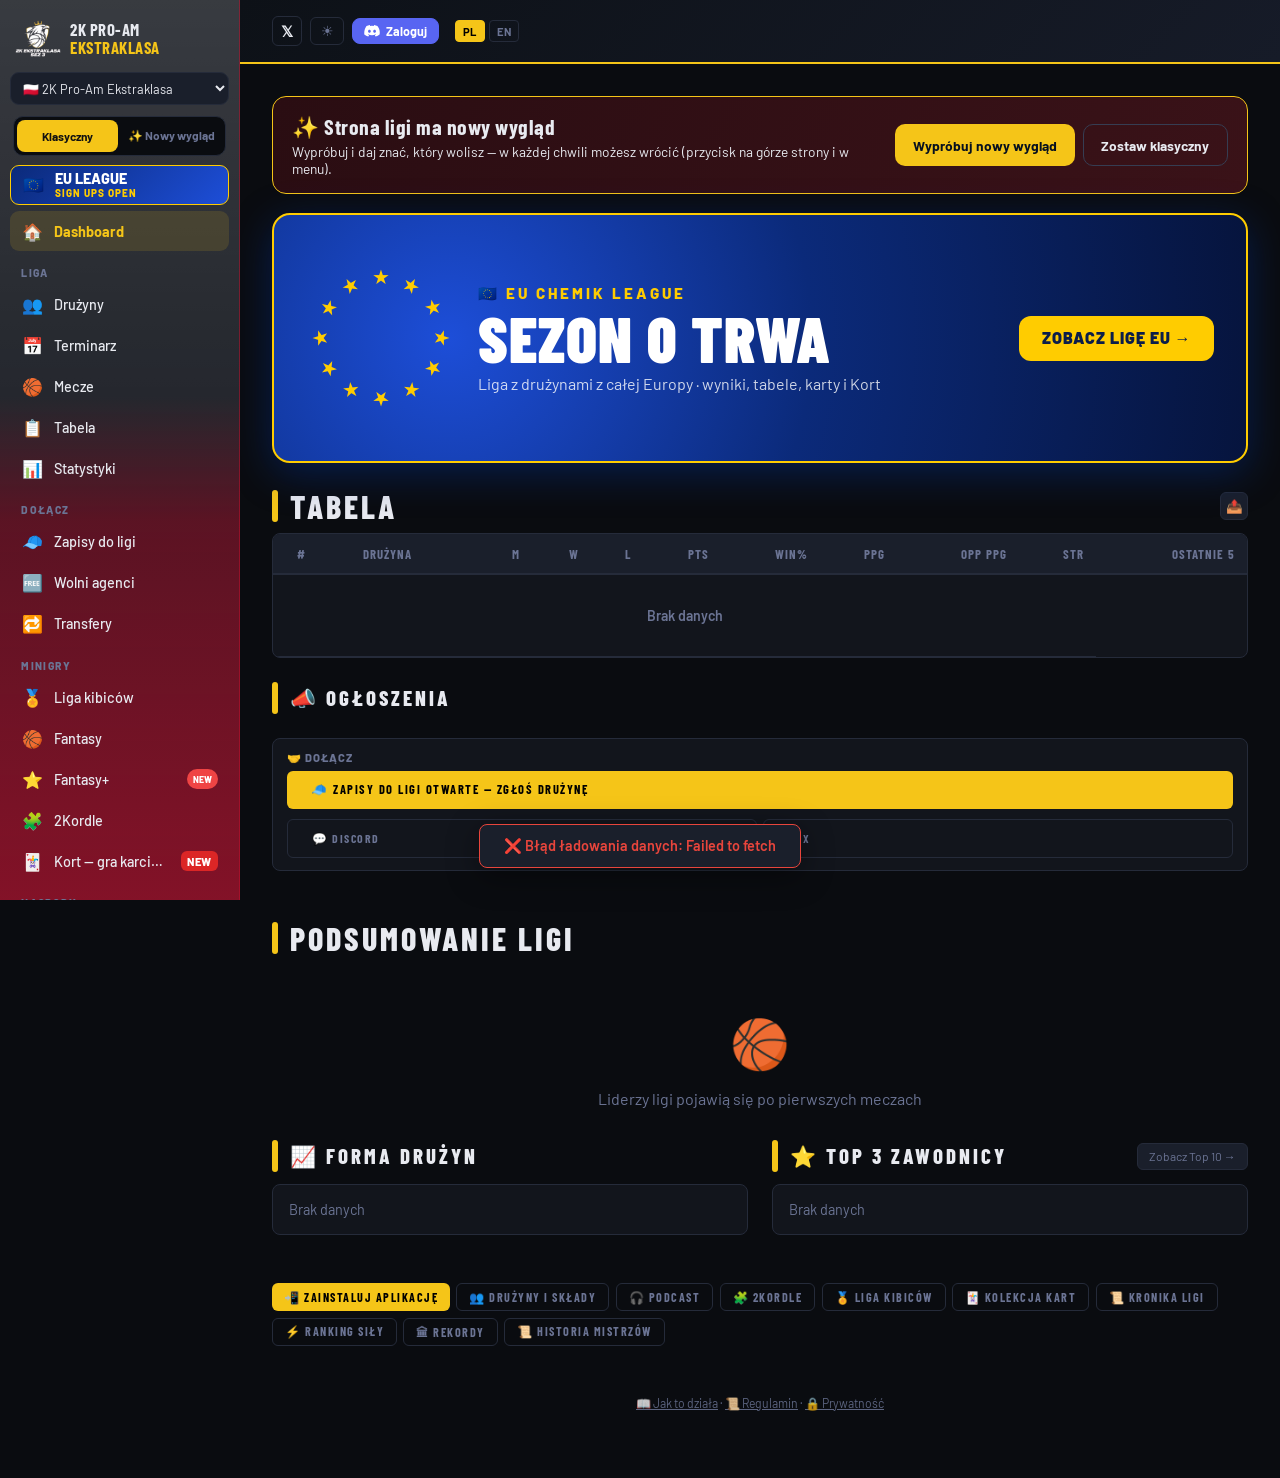
==== index.html @ 5ef8241a "Add files via upload" ====
<!DOCTYPE html><!-- v1772545680 -->
<html lang="pl">
<head>
<meta charset="UTF-8">
<meta name="viewport" content="width=device-width, initial-scale=1.0, viewport-fit=cover">
<title>2K Pro-Am Ekstraklasa</title>
<link rel="manifest" href="manifest.webmanifest">
<meta name="theme-color" content="#8b0000">
<meta name="mobile-web-app-capable" content="yes">
<meta name="apple-mobile-web-app-capable" content="yes">
<meta name="apple-mobile-web-app-status-bar-style" content="black">
<meta name="apple-mobile-web-app-title" content="2K Ekstraklasa">
<link rel="apple-touch-icon" href="icons/apple-touch-icon.png">
  <link rel="icon" type="image/webp" href="[data-uri]">
<script data-early>try{if(localStorage.getItem('eu_design')==='new')document.documentElement.classList.add('nd')}catch(e){}</script>
<link href="https://fonts.googleapis.com/css2?family=Barlow+Condensed:wght@400;600;700;800;900&family=Barlow:wght@400;500;600&family=Inter:wght@400;500;600;700&display=swap" rel="stylesheet">
<link rel="stylesheet" href="/css/app.9f6049aba2.css?v=9f6049aba2">
  
</head>
<body>

<!-- GLOBAL LOADER -->
<div id="global-loader" style="display:none">
  <div class="loader-spinner"></div>
  <div class="loader-text">Ładowanie danych...</div>
</div>

<!-- TOAST -->
<div class="toast" id="toast"></div>
<div id="bottom-nav">
  <button data-v="dashboard" onclick="bnGo('dashboard')"><span class="bn-ico">🏠</span>Start</button>
  <button data-v="schedule" onclick="bnGo('schedule')"><span class="bn-ico">📅</span>Terminarz</button>
  <button data-v="mypanel" onclick="bnGo('mypanel')"><span class="bn-ico">👤</span>Mój panel<span class="bn-badge" id="bn-badge"></span></button>
  <button data-v="matches" onclick="bnGo('matches')"><span class="bn-ico">🏀</span>Mecze</button>
  <button data-v="more" onclick="openMoreSheet()"><span class="bn-ico">☰</span>Więcej</button>
</div>
<div id="more-sheet" onclick="if(event.target===this)this.classList.remove('open')"><div class="ms-panel"></div></div>

<!-- SETUP MODAL (first run) -->
<div class="modal-overlay" id="setup-modal">
  <div class="setup-box">
    <div class="setup-title">🏀 Konfiguracja</div>
    <div class="setup-sub">Aby dane meczów były dostępne dla wszystkich, podłącz bazę danych JSONBin.io.<br>Dane zostaną zapisane tylko w Twojej przeglądarce.</div>

    <div style="background:var(--surface2);border-radius:8px;padding:1rem;margin-bottom:1.25rem;font-size:0.85rem;line-height:1.7;color:var(--muted)">
      <div><span class="step-badge">1</span> Wejdź na <strong style="color:var(--text)">jsonbin.io</strong> i załóż darmowe konto</div>
      <div><span class="step-badge">2</span> Kliknij <strong style="color:var(--text)">API Keys</strong> → skopiuj <strong style="color:var(--text)">Master Key</strong></div>
      <div><span class="step-badge">3</span> Kliknij <strong style="color:var(--text)">Bins → New Bin</strong>, wklej <code style="color:var(--accent)">{"matches":[],"aliases":{}}</code> i zapisz</div>
      <div><span class="step-badge">4</span> Skopiuj <strong style="color:var(--text)">Bin ID</strong> z URL</div>
    </div>

    <label>Master Key <span style="color:var(--muted);font-weight:400">(tylko w Twojej przeglądarce)</span></label>
    <input type="password" id="setup-key" placeholder="$2b$10$...">

    <label style="margin-top:0.75rem">Bin ID</label>
    <input type="text" id="setup-bin" placeholder="np. 64f3a1b2c3d4e5f6a7b8c9d0">

    <div style="border-top:1px solid var(--border);margin:1.25rem 0"></div>
    <div style="background:rgba(88,101,242,.08);border:1px solid rgba(88,101,242,.25);border-radius:8px;padding:.75rem 1rem;margin-bottom:.75rem;font-size:.85rem;color:var(--muted);line-height:1.6">
      <span class="step-badge" style="background:#5865f2">5</span>
      Cloudflare Worker przechowuje klucz Anthropic bezpiecznie — nie musisz go tu wpisywać.
    </div>
    <label>Cloudflare Worker URL</label>
    <input type="text" id="setup-worker" placeholder="https://twoj-worker.workers.dev" style="font-size:.85rem">
    <input type="hidden" id="setup-anthropic" value="">

    <div style="border-top:1px solid var(--border);margin:1.25rem 0"></div>
    <label>Discord Webhook URL <span style="color:var(--muted);font-weight:400">(opcjonalne — powiadomienia o meczach)</span></label>
    <input type="text" id="setup-webhook" placeholder="https://discord.com/api/webhooks/..." style="font-size:.85rem">
    <div id="setup-webhook-note" style="font-size:.75rem;color:var(--muted);margin-top:.3rem;display:none">✅ Worker obsługuje webhook przez sekret <code>DISCORD_WEBHOOK_NBA</code> — to pole jest opcjonalne.</div>
    <button class="btn btn-primary" style="width:100%;justify-content:center;margin-top:.75rem" onclick="saveSetup()">
      ✅ Zapisz i połącz
    </button>

    <div style="border-top:1px solid var(--border);margin:1.25rem 0"></div>
    <label>Model AI <span style="color:var(--muted);font-weight:400">(do analizy screenów)</span></label>
    <div style="display:grid;grid-template-columns:1fr 1fr 1fr;gap:.4rem;margin-bottom:.5rem">
      <label id="model-gemini-lbl" style="display:flex;align-items:flex-start;gap:.5rem;padding:.65rem;border:2px solid var(--accent);border-radius:8px;cursor:pointer;background:rgba(245,197,24,.06)">
        <input type="radio" name="ai-model" id="model-gemini" value="gemini-2.5-flash" checked style="margin-top:.15rem;accent-color:var(--accent)">
        <div><div style="font-weight:700;font-size:.82rem">Gemini Flash 🆓</div><div style="font-size:.7rem;color:var(--muted)">Darmowy<br>1000/dzień</div></div>
      </label>
      <label id="model-sonnet-lbl" style="display:flex;align-items:flex-start;gap:.5rem;padding:.65rem;border:1px solid var(--border);border-radius:8px;cursor:pointer">
        <input type="radio" name="ai-model" id="model-sonnet" value="claude-sonnet-4-20250514" style="margin-top:.15rem;accent-color:var(--accent)">
        <div><div style="font-weight:700;font-size:.82rem">Sonnet 4 ✨</div><div style="font-size:.7rem;color:var(--muted)">Najlepsza jakość<br>~$0.018/screen</div></div>
      </label>
      <label id="model-haiku-lbl" style="display:flex;align-items:flex-start;gap:.5rem;padding:.65rem;border:1px solid var(--border);border-radius:8px;cursor:pointer">
        <input type="radio" name="ai-model" id="model-haiku" value="claude-haiku-4-5-20251001" style="margin-top:.15rem;accent-color:var(--accent)">
        <div><div style="font-weight:700;font-size:.82rem">Haiku 4.5 💨</div><div style="font-size:.7rem;color:var(--muted)">73% taniej<br>~$0.005/screen</div></div>
      </label>
    </div>
    <div style="font-size:.75rem;color:var(--muted);margin-bottom:1rem">Klucz Gemini przechowywany bezpiecznie w Cloudflare Worker jako secret GEMINI_API_KEY.</div>
    <div id="setup-error" style="color:var(--loss);font-size:0.85rem;margin-top:0.75rem;min-height:1.2rem"></div>

    <div style="border-top:1px solid var(--border);margin:1.25rem 0"></div>
    <label>Hasło managera eventów <span style="color:var(--muted);font-weight:400">(osobna osoba do zarządzania eventami)</span></label>
    <input type="password" id="setup-events-pw" placeholder="Ustaw hasło dla managera eventów" style="font-size:.85rem">
    <div style="font-size:.75rem;color:var(--muted);margin-top:.3rem">Zostaw puste aby nie zmieniać. Hasło jest przechowywane lokalnie jako hash.</div>

    <button class="btn btn-primary" style="width:100%;justify-content:center;margin-top:1rem" onclick="saveSetup()">
      <span id="setup-btn-text">✅ Zapisz i połącz</span>
    </button>
  </div>
</div>



<header>
  <div class="logo" style="padding:0;display:flex;align-items:center;"><img src="[data-uri]" alt="2K Ekstraklasa" style="height:44px;width:auto;object-fit:contain;filter:drop-shadow(0 0 6px rgba(180,30,30,0.4));"></div>
  <a href="https://discord.gg/EQ87cFkuW" target="_blank" rel="noopener" title="Dołącz do Discorda Polskiej Ekstraklasy"
     style="display:inline-flex;align-items:center;gap:6px;background:rgba(88,101,242,.18);border:1px solid rgba(88,101,242,.45);border-radius:8px;padding:5px 11px;text-decoration:none;color:#8891f0;font-size:.78rem;font-weight:700;letter-spacing:.05em;flex-shrink:0;transition:background .15s,border-color .15s;margin-left:4px"
     onmouseover="this.style.background='rgba(88,101,242,.32)';this.style.borderColor='rgba(88,101,242,.75)'"
     onmouseout="this.style.background='rgba(88,101,242,.18)';this.style.borderColor='rgba(88,101,242,.45)'">
    <svg width="16" height="12" viewBox="0 0 71 55" fill="none" xmlns="http://www.w3.org/2000/svg" style="flex-shrink:0"><path d="M60.1 4.9A58.5 58.5 0 0 0 45.4.4a.2.2 0 0 0-.2.1 40.7 40.7 0 0 0-1.8 3.7 54 54 0 0 0-16.2 0A37.6 37.6 0 0 0 25.4.5a.2.2 0 0 0-.2-.1A58.4 58.4 0 0 0 10.5 4.9a.2.2 0 0 0-.1.1C1.5 18.1-.9 31 .3 43.6a.2.2 0 0 0 .1.2 58.8 58.8 0 0 0 17.7 9 .2.2 0 0 0 .2-.1 42 42 0 0 0 3.6-5.9.2.2 0 0 0-.1-.3 38.7 38.7 0 0 1-5.5-2.6.2.2 0 0 1 0-.4l1.1-.8a.2.2 0 0 1 .2 0c11.5 5.3 24 5.3 35.4 0a.2.2 0 0 1 .2 0l1.1.8a.2.2 0 0 1 0 .4 36.1 36.1 0 0 1-5.5 2.6.2.2 0 0 0-.1.3 47.1 47.1 0 0 0 3.6 5.9.2.2 0 0 0 .2.1 58.6 58.6 0 0 0 17.7-9 .2.2 0 0 0 .1-.2C73 29.2 69.4 16.4 60.2 5a.2.2 0 0 0-.1-.1zM23.7 36c-3.5 0-6.4-3.2-6.4-7.2s2.8-7.2 6.4-7.2c3.6 0 6.5 3.3 6.4 7.2 0 4-2.8 7.2-6.4 7.2zm23.6 0c-3.5 0-6.4-3.2-6.4-7.2s2.8-7.2 6.4-7.2c3.6 0 6.5 3.3 6.4 7.2 0 4-2.8 7.2-6.4 7.2z" fill="#8891f0"/></svg>
    Discord Polskiej Ligi
  </a>
  <nav>
    <button class="active" onclick="showView('dashboard')" data-i18n="nav_dashboard">Dashboard</button>
    <button id="nav-mypanel" onclick="showView('mypanel')" style="position:relative">👤 Mój panel<span id="mypanel-badge" style="display:none;position:absolute;top:2px;right:2px;min-width:16px;height:16px;padding:0 4px;border-radius:8px;background:#dc2626;color:#fff;font-size:.62rem;font-weight:900;line-height:16px;text-align:center"></span></button>
    <button id="nav-events" onclick="showView('events')">🏆 Drafty</button>
    <button onclick="showView('matches')" data-i18n="nav_matches">Mecze</button>
    <button onclick="showView('stats')" data-i18n="nav_stats">Statystyki</button>
    <button onclick="showView('add-match')" data-i18n="nav_add_match">+ Dodaj Mecz</button>
    <button onclick="showView('schedule')" data-i18n="nav_schedule">📅 Harmonogram</button>
    <button onclick="showView('teams')">👥 Drużyny</button>
    <button onclick="showView('kordle')">🧩 2Kordle</button>
    <button onclick="showView('fans')">🏅 Liga kibiców</button>
    <button onclick="showView('cards')">🃏 Kolekcja kart</button>
    <button id="nav-gm" style="display:none" onclick="showView('gm')">🏆 Liga GM</button>
    <button onclick="showView('fantasy')">🏀 Fantasy</button>
    <button onclick="showView('aliases')" data-i18n="nav_aliases">⚙ Aliasy</button>
  </nav>
  <div id="hdr-tools" style="display:flex;gap:0.5rem;align-items:center">
    <a id="x-link" href="https://x.com/ChemikLeague2K" target="_blank" rel="noopener" title="X (Twitter) @ChemikLeague2K" style="display:inline-flex;align-items:center;justify-content:center;width:30px;height:30px;border-radius:6px;border:1px solid var(--border);color:var(--text);text-decoration:none;font-weight:900;font-size:.95rem">𝕏</a>
    <button id="lang-toggle" onclick="setLang(currentLang === 'en' ? 'pl' : 'en')" title="Język / Language" style="display:none;padding:.25rem .5rem;border-radius:6px;border:1px solid var(--border);background:transparent;color:var(--text);font-size:.72rem;font-weight:800;cursor:pointer;font-family:inherit;letter-spacing:.5px">🌐 EN</button>
    <button id="logout-btn" class="btn btn-ghost" onclick="logout()" style="display:none;font-size:0.8rem;padding:0.35rem 0.8rem" data-i18n="logout">🔓 Wyloguj</button>
    <button id="baza-btn" class="btn btn-ghost" onclick="openSetupModal()" style="display:none;font-size:0.8rem;padding:0.35rem 0.8rem" title="Zmień konfigurację bazy danych">⚙ Baza</button>
    <button id="psn-map-btn" class="btn btn-ghost" onclick="openPsnMapModal()" style="display:none;font-size:0.8rem;padding:0.35rem 0.8rem" title="Powiązania Discord→PSN i metoda OVR">🔗 Powiązania</button>
    <button id="playoff-btn" class="btn btn-ghost" onclick="openPlayoffModal()" style="display:none;font-size:0.8rem;padding:0.35rem 0.8rem">🏆 Playoff</button>
    <button id="team-reg-admin-btn" class="btn btn-ghost" onclick="goToTeamRegistrations()" style="display:none;font-size:0.8rem;padding:0.35rem 0.8rem">📋 Zgłoszenia <span id="team-reg-admin-badge" style="display:none;background:var(--accent);color:rgba(0,0,0,.85);border-radius:4px;padding:0 .35rem;margin-left:.25rem;font-weight:800"></span></button>
    <button id="season-btn" class="btn btn-ghost" onclick="openSeasonModal()" style="display:none;font-size:0.8rem;padding:0.35rem 0.8rem" data-i18n="seasons_btn">🏆 Sezony</button>
    <button id="events-login-btn" class="btn btn-ghost" onclick="document.getElementById('events-auth-modal').classList.add('open')" style="font-size:0.8rem;padding:0.35rem 0.8rem">🏆 Drafty admin</button>
    <button class="theme-toggle" id="theme-btn" onclick="toggleTheme()" title="Zmien motyw">&#9728;</button>
    <div id="discord-user-bar" style="display:flex;align-items:center;gap:.5rem;margin-right:.5rem"></div>
    <div style="display:flex;gap:.25rem;align-items:center" id="lang-switcher"><button onclick="setLang('pl')" id="lang-pl" style="padding:.2rem .45rem;border-radius:4px;border:1px solid var(--accent);background:var(--accent);color:#000;font-size:.7rem;font-weight:700;cursor:pointer;font-family:inherit">PL</button><button onclick="setLang('en')" id="lang-en" style="padding:.2rem .45rem;border-radius:4px;border:1px solid var(--border);background:transparent;color:var(--muted);font-size:.7rem;font-weight:700;cursor:pointer;font-family:inherit">EN</button></div>
  </div>
</header>

<main>

  <!-- DASHBOARD -->
  <div id="view-dashboard" class="view active">
    <div id="nd-banner-wrap"></div>
    <div id="nd-hub"></div>
    <!-- League Hero Banner -->
    <div id="league-hero" style="background:linear-gradient(135deg,#8b0000,#a00020,#8b0000);border-radius:12px;padding:1.5rem 2rem;margin-bottom:1.5rem;display:flex;align-items:center;gap:1.5rem;box-shadow:0 4px 24px rgba(139,0,0,0.3);">
      <img src="[data-uri]" alt="2K Ekstraklasa" style="height:80px;width:auto;object-fit:contain;flex-shrink:0;filter:drop-shadow(0 2px 8px rgba(0,0,0,0.4));">
      <div>
        <div style="font-family:'Barlow Condensed',sans-serif;font-weight:900;font-size:1.8rem;letter-spacing:3px;text-transform:uppercase;color:#fff;line-height:1.1;">2K Pro-Am</div>
        <div style="font-family:'Barlow Condensed',sans-serif;font-weight:900;font-size:1.8rem;letter-spacing:3px;text-transform:uppercase;color:#d4a843;line-height:1.1;">Ekstraklasa</div>
        <div style="font-size:.8rem;color:rgba(255,255,255,0.6);margin-top:.25rem;letter-spacing:1px;">OFICJALNA PLATFORMA LIGOWA</div>
      </div>
    </div>
    <div id="live-wrap"></div>
    <div id="schedule-dashboard" style="margin-bottom:1.5rem;display:none"></div>
    <div id="team-registrations-wrap" style="margin-bottom:1.5rem"></div>
    <div id="events-dashboard-wrap"></div>

    <div id="playoff-dashboard-wrap"></div>
    <div id="bracket-wrap"></div>
    <div id="quicklinks-wrap"></div>
    <div id="records-banner-wrap"></div>
    <div id="ach-wrap"></div>
    <div id="awards-dashboard-wrap"></div>

    <div style="display:flex;align-items:center;justify-content:space-between;margin-bottom:.5rem"><div class="section-title" style="margin-bottom:0" data-i18n="standings">Tabela</div><button onclick="shareStandings()" title="Udostępnij tabelę" style="display:inline-flex;align-items:center;justify-content:center;background:var(--surface2);border:1px solid var(--border);color:var(--muted);border-radius:6px;width:28px;height:28px;cursor:pointer;transition:all .2s" onmouseover="this.style.borderColor='var(--accent)';this.style.color='var(--accent)'" onmouseout="this.style.borderColor='var(--border)';this.style.color='var(--muted)'">&#x1F4E4;</button></div>
    <div class="card" style="padding:0;overflow:hidden">
      <div class="stats-table-wrap">
        <table style="min-width:500px">
          <thead><tr>
            <th style="text-align:left; padding-left:1.5rem">#</th>
            <th style="text-align:left">Drużyna</th>
            <th>M</th><th>W</th><th>L</th><th>PTS</th><th>WIN%</th><th>PPG</th><th>OPP PPG</th><th>STR</th><th>Ostatnie 5</th>
          </tr></thead>
          <tbody id="standings-body">
            <tr><td colspan="10" style="text-align:center;padding:2rem;color:var(--muted)">Brak danych</td></tr>
          </tbody>
        </table>
      </div>
    </div>

    <div id="penalties-note" style="margin-top:1.5rem"></div>
    <div id="scenario-wrap"></div>
    <div id="classics-wrap" style="margin-top:1.5rem"></div>
    <div id="mvp-race-wrap" style="margin-top:1.5rem"></div>
    <div id="power-ranking-wrap" style="margin-top:1.5rem"></div>
    <div id="elo-wrap"></div>
    <div class="section-title" data-i18n="league_summary">Podsumowanie Ligi</div>
    <div class="leaders-grid" id="leaders-grid">
      <div class="empty" style="grid-column:1/-1;padding:2rem"><div class="icon">🏀</div><p>Dodaj mecze aby zobaczyć liderów</p></div>
    </div>
    <br>
    <div style="margin-bottom:1.5rem">
      <div class="section-title" style="font-size:1.3rem;margin-bottom:.75rem" data-i18n="best_five">🏅 Najlepsza Piątka Kolejki</div>
      <div class="card" style="padding:1rem" id="team-of-week-wrap"><div style="color:var(--muted);font-size:.9rem">Brak danych z bieżącego tygodnia</div></div>
      <div style="text-align:center;margin-top:.75rem"><button onclick="openRoundsDetailModal()" style="background:var(--surface2);border:1px solid var(--border);color:var(--muted);padding:.4rem 1.2rem;border-radius:8px;cursor:pointer;font-family:inherit;font-size:.85rem;transition:all .2s" onmouseover="this.style.borderColor='var(--accent)';this.style.color='var(--accent)'" onmouseout="this.style.borderColor='var(--border)';this.style.color='var(--muted)'" data-i18n="see_more">Zobacz więcej →</button></div>
    </div>
    <div style="display:grid;grid-template-columns:1fr 1fr;gap:1.5rem;margin-bottom:1.5rem" id="dashboard-extras">
      <div>
        <div class="section-title" style="font-size:1.3rem;margin-bottom:.75rem" data-i18n="team_form">📈 Forma Drużyn</div>
        <div class="card" style="padding:1rem" id="team-form-wrap"><div style="color:var(--muted);font-size:.9rem">Brak danych</div></div>
      </div>
      <div>
        <div style="display:flex;align-items:center;justify-content:space-between;margin-bottom:.75rem"><div class="section-title" style="font-size:1.3rem;margin-bottom:0" data-i18n="top3">⭐ Top 3 Zawodnicy</div><button onclick="openTop10Modal(null, 'Wszystkie sezony')" style="font-size:.75rem;background:var(--surface2);border:1px solid var(--border);color:var(--muted);padding:.3rem .7rem;border-radius:6px;cursor:pointer;font-family:inherit" data-i18n="see_top10">Zobacz Top 10 →</button></div>
        <div class="card" style="padding:1rem" id="top3-wrap"><div style="color:var(--muted);font-size:.9rem">Brak danych</div></div>
      </div>
    </div>
    <div id="milestone-banner" style="margin-bottom:1.5rem"></div>
    <div id="round-comparison-wrap" style="margin-bottom:1.5rem"></div>
    <div id="event-ratings-wrap" style="margin-bottom:1.5rem"></div>
  </div>

  <!-- EVENTS -->
  <div id="view-events" class="view">
    <div style="display:flex;align-items:center;justify-content:space-between;gap:1rem;margin-bottom:1.5rem">
      <div class="section-title" style="margin-bottom:0">🏆 Drafty</div>
      <div id="events-admin-btns" style="display:none;gap:.5rem;flex-shrink:0">
        <button onclick="openCreateEventModal()" class="btn btn-primary" style="white-space:nowrap">+ Nowy Event</button>
        <button onclick="removeTestEvents()" class="btn btn-ghost" style="white-space:nowrap" title="Usuń testowe eventy">🗑 Testowe</button>
        <button onclick="openEventsRestore()" class="btn btn-ghost" style="white-space:nowrap" title="Przywróć eventy z kopii zapasowej">♻️ Przywróć</button>
        <button onclick="loadTestEvents()" class="btn btn-ghost" style="white-space:nowrap;font-size:.8rem">🧪 Załaduj testowe</button>
        <button onclick="openEventArchiveModal()" class="btn btn-ghost" style="white-space:nowrap;font-size:.8rem">📚 Archiwum</button>
      </div>
    </div>
    <div id="events-list">
      <div class="empty"><div class="icon">🏆</div><p>Brak eventów.</p></div>
    </div>
  </div>

  <!-- MATCHES -->
  <div id="view-matches" class="view">
    <div style="display:flex;align-items:center;justify-content:space-between;flex-wrap:wrap;gap:1rem;margin-bottom:1rem"><div class="section-title" style="margin-bottom:0" data-i18n="match_results">Wyniki Meczów</div><div style="display:flex;gap:.75rem;flex-wrap:wrap"><select id="mfs" onchange="renderMatches()" style="background:var(--surface2);border:1px solid var(--border);color:var(--text);padding:.4rem .75rem;border-radius:6px;font-family:inherit;font-size:.85rem"><option value="" data-i18n="all_seasons">Wszystkie sezony</option></select>
        <select id="mft" onchange="renderMatches()" style="background:var(--surface2);border:1px solid var(--border);color:var(--text);padding:.4rem .75rem;border-radius:6px;font-family:inherit;font-size:.85rem"><option value="" data-i18n="all_teams">Wszystkie druzyny</option></select>
        <select id="mfpo" onchange="renderMatches()" style="background:var(--surface2);border:1px solid var(--border);color:var(--text);padding:.4rem .75rem;border-radius:6px;font-family:inherit;font-size:.85rem">
          <option value="">Wszystkie mecze</option>
          <option value="playoff">🏆 Tylko playoff</option>
          <option value="regular">📅 Tylko ligowe</option>
        </select>
        <select id="mfp" onchange="renderMatches()" style="background:var(--surface2);border:1px solid var(--border);color:var(--text);padding:.4rem .75rem;border-radius:6px;font-family:inherit;font-size:.85rem"><option value="" data-i18n="all_players">Wszyscy zawodnicy</option></select></div></div>
    <div class="matches-grid" id="matches-list">
      <div class="empty"><div class="icon">📋</div><h3>Brak meczów</h3><p>Dodaj pierwszy mecz klikając "+ Dodaj Mecz"</p></div>
    </div>
  </div>

  <!-- STATS -->
  <div id="view-stats" class="view">
    <div style="display:flex;align-items:center;justify-content:space-between;flex-wrap:wrap;gap:1rem;margin-bottom:1.5rem"><div class="section-title" style="margin-bottom:0" data-i18n="player_stats">Statystyki Zawodników</div><button onclick="openComparatorModal()" style="background:var(--surface2);border:1px solid var(--border);color:var(--muted);padding:.5rem 1rem;border-radius:6px;font-size:.85rem;cursor:pointer;font-family:inherit" data-i18n="compare">&#x26A1; Porównaj</button>
      <button onclick="openRosterCalculator()" style="background:var(--surface2);border:1px solid var(--border);color:var(--muted);padding:.5rem 1rem;border-radius:6px;font-size:.85rem;cursor:pointer;font-family:inherit">🏗️ Kalkulator składu</button>
      <button onclick="openNations()" style="background:var(--surface2);border:1px solid var(--border);color:var(--muted);padding:.5rem 1rem;border-radius:6px;font-size:.85rem;cursor:pointer" data-notr>🌍 <span class="nat-btn-lbl">Nations</span></button>
      <button onclick="openLeagueRecordsModal()" style="background:var(--surface2);border:1px solid var(--border);color:var(--muted);padding:.5rem 1rem;border-radius:6px;font-size:.85rem;cursor:pointer;font-family:inherit">🏆 Rekordy ligi</button></div>
    <div class="filters">
      <div><label data-i18n="season_lbl">Sezon</label><select id="filter-season-stats" onchange="window._statsSeasonTouched=true;renderStats()"><option value="">Wszystkie sezony</option></select></div>
      <div><label data-i18n="team_lbl">Drużyna</label><select id="filter-team" onchange="renderStats()"><option value="">Wszystkie</option></select></div>
      <div><label data-i18n="position_lbl">Pozycja</label><select id="filter-pos-stats" onchange="renderStats()" style="background:var(--surface2);border:1px solid var(--border);color:var(--text);padding:.4rem .75rem;border-radius:6px;font-family:inherit;font-size:.85rem"><option value="" data-i18n="all_pos">Wszystkie</option><option>PG</option><option>SG</option><option>SF</option><option>PF</option><option>C</option></select></div>
      <div><label data-i18n="round_lbl">Kolejka</label><select id="filter-round-stats" onchange="renderStats()" style="background:var(--surface2);border:1px solid var(--border);color:var(--text);padding:.4rem .75rem;border-radius:6px;font-family:inherit;font-size:.85rem"><option value="">Wszystkie</option></select></div>
      <div><label id="nat-lbl" data-notr>🌍 Kraj</label><select id="filter-nat-stats" onchange="renderStats()" style="background:var(--surface2);border:1px solid var(--border);color:var(--text);padding:.4rem .75rem;border-radius:6px;font-family:inherit"><option value="">—</option></select></div>
      <div><label>Mecze</label><select id="filter-playoff-stats" onchange="renderStats()" style="background:var(--surface2);border:1px solid var(--border);color:var(--text);padding:.4rem .75rem;border-radius:6px;font-family:inherit;font-size:.85rem"><option value="regular">📅 Ligowe</option><option value="playoff">🏆 Playoff</option><option value="all">Wszystkie</option></select></div>
    </div>
    <div class="card" style="padding:0">
      <div class="stats-table-wrap">
        <table>
          <thead><tr id="stats-thead">
            <th style="text-align:left; padding-left:1rem; cursor:pointer; user-select:none" onclick="sortByCol('name')"><span data-i18n="th_player">Zawodnik</span><span id="sort-icon-name" class="sort-icon"></span></th>
            <th style="text-align:left; cursor:pointer; user-select:none" onclick="sortByCol('team')"><span data-i18n="th_team">Drużyna</span><span id="sort-icon-team" class="sort-icon"></span></th>
            <th style="cursor:pointer;user-select:none" onclick="sortByCol('pos')"><span data-i18n="th_pos">POZ</span><span id="sort-icon-pos" class="sort-icon"></span></th>
            <th style="cursor:pointer;user-select:none" onclick="sortByCol('gp')">GP<span id="sort-icon-gp" class="sort-icon"></span></th>
            <th style="cursor:pointer;user-select:none" onclick="sortByCol('avggrade')">GRD<span id="sort-icon-avggrade" class="sort-icon"></span></th>
            <th style="cursor:pointer;user-select:none;white-space:nowrap" onclick="sortByCol('ovr')">OVR<span class="stat-i" onclick="_statTip(event,'ovr')" title="?">ⓘ</span><span id="sort-icon-ovr" class="sort-icon"></span></th>
            <th style="cursor:pointer;user-select:none;color:var(--accent);white-space:nowrap" onclick="sortByCol('cs')">CS<span class="stat-i" onclick="_statTip(event,'cs')" title="?">ⓘ</span><span id="sort-icon-cs" class="sort-icon"></span></th>
            <th style="cursor:pointer;user-select:none;color:#3498db;white-space:nowrap" onclick="sortByCol('per')">PER<span class="stat-i" onclick="_statTip(event,'per')" title="?">ⓘ</span><span id="sort-icon-per" class="sort-icon"></span></th>
            <th style="cursor:pointer;user-select:none" onclick="sortByCol('pts')">PTS<span id="sort-icon-pts" class="sort-icon"></span></th>
            <th style="cursor:pointer;user-select:none" onclick="sortByCol('reb')">REB<span id="sort-icon-reb" class="sort-icon"></span></th>
            <th style="cursor:pointer;user-select:none" onclick="sortByCol('ast')">AST<span id="sort-icon-ast" class="sort-icon"></span></th>
            <th style="cursor:pointer;user-select:none" onclick="sortByCol('stl')">STL<span id="sort-icon-stl" class="sort-icon"></span></th>
            <th style="cursor:pointer;user-select:none" onclick="sortByCol('blk')">BLK<span id="sort-icon-blk" class="sort-icon"></span></th>
            <th style="cursor:pointer;user-select:none" onclick="sortByCol('to')">TO<span id="sort-icon-to" class="sort-icon"></span></th>
            <th style="cursor:pointer;user-select:none" onclick="sortByCol('fgpct')">FG%<span id="sort-icon-fgpct" class="sort-icon"></span></th>
            <th style="cursor:pointer;user-select:none" onclick="sortByCol('tppct')">3P%<span id="sort-icon-tppct" class="sort-icon"></span></th>
            <th style="cursor:pointer;user-select:none" onclick="sortByCol('ftpct')">FT%<span id="sort-icon-ftpct" class="sort-icon"></span></th>
          </tr></thead>
          <tbody id="stats-body">
            <tr><td colspan="12" style="text-align:center;padding:2rem;color:var(--muted)">Brak danych</td></tr>
          </tbody>
        </table>
      </div>
    </div>
  </div>

  <!-- ADD MATCH -->
  <div id="view-add-match" class="view">
    <div id="discord-queue-panel" style="margin-bottom:1.5rem;display:none"></div>
    <div class="section-title" data-i18n="add_match">Dodaj Mecz</div>
    <div class="card">
      <p style="color:var(--muted);margin-bottom:1.5rem;font-size:0.95rem">Wgraj screenshot z ekranu Game Stats — AI automatycznie odczyta wszystkie statystyki.</p>

      <div class="upload-zone" id="upload-zone">
        <input type="file" accept="image/*" id="screenshot-input" onchange="handleFileSelect(this)">
        <div class="upload-icon">📸</div>
        <h3>Wgraj Screenshot z Meczu</h3>
        <p>Kliknij lub przeciągnij plik · PNG, JPG, WebP</p>
      </div>

      <img id="screenshot-preview" alt="Podgląd screenshota">

      <div style="display:grid;grid-template-columns:1fr 1fr;gap:1rem;margin-top:1.25rem">
        <div>
          <label>Data Meczu</label>
          <input type="date" id="match-date" value="">
        </div>
        <div>
          <label>Opcjonalna notatka</label>
          <input type="text" id="match-note" placeholder="np. Faza grupowa, runda 1...">
        </div>
      </div>

      <div style="display:flex;align-items:center;gap:.5rem;margin-bottom:.6rem;flex-wrap:wrap">
        <span style="font-size:.75rem;color:var(--muted)">Model:</span>
        <button id="ss-model-gemini" onclick="setScreenshotModel('gemini-2.5-flash')"
          style="padding:.2rem .6rem;border-radius:6px;border:2px solid var(--accent);background:rgba(245,197,24,.12);color:var(--accent);font-size:.75rem;font-weight:700;cursor:pointer;font-family:inherit">
          🆓 Gemini
        </button>
        <button id="ss-model-sonnet" onclick="setScreenshotModel('claude-sonnet-4-20250514')"
          style="padding:.2rem .6rem;border-radius:6px;border:1px solid var(--border);background:transparent;color:var(--muted);font-size:.75rem;font-weight:700;cursor:pointer;font-family:inherit">
          ✨ Sonnet
        </button>
        <button id="ss-model-haiku" onclick="setScreenshotModel('claude-haiku-4-5-20251001')"
          style="padding:.2rem .6rem;border-radius:6px;border:1px solid var(--border);background:transparent;color:var(--muted);font-size:.75rem;font-weight:700;cursor:pointer;font-family:inherit">
          💨 Haiku
        </button>
        <span style="font-size:.72rem;color:var(--muted)" id="ss-model-cost">🆓 darmowy</span>
      </div>
      <div class="btn-row">
        <button class="btn btn-primary" id="parse-btn" onclick="parseScreenshot()" disabled>
          <span id="parse-btn-text">🤖 Analizuj Screenshot</span>
        </button>
        <button class="btn btn-ghost" onclick="clearForm()">Wyczyść</button>
      </div>

      <div style="margin-top:1.5rem;padding-top:1.5rem;border-top:1px solid var(--border)">
        <div style="font-family:'Barlow Condensed',sans-serif;font-weight:900;font-size:1.1rem;letter-spacing:1px;margin-bottom:.75rem">🏳️ Dodaj Walkower</div>
        <div style="display:grid;grid-template-columns:1fr 1fr;gap:.75rem;margin-bottom:.75rem">
          <div><label>Drużyna wygrywająca</label>
            <input type="text" id="wo-winner" list="wo-teams-list" placeholder="Drużyna która wygrała">
          </div>
          <div><label>Drużyna oddająca walkower</label>
            <input type="text" id="wo-loser" list="wo-teams-list" placeholder="Drużyna nieobecna">
          </div>
        </div>
        <datalist id="wo-teams-list"></datalist>
        <div style="display:grid;grid-template-columns:1fr 1fr;gap:.75rem;margin-bottom:.75rem">
          <div><label>Data</label><input type="date" id="wo-date"></div>
          <div><label>Notatka (opcjonalnie)</label><input type="text" id="wo-note" placeholder="np. Walkower - nieobecność"></div>
        </div>
        <button class="btn btn-primary" onclick="saveWalkover()">🏳️ Zapisz Walkower (20:0)</button>
      </div>

      <div class="status-box" id="status-box"></div>
    </div>

    <!-- PARSED RESULT EDITOR -->
    <div id="parsed-result" style="display:none">
      <div class="section-title" style="margin-top:2rem" data-i18n="check_save" data-i18n="check_save">Sprawdź i Zapisz</div>
      <div class="card">
        <p style="color:var(--muted);font-size:0.9rem;margin-bottom:1.25rem">AI odczytał poniższe dane. Sprawdź, popraw jeśli trzeba, a następnie zapisz mecz.</p>
        <div id="parsed-match-preview"></div>
        <div class="btn-row">
          <button class="btn btn-primary" onclick="saveMatch()">✅ Zapisz Mecz</button>
          <button class="btn btn-ghost" onclick="document.getElementById('parsed-result').style.display='none'">Anuluj</button>
        </div>
      </div>
    </div>
  </div>



  <!-- SCHEDULE -->
  <div id="view-mypanel" class="view">
    <div id="mypanel-view"></div>
  </div>

  <div id="view-kort" class="view"><div class="section-title">🏀 <span>Kort — gra karciana</span></div><div id="kort-wrap"></div></div>
<div id="view-privacy" class="view"><div id="privacy-view"></div></div>
<div id="view-howto" class="view"><div id="howto-view"></div></div>
<div id="view-rules" class="view"><div class="section-title">📜 <span>Regulamin</span></div><div id="rules-wrap"></div></div>
<div id="view-join" class="view"><div class="section-title">🤝 <span>Dołącz do ligi</span></div><div id="join-wrap"></div></div>
<div id="view-standings" class="view"><div class="section-title">📋 <span>Tabela</span></div><div class="card" style="padding:0;overflow:hidden"><div class="stats-table-wrap"><table style="min-width:500px"><thead><tr><th style="text-align:left; padding-left:1.5rem">#</th><th style="text-align:left">Drużyna</th><th>M</th><th>W</th><th>L</th><th>PTS</th><th>WIN%</th><th>PPG</th><th>OPP PPG</th><th>STR</th><th>Ostatnie 5</th></tr></thead><tbody id="standings-body-2"></tbody></table></div></div></div>
<div id="view-awards" class="view"><div class="section-title">🗳️ <span>Głosowanie tygodnia</span></div><div id="awards-view-wrap"></div></div>
<div id="view-totw" class="view"><div class="section-title">🏀 <span>Piątka tygodnia</span></div><div id="totw-wrap"></div></div>
<div id="view-fplus" class="view"><div class="section-title">⭐ <span>Fantasy+</span></div><div id="gmd-wrap" style="margin-bottom:1rem"></div><div id="fplus-wrap"></div></div>
<div id="view-cards" class="view">
    <div id="cards-view"></div>
  </div>

  <div id="view-gm" class="view">
    <div id="gm-view"></div>
  </div>

  <div id="view-fans" class="view">
    <div id="fans-view"></div>
  </div>

  <div id="view-kordle" class="view">
    <div id="kordle-view"></div>
  </div>

  <div id="view-podcast" class="view">
    <div id="podcast-view"></div>
  </div>

  <div id="view-multistream" class="view">
    <div id="multistream-view"></div>
  </div>

  <div id="view-teams" class="view">
    <div id="eu-map-wrap"></div>
    <div id="link-rank-wrap"></div>
    <div id="teams-view"></div>
  </div>

  <div id="view-fantasy" class="view">
    <div id="fantasy-view"></div>
  </div>

  <div id="view-schedule" class="view">
    <div style="display:flex;align-items:center;justify-content:space-between;flex-wrap:wrap;gap:1rem;margin-bottom:1.5rem">
      <div class="section-title" style="margin-bottom:0" data-i18n="schedule_title">📅 Harmonogram</div>
      <div id="schedule-admin-btn"></div>
    </div>
    <div id="season-schedule-wrap" style="margin-bottom:2rem"></div>
    <div id="schedule-upcoming" style="margin-bottom:2rem"></div>
    <div id="schedule-played" style="margin-bottom:2rem"></div>
  </div>

  <!-- ALIASES VIEW -->
  <div id="view-aliases" class="view">
    <div class="section-title">Korekty Nazw Zawodników</div>
    <div class="card">
      <p style="color:var(--muted);font-size:0.9rem;margin-bottom:1.5rem">Jeśli AI błędnie rozpoznaje nazwę zawodnika, dodaj tu korektę. Przy każdej nowej analizie screenshota błędna nazwa zostanie automatycznie zastąpiona poprawną.</p>
      <div style="display:grid;grid-template-columns:1fr 1fr auto;gap:0.75rem;align-items:end;margin-bottom:1rem">
        <div>
          <label>Błędna nazwa (jak AI rozpoznaje)</label>
          <input type="text" id="alias-wrong" placeholder="np. JoseiMatzura">
        </div>
        <div>
          <label data-i18n="alias_correct_lbl">Poprawna nazwa</label>
          <input type="text" id="alias-correct" placeholder="np. JosefMatzura">
        </div>
        <button class="btn btn-primary" onclick="addAlias()">Dodaj</button>
      </div>
      <div id="aliases-list"></div>
      <div style="margin-top:1.5rem;padding-top:1.5rem;border-top:1px solid var(--border)">
        <div style="font-family:'Barlow Condensed',sans-serif;font-weight:700;font-size:1rem;letter-spacing:1px;margin-bottom:0.5rem">Zastosuj do zapisanych meczów</div>
        <p style="color:var(--muted);font-size:0.85rem;margin-bottom:0.75rem">Kliknij aby poprawić nazwy we wszystkich już zapisanych meczach według powyższych korekt.</p>
        <button class="btn btn-primary" onclick="applyAliasesToAllMatches()">🔧 Popraw wszystkie mecze</button>
        <button onclick="triggerImport()" class="btn btn-ghost" style="margin-left:.75rem">📥 Importuj mecze (JSON)</button>

        <span id="fix-result" style="margin-left:1rem;font-size:0.85rem;color:var(--win)"></span>
      </div>


    <!-- ROUNDS MANAGEMENT -->
    <div class="card" style="margin-top:1.5rem" id="rounds-admin-section" style="display:none">
      <div style="font-family:'Barlow Condensed',sans-serif;font-weight:900;font-size:1.2rem;letter-spacing:2px;text-transform:uppercase;margin-bottom:.5rem">📅 Zarządzanie Kolejkami</div>
      <p style="color:var(--muted);font-size:.85rem;margin-bottom:1rem">Definiuj kolejki ligowe. Najlepsza Piątka na dashboardzie pokazuje graczy z aktualnej kolejki (wg daty).</p>
      <div style="display:grid;grid-template-columns:1fr 1fr 1fr auto;gap:.5rem;align-items:end;margin-bottom:1rem">
        <div><label data-i18n="round_name_lbl">Nazwa kolejki</label><input type="text" id="round-label" placeholder="np. 2. Kolejka"></div>
        <div><label data-i18n="date_from_lbl">Data od</label><input type="date" id="round-from"></div>
        <div><label data-i18n="date_to_lbl">Data do</label><input type="date" id="round-to"></div>
        <button class="btn btn-primary" onclick="addRound()" style="white-space:nowrap">Dodaj</button>
      </div>
      <div id="rounds-list"></div>
    </div>

    <!-- TEAM ALIASES -->
    <div class="card" style="margin-top:1.5rem">
      <div style="font-family:'Barlow Condensed',sans-serif;font-weight:900;font-size:1.2rem;letter-spacing:2px;text-transform:uppercase;margin-bottom:.5rem">🔀 Aliasy Drużyn</div>
      <p style="color:var(--muted);font-size:.85rem;margin-bottom:1rem">Połącz różne nazwy tej samej drużyny. Np. "Aliens Katowice PL" → "Katowice PL". Kliknij Zastosuj aby zaktualizować wszystkie mecze.</p>
      <div style="display:grid;grid-template-columns:1fr 1fr auto;gap:.75rem;align-items:end;margin-bottom:1rem">
        <div>
          <label>Stara/błędna nazwa</label>
          <input type="text" id="talias-wrong" list="talias-teams-list" placeholder="np. Aliens Katowice PL">
          <datalist id="talias-teams-list"></datalist>
        </div>
        <div>
          <label>Poprawna nazwa</label>
          <input type="text" id="talias-correct" list="talias-teams-list" placeholder="np. Katowice PL">
        </div>
        <button class="btn btn-primary" onclick="addTeamAlias()">Dodaj</button>
      </div>
      <div id="team-aliases-list"></div>
      <div style="margin-top:1rem">
        <button class="btn btn-primary" onclick="applyTeamAliasesToAllMatches()">🔧 Zastosuj do wszystkich meczów</button>
        <span id="talias-result" style="margin-left:1rem;font-size:.85rem;color:var(--win)"></span>
      </div>
    </div>

    <div id="teams-admin-section" style="display:none;margin-top:2rem">
      <div style="border-top:1px solid var(--border);padding-top:1.5rem">
        <div style="font-family:'Barlow Condensed',sans-serif;font-weight:900;font-size:1.3rem;letter-spacing:2px;text-transform:uppercase;margin-bottom:.5rem">🏀 Zarządzanie Drużynami</div>
        <p style="color:var(--muted);font-size:.85rem;margin-bottom:1rem">Dodaj drużyny i wgraj ich loga. Drużyny są dostępne w harmonogramie.</p>
        <div style="display:grid;grid-template-columns:1fr auto;gap:.75rem;align-items:end;margin-bottom:1rem">
          <div>
            <label>Nazwa drużyny</label>
            <input type="text" id="new-team-name" placeholder="np. Nowa Drużyna FC" style="width:100%;box-sizing:border-box">
          </div>
          <button class="btn btn-primary" onclick="addTeamEntry()">Dodaj</button>
        </div>
        <div id="teams-list"></div>
      </div>
    </div>
    </div>
  </div>

</main>

<!-- MATCH DETAIL MODAL -->
<div class="modal-overlay" id="match-modal" onclick="if(event.target===this)closeModal()">
  <div class="modal">
    <button class="modal-close" onclick="closeModal()">✕</button>
    <div id="modal-content"></div>
  </div>
</div>

<!-- AUTH MODAL -->
<div class="modal-overlay" id="auth-modal">
  <div class="login-box">
    <div class="login-logo">🔐 Logowanie</div>
    <div class="login-sub">Ta sekcja wymaga hasła</div>
    <label style="text-align:left">Hasło dostępu</label>
    <input type="password" id="login-input" placeholder="••••••••" onkeydown="if(event.key==='Enter')checkLogin()">
    <div id="login-error" class="login-error"></div>
    <button class="btn btn-primary" style="width:100%" onclick="checkLogin()" data-i18n="login_btn">Zaloguj się</button>
    <button class="btn btn-ghost" style="width:100%;margin-top:.5rem" onclick="document.getElementById('auth-modal').classList.remove('open')">Anuluj</button>
  </div>
</div>

<!-- EVENTS ADMIN LOGIN MODAL -->
<div class="modal-overlay" id="events-auth-modal">
  <div class="login-box">
    <div class="login-logo">🏆 Eventy — Logowanie</div>
    <div class="login-sub">Hasło managera eventów</div>
    <label style="text-align:left">Hasło</label>
    <input type="password" id="events-login-input" placeholder="••••••••" onkeydown="if(event.key==='Enter')checkEventsLogin()">
    <div id="events-login-error" class="login-error"></div>
    <button class="btn btn-primary" style="width:100%" onclick="checkEventsLogin()">Zaloguj się</button>
    <button class="btn btn-ghost" style="width:100%;margin-top:.5rem" onclick="document.getElementById('events-auth-modal').classList.remove('open')">Anuluj</button>
  </div>
</div>

<!-- TEAM REGISTRATION MODAL — NBA 2K27 -->
<div class="modal-overlay" id="team-reg-modal" onclick="if(event.target===this)closeTeamRegModal()" style="z-index:1200">
  <div class="modal" style="max-width:760px">
    <button class="modal-close" onclick="closeTeamRegModal()">&#x2715;</button>
    <div style="font-family:'Barlow Condensed',sans-serif;font-weight:900;font-size:1.5rem;letter-spacing:1px;margin-bottom:1.25rem">🏀 Zgłoszenie drużyny — NBA 2K27</div>

    <div id="team-reg-login-wall" style="display:none;text-align:center;padding:1.5rem 0">
      <div style="font-size:2rem;margin-bottom:.5rem">🔒</div>
      <div style="font-size:.9rem;margin-bottom:1rem">Zaloguj się przez Discord, aby zgłosić drużynę.</div>
      <button class="btn btn-primary" onclick="loginWithDiscord()">Zaloguj przez Discord</button>
    </div>

    <div id="team-reg-form-wrap" style="display:none">
      <div style="display:flex;align-items:center;gap:.6rem;background:var(--surface2);border:1px solid var(--border);border-radius:8px;padding:.6rem .8rem;margin-bottom:1rem">
        <img id="team-reg-captain-avatar" alt="" style="display:none;width:32px;height:32px;border-radius:50%;object-fit:cover">
        <div>
          <div style="font-size:.65rem;color:var(--muted);letter-spacing:1px;font-weight:700">KAPITAN</div>
          <div id="team-reg-captain-name" style="font-size:.88rem;font-weight:600"></div>
        </div>
      </div>

      <div style="display:grid;grid-template-columns:72px 1fr;gap:1rem;align-items:end;margin-bottom:1rem">
        <label style="cursor:pointer" title="Logo">
          <div id="team-reg-logo-preview" style="width:72px;height:72px;border-radius:8px;background:var(--surface2);border:1px dashed var(--border);display:flex;align-items:center;justify-content:center;font-size:1.8rem;overflow:hidden">🏀</div>
          <input type="file" accept="image/*" style="display:none" onchange="teamRegLogoChange(this)">
        </label>
        <div>
          <label style="display:block;font-size:.7rem;font-weight:700;letter-spacing:1px;text-transform:uppercase;color:var(--muted);margin-bottom:.35rem">Nazwa drużyny</label>
          <input type="text" id="team-reg-name" maxlength="40" placeholder="np. Warsaw Wolves" style="background:var(--bg);border:1px solid var(--border);color:var(--text);border-radius:6px;padding:.5rem .7rem;font-family:inherit;font-size:.88rem;width:100%;box-sizing:border-box">
        </div>
      </div>

      <div style="margin-bottom:1rem">
        <label style="display:block;font-size:.7rem;font-weight:700;letter-spacing:1px;text-transform:uppercase;color:var(--muted);margin-bottom:.35rem">Sezon</label>
        <select id="team-reg-season" style="background:var(--bg);border:1px solid var(--border);color:var(--text);border-radius:6px;padding:.5rem .7rem;font-family:inherit;font-size:.88rem;width:100%;box-sizing:border-box"></select>
      </div>

      <div style="display:flex;align-items:center;justify-content:space-between;margin-bottom:.5rem">
        <label style="display:block;font-size:.7rem;font-weight:700;letter-spacing:1px;text-transform:uppercase;color:var(--muted);margin-bottom:.35rem;margin-bottom:0">Skład <span id="team-reg-count" style="color:var(--accent);letter-spacing:0"></span></label>
        <button id="team-reg-add-btn" class="btn btn-ghost" onclick="teamRegAddPlayer(true)" style="font-size:.75rem;padding:.25rem .6rem">+ Zawodnik</button>
      </div>
      <div id="team-reg-players" style="display:flex;flex-direction:column;gap:.35rem;margin-bottom:1.25rem"></div>

      <label id="team-reg-rules-wrap" style="display:flex;align-items:flex-start;gap:.6rem;background:var(--surface2);border:1px solid var(--border);border-radius:8px;padding:.7rem .8rem;margin-bottom:1.25rem;cursor:pointer;font-size:.85rem;line-height:1.4">
        <input type="checkbox" id="team-reg-rules" onchange="document.getElementById('team-reg-rules-wrap').style.borderColor='var(--border)'" style="accent-color:var(--accent);width:16px;height:16px;margin-top:.1rem;flex-shrink:0;cursor:pointer">
        <span>Przeczytałem i akceptuję regulamin, który znajduje się na <a href="https://discord.gg/EQ87cFkuW" target="_blank" rel="noopener" onclick="event.stopPropagation()" style="color:var(--accent)">discordzie 2K Pro Am Ekstraklasa</a> <span style="color:var(--loss)">*</span></span>
      </label>

      <div style="display:flex;gap:.5rem;justify-content:flex-end">
        <button class="btn btn-ghost" onclick="closeTeamRegModal()">Anuluj</button>
        <button class="btn btn-primary" onclick="submitTeamRegistration()">Zgłoś drużynę</button>
      </div>
    </div>
  </div>
</div>

<!-- GM PANEL MODAL -->
<div class="modal-overlay" id="gm-panel-modal" style="z-index:10000">
  <div class="modal" style="max-width:1080px;width:95vw;max-height:92vh;overflow-y:auto">
    <button class="modal-close" id="gm-panel-close-btn" onclick="closeGMPanel(window._gmPanelEventId)">&#x2715;</button>
    <div id="gm-panel-content"></div>
  </div>
</div>

<!-- POSITION PICKER MODAL -->
<div class="modal-overlay" id="position-picker-modal" onclick="if(event.target===this)this.classList.remove('open')" style="z-index:1300">
  <div class="modal" style="max-width:420px">
    <button class="modal-close" onclick="document.getElementById('position-picker-modal').classList.remove('open')">&#x2715;</button>
    <input type="hidden" id="position-picker-eventid">
    <div style="font-family:'Barlow Condensed',sans-serif;font-weight:900;font-size:1.4rem;letter-spacing:2px;margin-bottom:.25rem" id="pp-title">🎮 ZAPISZ SIĘ NA DRAFT</div>

    <!-- PRIMARY POSITION -->
    <div style="font-size:.7rem;font-weight:700;letter-spacing:1px;color:var(--muted);text-transform:uppercase;margin:.9rem 0 .4rem" id="pp-primary-label">Główna pozycja</div>
    <div style="display:grid;grid-template-columns:repeat(5,1fr);gap:.4rem;margin-bottom:1rem" id="pp-primary-grid">
      <div id="pp-main-PG" onclick="selectPrimaryPos('PG')" style="display:flex;flex-direction:column;align-items:center;padding:.6rem .4rem;background:var(--surface2);border:2px solid var(--border);border-radius:8px;cursor:pointer;transition:all .15s;text-align:center;user-select:none">
        <div style="font-weight:900;font-size:.95rem">PG</div><div style="font-size:.65rem;color:var(--muted)">Point Guard</div>
      </div>
      <div id="pp-main-SG" onclick="selectPrimaryPos('SG')" style="display:flex;flex-direction:column;align-items:center;padding:.6rem .4rem;background:var(--surface2);border:2px solid var(--border);border-radius:8px;cursor:pointer;transition:all .15s;text-align:center;user-select:none">
        <div style="font-weight:900;font-size:.95rem">SG</div><div style="font-size:.65rem;color:var(--muted)">Shooting Guard</div>
      </div>
      <div id="pp-main-SF" onclick="selectPrimaryPos('SF')" style="display:flex;flex-direction:column;align-items:center;padding:.6rem .4rem;background:var(--surface2);border:2px solid var(--border);border-radius:8px;cursor:pointer;transition:all .15s;text-align:center;user-select:none">
        <div style="font-weight:900;font-size:.95rem">SF</div><div style="font-size:.65rem;color:var(--muted)">Small Forward</div>
      </div>
      <div id="pp-main-PF" onclick="selectPrimaryPos('PF')" style="display:flex;flex-direction:column;align-items:center;padding:.6rem .4rem;background:var(--surface2);border:2px solid var(--border);border-radius:8px;cursor:pointer;transition:all .15s;text-align:center;user-select:none">
        <div style="font-weight:900;font-size:.95rem">PF</div><div style="font-size:.65rem;color:var(--muted)">Power Forward</div>
      </div>
      <div id="pp-main-C" onclick="selectPrimaryPos('C')" style="display:flex;flex-direction:column;align-items:center;padding:.6rem .4rem;background:var(--surface2);border:2px solid var(--border);border-radius:8px;cursor:pointer;transition:all .15s;text-align:center;user-select:none">
        <div style="font-weight:900;font-size:.95rem">C</div><div style="font-size:.65rem;color:var(--muted)">Center</div>
      </div>
    </div>

    <!-- SECONDARY POSITIONS -->
    <div style="font-size:.7rem;font-weight:700;letter-spacing:1px;color:var(--muted);text-transform:uppercase;margin-bottom:.4rem" id="pp-secondary-label">Dodatkowe pozycje (opcjonalnie)</div>
    <div style="display:grid;grid-template-columns:repeat(5,1fr);gap:.4rem;margin-bottom:1rem">
      <div id="pos-lbl-PG" onclick="toggleSecondaryPos('PG')" style="display:flex;flex-direction:column;align-items:center;padding:.6rem .4rem;background:var(--surface2);border:2px solid var(--border);border-radius:8px;cursor:pointer;transition:all .15s;text-align:center;user-select:none">
        <div style="font-weight:700;font-size:.9rem">PG</div>
      </div>
      <div id="pos-lbl-SG" onclick="toggleSecondaryPos('SG')" style="display:flex;flex-direction:column;align-items:center;padding:.6rem .4rem;background:var(--surface2);border:2px solid var(--border);border-radius:8px;cursor:pointer;transition:all .15s;text-align:center;user-select:none">
        <div style="font-weight:700;font-size:.9rem">SG</div>
      </div>
      <div id="pos-lbl-SF" onclick="toggleSecondaryPos('SF')" style="display:flex;flex-direction:column;align-items:center;padding:.6rem .4rem;background:var(--surface2);border:2px solid var(--border);border-radius:8px;cursor:pointer;transition:all .15s;text-align:center;user-select:none">
        <div style="font-weight:700;font-size:.9rem">SF</div>
      </div>
      <div id="pos-lbl-PF" onclick="toggleSecondaryPos('PF')" style="display:flex;flex-direction:column;align-items:center;padding:.6rem .4rem;background:var(--surface2);border:2px solid var(--border);border-radius:8px;cursor:pointer;transition:all .15s;text-align:center;user-select:none">
        <div style="font-weight:700;font-size:.9rem">PF</div>
      </div>
      <div id="pos-lbl-C" onclick="toggleSecondaryPos('C')" style="display:flex;flex-direction:column;align-items:center;padding:.6rem .4rem;background:var(--surface2);border:2px solid var(--border);border-radius:8px;cursor:pointer;transition:all .15s;text-align:center;user-select:none">
        <div style="font-weight:700;font-size:.9rem">C</div>
      </div>
    </div>

    <!-- ENGLISH CHECKBOX -->
    <div id="pp-eng-label" onclick="toggleEnglish()" style="display:flex;align-items:center;gap:.75rem;padding:.75rem;background:var(--surface2);border:2px solid var(--border);border-radius:8px;cursor:pointer;transition:all .15s;margin-bottom:1.25rem;user-select:none">
      <svg width="32" height="22" viewBox="0 0 60 40" xmlns="http://www.w3.org/2000/svg" style="border-radius:3px;flex-shrink:0">
        <rect width="60" height="40" fill="#012169"/>
        <path d="M0,0 L60,40 M60,0 L0,40" stroke="#fff" stroke-width="8"/>
        <path d="M0,0 L60,40 M60,0 L0,40" stroke="#C8102E" stroke-width="4"/>
        <path d="M30,0 V40 M0,20 H60" stroke="#fff" stroke-width="12"/>
        <path d="M30,0 V40 M0,20 H60" stroke="#C8102E" stroke-width="7"/>
      </svg>
      <div style="flex:1">
        <div style="font-weight:700;font-size:.9rem" id="pp-eng-title">Komunikuję się po angielsku</div>
        <div style="font-size:.72rem;color:var(--muted)" id="pp-eng-sub">I communicate in English</div>
      </div>
      <div id="pp-eng-check" style="width:20px;height:20px;border-radius:4px;border:2px solid var(--border);background:transparent;display:flex;align-items:center;justify-content:center;flex-shrink:0;transition:all .15s"></div>
    </div>

    <div style="display:flex;gap:.75rem">
      <button class="btn btn-primary" style="flex:1;justify-content:center" onclick="confirmSignupWithPositions()" id="pp-confirm-btn">✅ Zapisz się</button>
      <button class="btn btn-ghost" onclick="document.getElementById('position-picker-modal').classList.remove('open')" id="pp-cancel-btn">Anuluj</button>
    </div>
  </div>
</div>

<!-- NOTIFY DRAFT MODAL -->
<div class="modal-overlay" id="notify-draft-modal" onclick="if(event.target===this)this.classList.remove('open')" style="z-index:1300">
  <div class="modal" style="max-width:460px">
    <button class="modal-close" onclick="document.getElementById('notify-draft-modal').classList.remove('open')">&#x2715;</button>
    <div style="font-family:'Barlow Condensed',sans-serif;font-weight:900;font-size:1.3rem;letter-spacing:2px;margin-bottom:1rem">📨 POWIADOMIENIE O EVENCIE</div>
    <input type="hidden" id="notify-event-id">
    <div style="font-size:.75rem;font-weight:700;letter-spacing:1px;color:var(--muted);text-transform:uppercase;margin-bottom:.35rem">Podgląd wiadomości DM</div>
    <div id="notify-preview" style="background:var(--surface2);border:1px solid var(--border);border-radius:8px;padding:.85rem;font-size:.85rem;line-height:1.6;white-space:pre-wrap;margin-bottom:1rem;color:var(--text)"></div>
    <div style="font-size:.75rem;font-weight:700;letter-spacing:1px;color:var(--muted);text-transform:uppercase;margin-bottom:.35rem">Własna wiadomość (opcjonalnie)</div>
    <textarea id="notify-custom-msg" placeholder="Zostaw puste aby użyć domyślnej wiadomości..."
      style="width:100%;min-height:80px;background:var(--surface2);border:1px solid var(--border);color:var(--text);border-radius:6px;padding:.6rem;font-family:inherit;font-size:.85rem;resize:vertical;box-sizing:border-box;margin-bottom:1rem"
      oninput="updateNotifyPreview()"></textarea>
    <div style="font-size:.78rem;color:var(--muted);margin-bottom:1rem">Bot wyśle DM do wszystkich memberów serwera. Osoby z wyłączonymi DM-ami zostaną pominięte.</div>
    <div style="display:flex;gap:.75rem">
      <button class="btn btn-primary" style="flex:1;justify-content:center" onclick="sendDraftNotification()">📨 Wyślij do wszystkich</button>
      <button class="btn btn-ghost" onclick="document.getElementById('notify-draft-modal').classList.remove('open')">Anuluj</button>
    </div>
  </div>
</div>

<!-- DELETE CONFIRM MODAL -->
<div class="modal-overlay" id="delete-modal">
  <div class="modal" style="max-width:400px;text-align:center">
    <div style="font-size:2rem;margin-bottom:1rem">🗑️</div>
    <div style="font-weight:700;font-size:1.1rem;margin-bottom:.5rem">Usunąć ten mecz?</div>
    <div style="color:var(--muted);font-size:.9rem;margin-bottom:1.5rem">Tej operacji nie można cofnąć.</div>
    <div style="display:flex;gap:.75rem;justify-content:center">
      <button class="btn btn-danger" onclick="confirmDelete()">Tak, usuń</button>
      <button class="btn btn-ghost" onclick="document.getElementById('delete-modal').classList.remove('open')">Anuluj</button>
    </div>
  </div>
</div>

<!-- PLAYER MODAL -->
<div class="modal-overlay" id="player-modal" onclick="if(event.target===this)this.classList.remove('open')">
  <div class="modal" style="max-width:900px">
    <button class="modal-close" onclick="document.getElementById('player-modal').classList.remove('open')">✕</button>
    <div id="player-modal-content"></div>
  </div>
</div>

<!-- TEAM MODAL -->
<div class="modal-overlay" id="team-modal" onclick="if(event.target===this)this.classList.remove('open')">
  <div class="modal" style="max-width:900px">
    <button class="modal-close" onclick="document.getElementById('team-modal').classList.remove('open')">✕</button>
    <div id="team-modal-content"></div>
  </div>
</div>

<!-- COMPARATOR MODAL -->
<div class="modal-overlay" id="comparator-modal" onclick="if(event.target===this)this.classList.remove('open')">
  <div class="modal" style="max-width:700px">
    <button class="modal-close" onclick="document.getElementById('comparator-modal').classList.remove('open')">✕</button>
    <div id="comparator-modal-content"></div>
  </div>
</div>

<!-- SEASON MODAL -->
<div class="modal-overlay" id="season-modal" onclick="if(event.target===this)this.classList.remove('open')">
  <div class="modal" style="max-width:600px">
    <button class="modal-close" onclick="document.getElementById('season-modal').classList.remove('open')">✕</button>
    <div id="season-modal-content"></div>
  </div>
</div>

<!-- TOP10 MODAL -->
<div class="modal-overlay" id="top10-modal" onclick="if(event.target===this)this.classList.remove('open')">
  <div class="modal" style="max-width:900px">
    <button class="modal-close" onclick="document.getElementById('top10-modal').classList.remove('open')">✕</button>
    <div id="top10-modal-content"></div>
  </div>
</div>

<!-- RIVALRY MODAL -->
<div class="modal-overlay" id="rivalry-modal" onclick="if(event.target===this)this.classList.remove('open')">
  <div class="modal" style="max-width:600px">
    <button class="modal-close" onclick="document.getElementById('rivalry-modal').classList.remove('open')">✕</button>
    <div id="rivalry-modal-content"></div>
  </div>
</div>

<!-- PLAYER CARD MODAL -->
<div class="modal-overlay" id="pcard-modal" onclick="if(event.target===this)this.classList.remove('open')">
  <div class="modal" style="max-width:420px;background:transparent;box-shadow:none;padding:0">
    <div id="pcard-modal-content"></div>
  </div>
</div>

<div class="modal-overlay" id="schedule-modal" onclick="if(event.target===this)this.classList.remove('open')">
  <div class="modal-box" style="max-width:500px">
    <button class="modal-close" onclick="document.getElementById('schedule-modal').classList.remove('open')">×</button>
    <div id="schedule-modal-content"></div>
  </div>
</div>

<script src="/js/core.9f6049aba2.js?v=9f6049aba2"></script>

  <!-- IMPORT MODAL -->
  <div id="import-modal" class="modal-overlay" onclick="if(event.target===this)this.classList.remove('open')" style="z-index:1100">
    <div class="modal" style="max-width:700px;max-height:85vh;display:flex;flex-direction:column">
      <button class="modal-close" onclick="document.getElementById('import-modal').classList.remove('open')">✕</button>
      <div id="import-modal-content" style="overflow-y:auto;flex:1"></div>
    </div>
  </div>

<!-- ROUNDS DETAIL MODAL -->
<div class="modal-overlay" id="rounds-detail-modal" onclick="if(event.target===this)this.classList.remove('open')" style="z-index:1100">
  <div class="modal-box" style="max-width:700px;width:95vw;max-height:90vh;overflow-y:auto">
    <button class="modal-close" onclick="document.getElementById('rounds-detail-modal').classList.remove('open')">✕</button>
    <div style="font-family:'Barlow Condensed',sans-serif;font-weight:900;font-size:1.6rem;letter-spacing:2px;margin-bottom:1.25rem">📊 STATYSTYKI KOLEJEK</div>
    <div style="display:flex;gap:.5rem;margin-bottom:1.25rem;flex-wrap:wrap" id="rounds-detail-tabs"></div>
    <div id="rounds-detail-content"></div>
  </div>
</div>

<!-- EVENT MODAL -->
<div class="modal-overlay" id="event-modal" onclick="if(event.target===this)this.classList.remove('open')">
  <div class="modal" style="max-width:560px">
    <button class="modal-close" onclick="document.getElementById('event-modal').classList.remove('open')">✕</button>
    <div id="event-modal-content"></div>
  </div>
</div>

<!-- EVENT DETAIL MODAL -->
<div class="modal-overlay" id="event-detail-modal" onclick="if(event.target===this)this.classList.remove('open')">
  <div class="modal" style="max-width:700px;max-height:90vh;overflow-y:auto">
    <button class="modal-close" onclick="document.getElementById('event-detail-modal').classList.remove('open')">✕</button>
    <div id="event-detail-content"></div>
  </div>
</div>

<!-- START DRAFT METHOD MODAL -->
<div class="modal-overlay" id="start-draft-modal" onclick="if(event.target===this)this.classList.remove('open')" style="z-index:1200">
  <div class="modal" style="max-width:480px">
    <button class="modal-close" onclick="document.getElementById('start-draft-modal').classList.remove('open')">&#x2715;</button>
    <input type="hidden" id="start-draft-eventid">
    <div style="font-family:'Barlow Condensed',sans-serif;font-weight:900;font-size:1.5rem;letter-spacing:2px;margin-bottom:.25rem">&#x1F3AF; START DRAFTU</div>
    <div style="color:var(--muted);font-size:.85rem;margin-bottom:1rem">Wybierz metod&#x0119; draftu przed rozpocz&#x0119;ciem.</div>

    <div style="display:grid;grid-template-columns:1fr 1fr;gap:.5rem;margin-bottom:.25rem">
      <label style="margin:0;font-size:.75rem">Liczba drużyn</label>
      <label style="margin:0;font-size:.75rem">Rozmiar drużyny</label>
    </div>
    <div style="display:grid;grid-template-columns:1fr 1fr;gap:.5rem;margin-bottom:1rem">
      <div>
        <select id="start-draft-numteams" onchange="refreshStartDraftModal(document.getElementById('start-draft-eventid').value)" style="width:100%;background:var(--surface2);border:1px solid var(--border);color:var(--text);border-radius:6px;padding:.7rem;font-family:inherit;font-size:.95rem">
          <option value="2">2 drużyny</option>
          <option value="3">3 drużyny</option>
          <option value="4" selected>4 drużyny</option>
          <option value="5">5 drużyn</option>
          <option value="6">6 drużyn</option>
          <option value="7">7 drużyn</option>
          <option value="8">8 drużyn</option>
        </select>
      </div>
      <div>
        <select id="start-draft-perteam" onchange="refreshStartDraftModal(document.getElementById('start-draft-eventid').value)" style="width:100%;background:var(--surface2);border:1px solid var(--border);color:var(--text);border-radius:6px;padding:.7rem;font-family:inherit;font-size:.95rem">
          <option value="3">3 zawodników</option>
          <option value="4">4 zawodników</option>
          <option value="5" selected>5 zawodników</option>
          <option value="6">6 zawodników</option>
          <option value="7">7 zawodników</option>
          <option value="8">8 zawodników</option>
          <option value="9">9 zawodników</option>
          <option value="10">10 zawodników</option>
        </select>
      </div>
    </div>
    <div id="start-draft-pool-info" style="font-size:.78rem;color:var(--muted);margin-top:-.5rem;margin-bottom:1rem;text-align:center"></div>

    <!-- GM STATUS (dynamic) -->
    <div id="start-draft-gm-status" style="background:var(--surface2);border-radius:8px;padding:.75rem;margin-bottom:1rem;border:1px solid var(--border)"></div>

    <!-- CAPTAINS (dynamic) -->
    <div id="start-draft-captains" style="background:var(--surface2);border-radius:8px;padding:.75rem;margin-bottom:1rem;border:1px solid var(--border)"></div>
    <label style="margin-top:0">Czas na pick (sekundy)</label>
    <div style="display:grid;grid-template-columns:1fr 1fr;gap:.5rem;margin-bottom:1rem">
      <input id="start-draft-timer" type="number" min="15" max="600" value="120"
        style="background:var(--surface2);border:1px solid var(--border);color:var(--text);border-radius:6px;padding:.7rem;font-family:inherit;font-size:.95rem">
      <div style="display:flex;gap:.25rem">
        <button onclick="document.getElementById('start-draft-timer').value=60" style="flex:1;background:var(--surface2);border:1px solid var(--border);color:var(--muted);border-radius:6px;cursor:pointer;font-family:inherit;font-size:.8rem">60s</button>
        <button onclick="document.getElementById('start-draft-timer').value=90" style="flex:1;background:var(--surface2);border:1px solid var(--border);color:var(--muted);border-radius:6px;cursor:pointer;font-family:inherit;font-size:.8rem">90s</button>
        <button onclick="document.getElementById('start-draft-timer').value=120" style="flex:1;background:var(--surface2);border:1px solid var(--border);color:var(--muted);border-radius:6px;cursor:pointer;font-family:inherit;font-size:.8rem">120s</button>
      </div>
    </div>
    <label style="margin-top:0">Metoda draftu</label>
    <select id="start-draft-method" onchange="updateDraftMethodDesc()" style="width:100%;background:var(--surface2);border:1px solid var(--border);color:var(--text);border-radius:6px;padding:.7rem;font-family:inherit;font-size:.95rem;margin-bottom:.5rem">
      <option value="snake">&#x1F40D; Snake &#x2014; A&#x2192;B&#x2192;C&#x2192;D&#x2192;D&#x2192;C&#x2192;B&#x2192;A (zalecane)</option>
      <option value="linear">&#x27A1;&#xFE0F; Linear &#x2014; A&#x2192;B&#x2192;C&#x2192;D&#x2192;A&#x2192;B&#x2192;C&#x2192;D</option>
      <option value="random">&#x1F3B2; Losowanie &#x2014; gracze przydzielani losowo</option>
      <option value="balanced">&#x2696;&#xFE0F; Balanced &#x2014; przydzielanie wg statystyk ligi</option>
    </select>
    <div style="background:var(--surface2);border-radius:8px;padding:.75rem;margin-bottom:1.25rem;font-size:.82rem;color:var(--muted);line-height:1.6" id="draft-method-desc">
      Kapitanowie wybieraj&#x105; graczy po kolei, odwracaj&#x105;c kolejno&#x15B;&#x107; co rund&#x0119;. Najbardziej sprawiedliwa metoda.
    </div>
    <div style="display:flex;gap:.75rem">
      <button class="btn btn-primary" style="flex:1;justify-content:center;font-size:1rem" onclick="confirmStartDraft()">&#x1F3AF; Rozpocznij draft</button>
      <button class="btn btn-ghost" onclick="document.getElementById('start-draft-modal').classList.remove('open')">Anuluj</button>
    </div>
  </div>
</div>

<!-- MANUAL CAPTAINS MODAL -->
<div class="modal-overlay" id="manual-captains-modal" onclick="if(event.target===this)this.classList.remove('open')" style="z-index:1200">
  <div class="modal" style="max-width:560px;max-height:90vh;overflow-y:auto">
    <button class="modal-close" onclick="document.getElementById('manual-captains-modal').classList.remove('open')">✕</button>
    <div id="manual-captains-content"></div>
  </div>
</div>

<!-- SIGNUP WELCOME MODAL -->
<div class="modal-overlay" id="signup-welcome-modal" onclick="if(event.target===this)this.classList.remove('open')" style="z-index:1400">
  <div class="modal" style="max-width:400px;text-align:center;padding:2rem 1.75rem">
    <button class="modal-close" onclick="document.getElementById('signup-welcome-modal').classList.remove('open')">✕</button>
    <div id="signup-welcome-content"></div>
  </div>
</div>

<!-- CAPTAIN NOTIFICATION MODAL -->
<div class="modal-overlay" id="captain-notif-modal" onclick="if(event.target===this)this.classList.remove('open')" style="z-index:10001">
  <div class="modal" style="max-width:520px;max-height:90vh;overflow-y:auto">
    <button class="modal-close" onclick="document.getElementById('captain-notif-modal').classList.remove('open')">✕</button>
    <div id="captain-notif-modal-content"></div>
  </div>
</div>

<!-- LEAGUE RECORDS MODAL -->
<div class="modal-overlay" id="league-records-modal" onclick="if(event.target===this)this.classList.remove('open')" style="z-index:1200">
  <div class="modal" style="max-width:700px;max-height:90vh;overflow-y:auto">
    <button class="modal-close" onclick="document.getElementById('league-records-modal').classList.remove('open')">✕</button>
    <div id="league-records-content"></div>
  </div>
</div>

<!-- EVENT ARCHIVE MODAL -->
<div class="modal-overlay" id="event-archive-modal" onclick="if(event.target===this)this.classList.remove('open')" style="z-index:1200">
  <div class="modal" style="max-width:700px;max-height:90vh;overflow-y:auto">
    <button class="modal-close" onclick="document.getElementById('event-archive-modal').classList.remove('open')">✕</button>
    <div id="event-archive-content"></div>
  </div>
</div>


<!-- PLAYOFF MODAL -->
<div class="modal-overlay" id="playoff-modal" onclick="if(event.target===this)this.classList.remove('open')">
  <div class="modal" style="max-width:720px;max-height:90vh;overflow-y:auto">
    <button class="modal-close" onclick="document.getElementById('playoff-modal').classList.remove('open')">&#x2715;</button>
    <div id="playoff-modal-content"></div>
  </div>
</div>


<script src="/js/core2.9f6049aba2.js?v=9f6049aba2"></script>


<!-- PANEL POWIĄZAŃ DISCORD→PSN -->
<div class="modal-overlay" id="psn-map-modal" style="z-index:1250;padding:0;align-items:stretch">
  <div style="display:flex;width:100%;height:100%;background:var(--bg);position:relative;overflow:hidden">
    <button class="modal-close" onclick="document.getElementById('psn-map-modal').classList.remove('open')" style="position:absolute;top:1rem;right:1rem;z-index:10">&#x2715;</button>
    <div id="psn-map-content" style="display:flex;width:100%;height:100%;overflow:hidden"></div>
  </div>
</div>

<!-- DRAFT SETUP WIZARD -->
<div class="modal-overlay" id="draft-setup-modal" onclick="if(event.target===this)_dsClose()" style="z-index:1300;align-items:flex-start;padding:1.5rem;overflow-y:auto">
  <div class="modal" style="max-width:780px;width:100%;margin:auto;padding:2rem;position:relative">
    <button class="modal-close" onclick="_dsClose()">&#x2715;</button>
    <div id="draft-setup-content"></div>
  </div>
</div>

<!-- PLAYOFF STATS MODAL -->
<div class="modal-overlay" id="playoff-stats-modal" onclick="if(event.target===this)this.classList.remove('open')">
  <div class="modal" style="max-width:960px;max-height:90vh;overflow-y:auto">
    <button class="modal-close" onclick="document.getElementById('playoff-stats-modal').classList.remove('open')">&#x2715;</button>
    <div id="playoff-stats-content"></div>
  </div>
</div>

</html>
---- css/app.9f6049aba2.css ----
/*@v:9f6049aba2*/
:root{--bg:#0a0c10;--surface:#12151c;--surface2:#1a1f2b;--border:#252b3a;--accent:#f5c518;--accent2:#e8453c;--text:#e8eaf0;--muted:#6b7494;--win:#2ecc71;--loss:#e8453c;--grade-a:#f5c518;--grade-b:#4fc3f7;--grade-c:#ff8a65}*{box-sizing:border-box;margin:0;padding:0}body{background:var(--bg);color:var(--text);font-family:'Barlow',sans-serif;min-height:100vh}header{background:linear-gradient(135deg,#0d1117 0%,#161b28 100%);border-bottom:2px solid var(--accent);padding:0 2rem;display:flex;align-items:center;justify-content:space-between;height:64px;position:sticky;top:0;z-index:100}.logo{font-family:'Barlow Condensed',sans-serif;font-weight:900;font-size:1.6rem;letter-spacing:2px;color:var(--accent);text-transform:uppercase}.logo span{color:var(--text)}nav{display:flex;gap:0.25rem}nav button{background:none;border:none;color:var(--muted);font-family:'Barlow Condensed',sans-serif;font-weight:600;font-size:0.95rem;letter-spacing:1px;text-transform:uppercase;padding:0.5rem 1rem;cursor:pointer;border-radius:4px;transition:all 0.2s}nav button:hover,nav button.active{color:var(--accent);background:rgba(245,197,24,0.08)}main{max-width:1400px;margin:0 auto;padding:2rem}.view{display:none}.view.active{display:block;animation:fadeIn 0.3s ease}@keyframes fadeIn{from{opacity:0;transform:translateY(8px)}to{opacity:1;transform:translateY(0)}}.section-title{font-family:'Barlow Condensed',sans-serif;font-weight:800;font-size:2rem;letter-spacing:3px;text-transform:uppercase;color:var(--text);margin-bottom:1.5rem;display:flex;align-items:center;gap:0.75rem}.section-title::before{content:'';display:block;width:6px;height:2rem;background:var(--accent);border-radius:3px}.card{background:var(--surface);border:1px solid var(--border);border-radius:8px;padding:1.5rem;margin-bottom:1.5rem}.upload-zone{border:2px dashed var(--border);border-radius:12px;padding:3rem 2rem;text-align:center;cursor:pointer;transition:all 0.3s;background:var(--surface);position:relative}.upload-zone:hover,.upload-zone.dragover{border-color:var(--accent);background:rgba(245,197,24,0.04)}.upload-zone input{position:absolute;inset:0;opacity:0;cursor:pointer;width:100%;height:100%}.upload-icon{font-size:3rem;margin-bottom:0.75rem}.upload-zone h3{font-family:'Barlow Condensed',sans-serif;font-size:1.3rem;font-weight:700;letter-spacing:1px;color:var(--text);margin-bottom:0.5rem}.upload-zone p{color:var(--muted);font-size:0.9rem}label{display:block;font-size:0.8rem;font-weight:600;letter-spacing:1px;text-transform:uppercase;color:var(--muted);margin-bottom:0.4rem;margin-top:1rem}input,select,textarea{width:100%;background:var(--surface2);border:1px solid var(--border);border-radius:6px;color:var(--text);font-family:'Barlow',sans-serif;font-size:0.95rem;padding:0.6rem 0.9rem;outline:none;transition:border-color 0.2s}input:focus,select:focus{border-color:var(--accent)}select option{background:var(--surface2)}.btn{font-family:'Barlow Condensed',sans-serif;font-weight:700;letter-spacing:1.5px;text-transform:uppercase;font-size:0.95rem;padding:0.7rem 1.5rem;border:none;border-radius:6px;cursor:pointer;transition:all 0.2s;display:inline-flex;align-items:center;gap:0.5rem}.btn-primary{background:var(--accent);color:#000}.btn-primary:hover{background:#ffd600;transform:translateY(-1px)}.btn-danger{background:var(--accent2);color:#fff}.btn-danger:hover{background:#ff5c54}.btn-ghost{background:transparent;color:var(--muted);border:1px solid var(--border)}.btn-ghost:hover{border-color:var(--accent);color:var(--accent)}.btn:disabled{opacity:0.4;cursor:not-allowed;transform:none !important}.btn-row{display:flex;gap:0.75rem;margin-top:1.25rem;flex-wrap:wrap}@keyframes spin{to{transform:rotate(360deg)}}.spinner{width:18px;height:18px;border:2px solid rgba(0,0,0,0.3);border-top-color:#000;border-radius:50%;animation:spin 0.7s linear infinite}.status-box{border-radius:8px;padding:1rem 1.25rem;font-size:0.9rem;margin-top:1rem;display:none}.status-box.show{display:block}.status-box.info{background:rgba(79,195,247,0.1);border:1px solid rgba(79,195,247,0.3);color:#4fc3f7}.status-box.success{background:rgba(46,204,113,0.1);border:1px solid rgba(46,204,113,0.3);color:var(--win)}.status-box.error{background:rgba(232,69,60,0.1);border:1px solid rgba(232,69,60,0.3);color:var(--loss)}#screenshot-preview{max-width:100%;border-radius:8px;margin-top:1rem;display:none;border:1px solid var(--border)}.matches-grid{display:flex;flex-direction:column;gap:1rem}.match-card{background:var(--surface);border:1px solid var(--border);border-radius:10px;padding:1.25rem 1.5rem;display:grid;grid-template-columns:1fr auto 1fr;align-items:center;gap:1.5rem;transition:border-color 0.2s;cursor:pointer}.match-card:hover{border-color:var(--accent)}.team-side{display:flex;flex-direction:column;gap:0.25rem}.team-side.right{text-align:right}.team-name{font-family:'Barlow Condensed',sans-serif;font-weight:700;font-size:1.15rem;letter-spacing:1px;text-transform:uppercase}.team-score{font-family:'Barlow Condensed',sans-serif;font-weight:900;font-size:2.5rem;line-height:1;color:var(--text)}.team-score.winner{color:var(--accent)}.match-meta{text-align:center}.match-date{color:var(--muted);font-size:0.8rem;letter-spacing:0.5px}.vs-badge{background:var(--surface2);border:1px solid var(--border);border-radius:50%;width:40px;height:40px;display:flex;align-items:center;justify-content:center;font-family:'Barlow Condensed',sans-serif;font-weight:800;font-size:0.85rem;color:var(--muted);margin:0.5rem auto}.stats-table-wrap{overflow-x:auto}table{width:100%;border-collapse:collapse;font-size:0.88rem}thead tr{background:var(--surface2);border-bottom:2px solid var(--border)}th{font-family:'Barlow Condensed',sans-serif;font-weight:700;font-size:0.8rem;letter-spacing:1px;text-transform:uppercase;color:var(--muted);padding:0.7rem 0.75rem;text-align:right;white-space:nowrap}th:first-child{text-align:left}td{padding:0.6rem 0.75rem;text-align:right;border-bottom:1px solid var(--border);white-space:nowrap}td:first-child{text-align:left;font-weight:600}tr:hover td{background:rgba(255,255,255,0.02)}#stats-body tr{cursor:pointer}#stats-body tr:hover td{background:rgba(245,197,24,0.04)}.player-name{display:flex;align-items:center;gap:0.5rem}.grade{font-family:'Barlow Condensed',sans-serif;font-weight:800;font-size:0.95rem;padding:0.15rem 0.5rem;border-radius:4px;display:inline-block}.grade-A,.grade-Ap{background:rgba(245,197,24,0.15);color:var(--grade-a)}.grade-B,.grade-Bp,.grade-Bm{background:rgba(79,195,247,0.15);color:var(--grade-b)}.grade-C,.grade-Cp,.grade-Cm{background:rgba(255,138,101,0.15);color:var(--grade-c)}.grade-Am{background:rgba(245,197,24,0.12);color:var(--grade-a)}.standings-table td:first-child{font-weight:700}.rank-num{font-family:'Barlow Condensed',sans-serif;font-weight:900;font-size:1.1rem;color:var(--muted);width:2rem}.rank-1{color:var(--accent)}.rank-2{color:#ccc}.rank-3{color:#cd7f32}.modal-overlay{position:fixed;inset:0;background:rgba(0,0,0,0.85);z-index:200;display:none;align-items:center;justify-content:center;padding:1rem}.modal-overlay.open{display:flex}.modal{background:var(--surface);border:1px solid var(--border);border-radius:12px;max-width:900px;width:100%;max-height:90vh;overflow-y:auto;padding:2rem;position:relative}.modal-close{position:absolute;top:1rem;right:1rem;background:none;border:none;color:var(--muted);font-size:1.5rem;cursor:pointer;line-height:1}.modal-close:hover{color:var(--text)}.modal-score-row{display:flex;align-items:center;justify-content:space-between;margin-bottom:1.5rem;padding-bottom:1.5rem;border-bottom:1px solid var(--border)}.modal-team{font-family:'Barlow Condensed',sans-serif;font-weight:800;font-size:1.5rem;text-transform:uppercase;letter-spacing:2px}.modal-score-big{font-family:'Barlow Condensed',sans-serif;font-weight:900;font-size:3rem;color:var(--accent)}.quarters{display:flex;gap:0.5rem;margin-top:0.25rem}.q-box{background:var(--surface2);border-radius:4px;padding:0.2rem 0.5rem;font-size:0.75rem;color:var(--muted);font-weight:600}.tabs{display:flex;gap:0.25rem;margin-bottom:1.5rem;border-bottom:1px solid var(--border)}.tab-btn{background:none;border:none;font-family:'Barlow Condensed',sans-serif;font-weight:700;font-size:0.9rem;letter-spacing:1px;text-transform:uppercase;color:var(--muted);padding:0.6rem 1rem;cursor:pointer;border-bottom:2px solid transparent;margin-bottom:-1px;transition:all 0.2s}.tab-btn:hover{color:var(--text)}.tab-btn.active{color:var(--accent);border-bottom-color:var(--accent)}.tab-content{display:none}.tab-content.active{display:block}.filters{display:flex;gap:0.75rem;flex-wrap:wrap;margin-bottom:1.25rem;align-items:flex-end}.filters>div{flex:1;min-width:150px}.filters label{margin-top:0}.sort-icon{font-size:0.7rem;color:var(--accent);margin-left:2px}.stat-i{display:inline-block;margin-left:3px;font-size:.72rem;color:var(--muted);cursor:help;padding:0 2px;border-radius:50%}.stat-i:hover{color:var(--accent)}#stats-thead th:hover{color:var(--text) !important;background:rgba(255,255,255,0.03)}#stats-thead th{transition:color 0.15s,background 0.15s}.leaders-grid{display:grid;grid-template-columns:repeat(auto-fill,minmax(200px,1fr));gap:1rem}.leader-card{background:var(--surface2);border:1px solid var(--border);border-radius:8px;padding:1rem;text-align:center}.leader-stat-name{font-size:0.75rem;font-weight:600;letter-spacing:1px;text-transform:uppercase;color:var(--muted);margin-bottom:0.5rem}.leader-value{font-family:'Barlow Condensed',sans-serif;font-weight:900;font-size:2rem;color:var(--accent)}.leader-player{font-weight:600;font-size:0.9rem;margin-top:0.25rem}.leader-team{font-size:0.75rem;color:var(--muted)}.empty{text-align:center;padding:4rem 2rem;color:var(--muted)}.empty .icon{font-size:3rem;margin-bottom:1rem}.empty h3{font-family:'Barlow Condensed',sans-serif;font-size:1.4rem;font-weight:700;letter-spacing:1px;color:var(--text);margin-bottom:0.5rem}::-webkit-scrollbar{width:6px;height:6px}::-webkit-scrollbar-track{background:var(--bg)}::-webkit-scrollbar-thumb{background:var(--border);border-radius:3px}@media (max-width:900px){.leaders-grid{grid-template-columns:repeat(3,1fr)}.filters{flex-direction:column}}#bottom-nav{display:none}#more-sheet{display:none}@media (max-width:820px){#bottom-nav{display:flex;position:fixed;left:0;right:0;bottom:0;z-index:900;background:var(--surface);border-top:1px solid var(--border);padding:4px 4px calc(4px + env(safe-area-inset-bottom));justify-content:space-around;box-shadow:0 -6px 18px rgba(0,0,0,.25)}#bottom-nav button{flex:1;display:flex;flex-direction:column;align-items:center;gap:2px;position:relative;background:transparent;border:none;color:var(--muted);font-family:inherit;font-size:.64rem;font-weight:700;padding:6px 2px;border-radius:10px;cursor:pointer;-webkit-tap-highlight-color:transparent}#bottom-nav button .bn-ico{font-size:1.3rem;line-height:1}#bottom-nav button.active{color:var(--accent);background:rgba(245,197,24,.10)}#bottom-nav .bn-badge{position:absolute;top:2px;left:calc(50% + 6px);min-width:16px;height:16px;padding:0 4px;border-radius:8px;background:#dc2626;color:#fff;font-size:.6rem;font-weight:900;line-height:16px;text-align:center;display:none}html,body{overflow-x:hidden;max-width:100%}body{padding-bottom:calc(72px + env(safe-area-inset-bottom))}.card:has(>table),.card:has(>div>table){overflow-x:auto;-webkit-overflow-scrolling:touch}header nav,header>a[href*="discord.gg"],#hdr-tools>*:not(#discord-user-bar):not(#theme-btn):not(#lang-toggle):not(#x-link){display:none !important}#lang-toggle{display:inline-block !important}.toast{bottom:calc(84px + env(safe-area-inset-bottom)) !important;white-space:normal !important;max-width:92vw;text-align:center}#league-hero{padding:1rem 1.1rem !important;gap:.9rem !important}#league-hero img{max-width:90px !important;height:auto !important}#league-hero>div>div:nth-child(-n+2){font-size:1.35rem !important;letter-spacing:2px !important}#league-hero>div>div:nth-child(3){font-size:.66rem !important}#more-sheet.open{display:block;position:fixed;inset:0;z-index:1300;background:rgba(0,0,0,.55)}#more-sheet .ms-panel{position:absolute;left:0;right:0;bottom:0;background:var(--surface);border-top:2px solid var(--accent);border-radius:16px 16px 0 0;padding:.9rem .9rem calc(1rem + env(safe-area-inset-bottom));max-height:80vh;overflow-y:auto}#more-sheet .ms-grid{display:grid;grid-template-columns:repeat(3,1fr);gap:.5rem}#more-sheet .ms-item{display:flex;flex-direction:column;align-items:center;justify-content:center;gap:.3rem;min-height:72px;padding:.5rem .3rem;background:var(--surface2);border:1px solid var(--border);border-radius:12px;color:var(--text);font-family:inherit;font-size:.72rem;font-weight:700;text-align:center;cursor:pointer;text-decoration:none}#more-sheet .ms-item .ico{font-size:1.35rem}}@media (max-width:640px){header{height:auto;padding:0.6rem 1rem;flex-wrap:wrap;gap:0.5rem}.logo{font-size:1.2rem}nav{width:100%;overflow-x:auto;-webkit-overflow-scrolling:touch;scrollbar-width:none;gap:0;padding-bottom:2px}nav::-webkit-scrollbar{display:none}nav button{font-size:0.75rem;padding:0.4rem 0.65rem;white-space:nowrap}#logout-btn,#baza-btn{font-size:0.7rem;padding:0.3rem 0.6rem}main{padding:0.75rem}.section-title{font-size:1.4rem}.card{padding:1rem}.match-card{grid-template-columns:1fr auto 1fr;gap:0.5rem;padding:0.85rem 0.75rem}.team-name{font-size:0.85rem}.team-score{font-size:1.8rem}.q-box{font-size:0.65rem;padding:0.15rem 0.35rem}.vs-badge{width:32px;height:32px;font-size:0.75rem}.match-date{font-size:0.7rem}.modal{padding:1.25rem}.modal-score-row{flex-direction:column;gap:0.75rem;align-items:flex-start}.modal-score-row>div:last-child{text-align:left !important}.modal-team{font-size:1.1rem}.modal-score-big{font-size:2rem}.stats-table-wrap{overflow-x:auto;-webkit-overflow-scrolling:touch}table{min-width:600px}th,td{padding:0.5rem 0.5rem;font-size:0.78rem}.leaders-grid{grid-template-columns:repeat(2,1fr);gap:0.75rem}.leader-value{font-size:1.6rem}.leader-card{padding:0.75rem}#standings-body td,#standings-body th{white-space:nowrap}.filters{flex-direction:column;gap:0.5rem}.filters>div{min-width:unset}.upload-zone{padding:2rem 1rem}.upload-icon{font-size:2rem}.upload-zone h3{font-size:1rem}.btn{font-size:0.85rem;padding:0.6rem 1rem}.btn-row{flex-direction:column}.btn-row .btn{width:100%;justify-content:center}.setup-box{padding:1.5rem 1.25rem}.setup-title{font-size:1.3rem}#parsed-match-preview>div{grid-template-columns:1fr !important}.tabs{overflow-x:auto}.tab-btn{font-size:0.8rem;padding:0.5rem 0.75rem;white-space:nowrap}.quarters{flex-wrap:wrap;gap:0.25rem}}@media (max-width:380px){.match-card{grid-template-columns:1fr;text-align:center}.team-side.right{text-align:center}.team-side.right .quarters{justify-content:center}.leaders-grid{grid-template-columns:1fr 1fr}}.login-box{background:var(--surface);border:1px solid var(--border);border-radius:16px;padding:2.5rem 2rem;width:100%;max-width:380px;text-align:center}.login-logo{font-family:'Barlow Condensed',sans-serif;font-weight:900;font-size:2rem;letter-spacing:3px;color:var(--accent);text-transform:uppercase;margin-bottom:0.25rem}.login-sub{color:var(--muted);font-size:0.9rem;margin-bottom:2rem}.login-box input{text-align:center;font-size:1.1rem;letter-spacing:4px;margin-bottom:1rem}.login-error{color:var(--loss);font-size:0.85rem;margin-top:0.5rem;min-height:1.2rem}@keyframes shake{0%,100%{transform:translateX(0)}20%,60%{transform:translateX(-8px)}40%,80%{transform:translateX(8px)}}.shake{animation:shake 0.4s ease}.toast{position:fixed;bottom:2rem;left:50%;transform:translateX(-50%) translateY(100px);background:var(--surface2);border:1px solid var(--border);color:var(--text);padding:0.75rem 1.5rem;border-radius:8px;font-weight:600;font-size:0.9rem;z-index:9999;transition:transform 0.3s ease;white-space:nowrap;box-shadow:0 8px 32px rgba(0,0,0,0.4)}.toast.show{transform:translateX(-50%) translateY(0)}.toast:not(.show){visibility:hidden}.toast-success{border-color:var(--win);color:var(--win)}.toast-error{border-color:var(--loss);color:var(--loss)}#global-loader{position:fixed;inset:0;z-index:8000;background:rgba(10,12,16,0.85);display:none;align-items:center;justify-content:center;flex-direction:column;gap:1rem}.loader-spinner{width:48px;height:48px;border:3px solid var(--border);border-top-color:var(--accent);border-radius:50%;animation:spin 0.8s linear infinite}.loader-text{font-family:'Barlow Condensed',sans-serif;font-weight:700;letter-spacing:2px;color:var(--muted);font-size:0.9rem;text-transform:uppercase}.setup-box{background:var(--surface);border:1px solid var(--accent);border-radius:16px;padding:2.5rem 2rem;width:100%;max-width:480px}.setup-title{font-family:'Barlow Condensed',sans-serif;font-weight:900;font-size:1.6rem;letter-spacing:2px;text-transform:uppercase;margin-bottom:0.25rem}.setup-sub{color:var(--muted);font-size:0.88rem;margin-bottom:1.5rem;line-height:1.5}.step-badge{display:inline-block;background:var(--accent);color:#000;font-family:'Barlow Condensed',sans-serif;font-weight:800;font-size:0.75rem;padding:0.1rem 0.5rem;border-radius:3px;margin-right:0.4rem;letter-spacing:1px}.hot{display:inline-block;font-size:.65rem;background:#ff6b35;color:#fff;border-radius:4px;padding:1px 5px;margin-left:5px;font-weight:700;vertical-align:middle;animation:hpulse 1.5s infinite}@keyframes hpulse{0%,100%{opacity:1}50%{opacity:.65}}@keyframes slideUp{from{opacity:0;transform:translateX(-50%) translateY(20px)}to{opacity:1;transform:translateX(-50%) translateY(0)}}.l5{display:flex;gap:3px;justify-content:center}.l5w,.l5l,.l5e{width:14px;height:14px;border-radius:3px;display:inline-block}.l5w{background:var(--win)}.l5l{background:var(--loss)}.l5e{background:var(--border)}.ppgrow{display:flex;align-items:center;gap:.75rem;margin-bottom:.55rem}.ppglbl{width:155px;font-weight:600;font-size:.88rem;text-align:right;white-space:nowrap;overflow:hidden;text-overflow:ellipsis}.ppgtrack{flex:1;background:var(--surface2);border-radius:4px;height:24px;overflow:hidden}.ppgfill{height:100%;background:linear-gradient(90deg,var(--accent),#d4a800);border-radius:4px;display:flex;align-items:center;padding-left:8px}.ppgval{font-family:'Barlow Condensed',sans-serif;font-weight:700;font-size:.9rem;color:#000}.cbrow{display:flex;gap:1.5rem;flex-wrap:wrap;padding:.75rem 1rem;background:var(--surface2);border:1px solid var(--border);border-radius:8px;margin-bottom:1.25rem}.cbi{text-align:center}.cbil{font-size:.7rem;color:var(--muted);text-transform:uppercase;letter-spacing:1px}.cbiv{font-family:'Barlow Condensed',sans-serif;font-weight:900;font-size:1.3rem;color:var(--text)}.h2hbar{height:8px;border-radius:4px;overflow:hidden;margin:.4rem 0;display:flex}.h2hl{background:var(--accent)}.h2hr{background:var(--accent2)}.cmprow{display:flex;align-items:center;border-bottom:1px solid var(--border);padding:.45rem 0}.cmplbl{width:55px;font-size:.72rem;color:var(--muted);text-transform:uppercase;letter-spacing:1px;text-align:center}.cmpval{flex:1;text-align:center;font-family:'Barlow Condensed',sans-serif;font-weight:700;font-size:1.35rem}.cmpbetter{color:var(--accent)}.cmpworse{color:var(--muted)}.season-badge{display:inline-block;font-size:.7rem;background:var(--accent);color:#000;border-radius:4px;padding:1px 7px;font-weight:700;letter-spacing:1px;text-transform:uppercase;vertical-align:middle;margin-left:6px}.season-item{display:flex;align-items:center;justify-content:space-between;padding:.75rem 1rem;background:var(--surface2);border:1px solid var(--border);border-radius:8px;margin-bottom:.5rem}.season-item.active-season{border-color:var(--accent)}.season-modal-btn{background:none;border:1px solid var(--border);color:var(--muted);border-radius:6px;padding:.3rem .7rem;cursor:pointer;font-size:.8rem;font-family:inherit}.season-modal-btn:hover{border-color:var(--accent);color:var(--accent)}.season-modal-btn.danger:hover{border-color:var(--loss);color:var(--loss)}.form-row{display:flex;align-items:center;justify-content:space-between;padding:.5rem 0;border-bottom:1px solid var(--border)}.form-row:last-child{border-bottom:none}.form-name{font-weight:600;font-size:.9rem;min-width:130px}.form-dots{display:flex;gap:4px}.fd-w{width:18px;height:18px;border-radius:4px;background:var(--win);display:inline-block;flex-shrink:0}.fd-l{width:18px;height:18px;border-radius:4px;background:var(--loss);display:inline-block;flex-shrink:0}.fd-e{width:18px;height:18px;border-radius:4px;background:var(--border);display:inline-block;flex-shrink:0}.top3-row{display:flex;align-items:center;gap:.75rem;padding:.6rem 0;border-bottom:1px solid var(--border)}.top3-row:last-child{border-bottom:none}.top3-rank{font-family:'Barlow Condensed',sans-serif;font-weight:900;font-size:1.4rem;width:28px;text-align:center}.top3-rank-1{color:var(--accent)}.top3-rank-2{color:#ccc}.top3-rank-3{color:#cd7f32}.top3-info{flex:1}.top3-name{font-weight:700;font-size:.95rem}.top3-team{font-size:.75rem;color:var(--muted)}.top3-grade{font-family:'Barlow Condensed',sans-serif;font-weight:900;font-size:1.4rem}@media(max-width:640px){#dashboard-extras{grid-template-columns:1fr}}.tow-grid{display:flex;gap:1rem;flex-wrap:wrap}.tow-card{flex:1;min-width:130px;background:var(--surface2);border:1px solid var(--border);border-radius:10px;padding:.9rem;text-align:center;cursor:pointer;transition:border-color .2s}.tow-card:hover{border-color:var(--accent)}.tow-pos{font-family:'Barlow Condensed',sans-serif;font-weight:900;font-size:.8rem;letter-spacing:2px;color:var(--accent);margin-bottom:.3rem}.tow-name{font-weight:700;font-size:.95rem;margin-bottom:.2rem}.tow-team{font-size:.72rem;color:var(--muted);margin-bottom:.4rem}.tow-score{font-family:'Barlow Condensed',sans-serif;font-weight:900;font-size:1.1rem}.tow-stats{font-size:.72rem;color:var(--muted);margin-top:.3rem}.streak-w{color:var(--win);font-weight:700;font-size:.78rem}.streak-l{color:var(--loss);font-weight:700;font-size:.78rem}body.light{--bg:#f0f2f5;--surface:#fff;--surface2:#e8eaed;--border:#d1d5db;--text:#111827;--muted:#6b7280;--accent:#c9a800;--win:#16a34a;--loss:#dc2626}body.light .nav{background:#fff;border-bottom:1px solid #d1d5db}body.light .card{background:#fff}body.light .modal{background:#fff}body.light .leader-card{background:#fff}.theme-toggle{background:none;border:1px solid var(--border);color:var(--muted);border-radius:6px;padding:.3rem .6rem;cursor:pointer;font-size:.9rem}.theme-toggle:hover{border-color:var(--accent);color:var(--accent)}.pcard-wrap{background:linear-gradient(135deg,#1a1a2e,#16213e 50%,#0f3460);border-radius:16px;padding:1.5rem;color:#fff;font-family:'Barlow Condensed',sans-serif;width:340px;position:relative;overflow:hidden}.pcard-pos{font-size:.7rem;letter-spacing:3px;font-weight:700;color:rgba(245,197,24,.8);margin-bottom:.2rem}.pcard-name{font-size:1.8rem;font-weight:900;letter-spacing:2px;text-transform:uppercase;line-height:1.1;margin-bottom:.15rem}.pcard-team{font-size:.85rem;color:rgba(255,255,255,.6);margin-bottom:1rem}.pcard-stats{display:grid;grid-template-columns:repeat(3,1fr);gap:.5rem;margin-top:1rem}.pcard-stat{text-align:center;background:rgba(255,255,255,.07);border-radius:8px;padding:.5rem .3rem}.pcard-sv{font-size:1.3rem;font-weight:900;color:#fff}.pcard-sl{font-size:.6rem;letter-spacing:1px;color:rgba(255,255,255,.5);text-transform:uppercase}.pcard-gp{font-size:.75rem;color:rgba(255,255,255,.4);margin-top:.75rem;text-align:right}.rivalry-pair{display:flex;align-items:center;gap:.75rem;padding:.6rem 0;border-bottom:1px solid var(--border)}.rivalry-pair:last-child{border-bottom:none}.rivalry-teams{flex:1;font-weight:600;font-size:.9rem}.rivalry-bar{width:120px;height:8px;border-radius:4px;background:var(--surface2);overflow:hidden}.rivalry-fill{height:100%;background:linear-gradient(90deg,var(--accent),#e05c2a);border-radius:4px}.rivalry-count{font-size:.8rem;color:var(--muted);min-width:30px;text-align:right}.dn-ov{position:fixed;inset:0;z-index:12000;background:rgba(5,7,13,.88);display:flex;flex-direction:column;align-items:center;justify-content:center;gap:1rem;animation:dnIn .4s ease-out}.dn-ov.dn-out{animation:dnOut .6s forwards}.dn-top{font-family:'Barlow Condensed',sans-serif;font-weight:900;font-size:clamp(2.4rem,7vw,5rem);letter-spacing:3px;color:#f5c518;text-shadow:0 0 30px rgba(245,197,24,.6);animation:dnPop .6s}.dn-card{height:min(62vh,640px);border-radius:22px;box-shadow:0 0 60px rgba(245,197,24,.45);animation:dnFlip .9s cubic-bezier(.2,.8,.2,1)}.dn-txt{width:300px;display:flex;align-items:center;justify-content:center;font-size:2rem;font-weight:900;background:#10131a}.dn-bot{font-family:'Barlow Condensed',sans-serif;font-size:clamp(1.4rem,3.5vw,2.4rem);color:#fff;animation:dnPop .8s}@keyframes dnIn{from{opacity:0}to{opacity:1}}@keyframes dnOut{to{opacity:0}}@keyframes dnFlip{from{transform:perspective(1200px) rotateY(90deg) scale(.7);opacity:0}to{transform:perspective(1200px) rotateY(0) scale(1);opacity:1}}@keyframes dnPop{0%{transform:scale(.5);opacity:0}70%{transform:scale(1.08)}100%{transform:scale(1);opacity:1}}@keyframes cpShake{0%,100%{transform:rotate(0)}25%{transform:rotate(-6deg)}75%{transform:rotate(6deg)}}@keyframes cpFlip{from{transform:rotateY(90deg)}to{transform:rotateY(0)}}body.dn-obs{background:transparent!important}body.dn-obs>*:not(.dn-ov):not(#dn-ticker){display:none!important}#dn-ticker{display:none}body.dn-obs #dn-ticker{display:flex;gap:1.5rem;position:fixed;left:0;right:0;bottom:0;padding:.6rem 1rem;background:rgba(5,7,13,.85);color:#fff;font-family:'Barlow Condensed',sans-serif;font-size:1.4rem;font-weight:800;overflow:hidden;white-space:nowrap}body{--nd-bg:#070B16;--nd-hdr:#0A1020;--nd-s1:#0E1526;--nd-s2:#131C31;--nd-line:#1A2440;--nd-line2:#2A3757;--nd-acc:#4C8DFF;--nd-link:#8FB3FF;--nd-act:rgba(76,141,255,.14);--nd-ban1:#0E1A3A;--nd-ban2:#13254F}body:not(.eu){--nd-bg:#0a0c10;--nd-hdr:#0d1117;--nd-s1:#12151c;--nd-s2:#1a1f2b;--nd-line:#252b3a;--nd-line2:#363d52;--nd-acc:#f5c518;--nd-link:#ffd84d;--nd-act:rgba(245,197,24,.14);--nd-ban1:#2a0d12;--nd-ban2:#3a1218}html.nd body,html.nd body.light{--nd-t2:#C7D2E8;--bg:var(--nd-bg);--surface:var(--nd-s1);--surface2:var(--nd-s2);--border:#1F2A44;--accent:var(--nd-acc);--text:#E8EDF7;--muted:#94A3C0;background:var(--nd-bg);color:var(--text);font-family:'Inter','Barlow',sans-serif}html.nd body:not(.eu){--border:#252b3a;--muted:#9aa3bd}html.nd body.light{--nd-bg:#F3F6FB;--nd-hdr:#FFFFFF;--nd-s1:#FFFFFF;--nd-s2:#EDF2FA;--nd-line:#DCE4F2;--nd-line2:#C6D2E6;--nd-acc:#2F6FE4;--nd-link:#2459C2;--nd-act:rgba(47,111,228,.12);--nd-ban1:#E6EEFF;--nd-ban2:#D4E3FF;--nd-t2:#33415C;--border:#DCE4F2;--text:#0E1A33;--muted:#5B6B86}html.nd body.light:not(.eu){--nd-bg:#F6F7F9;--nd-hdr:#FFFFFF;--nd-s1:#FFFFFF;--nd-s2:#F1F3F7;--nd-line:#E2E6EE;--nd-line2:#CDD3DF;--nd-acc:#D9AC00;--nd-link:#8A6700;--nd-act:rgba(217,172,0,.16);--nd-ban1:#FFF6D6;--nd-ban2:#FFE6EA;--nd-t2:#3A4152;--border:#E2E6EE;--text:#141821;--muted:#5D6578}html.nd header{background:var(--nd-hdr)!important;border-bottom:1px solid var(--nd-line)!important}html.nd #league-hero{display:none!important}html.nd .card{border-radius:16px;border-color:var(--nd-line)}html.nd .btn-primary{color:#06101F}html.nd .section-title{letter-spacing:.5px}html.nd table td,html.nd table th{font-variant-numeric:tabular-nums}html.nd body.eu #side-nav{background:linear-gradient(180deg,rgba(0,51,153,.62) 0%,rgba(0,51,153,.30) 38%,rgba(10,16,32,0) 75%),var(--nd-hdr);border-right:1px solid rgba(255,204,0,.28)}html.nd body.eu.light #side-nav{background:linear-gradient(180deg,#DCE7FF 0%,#EEF3FF 40%,#FFFFFF 80%);border-right:1px solid #C6D2E6}html.nd .sn-item.on{background:var(--nd-act);color:var(--text)}html.nd .sn-item.on .sn-ico svg{stroke:var(--nd-acc)}html.nd body.light:not(.eu) #side-nav .sn-red .sn-ico svg{stroke:#fff}html.nd .sn-ico svg{width:18px;height:18px;stroke:#8D9BB8;fill:none;stroke-width:2;stroke-linecap:round;stroke-linejoin:round;vertical-align:middle}html.nd .sn-sec.nd-coll{cursor:pointer;display:flex;justify-content:space-between;align-items:center;user-select:none}html.nd .sn-sec.nd-coll::after{content:'–';font-size:.8rem;color:var(--muted)}html.nd .sn-sec.nd-coll.closed::after{content:'+'}html.nd .sn-sec.nd-coll.sn-red::after{color:rgba(255,255,255,.85)}html.nd .nd-grp.closed{display:none}html.nd #bottom-nav{background:var(--nd-hdr);border-top-color:var(--nd-line)}html.nd #bottom-nav button.active{color:var(--nd-acc);background:var(--nd-act)}html.nd #bottom-nav .bn-ico svg{width:22px;height:22px;stroke:currentColor;fill:none;stroke-width:2;stroke-linecap:round;stroke-linejoin:round}.nd-sw{display:flex;gap:3px;padding:3px;border-radius:10px;background:var(--bg);border:1px solid var(--border);margin:.2rem .2rem .5rem}.nd-sw button{flex:1;min-height:32px;border:none;border-radius:8px;background:transparent;color:var(--muted);font-family:inherit;font-size:.74rem;font-weight:700;cursor:pointer}.nd-sw button.on{background:var(--accent);color:#111}html.nd .nd-sw button.on{color:#06101F}body.side-col .nd-sw{display:none}#nd-pill{display:inline-flex;align-items:center;gap:.35rem;min-height:36px;padding:0 .8rem;border-radius:999px;border:1px solid var(--nd-acc);background:var(--nd-act);color:var(--text);font-family:inherit;font-size:.76rem;font-weight:700;cursor:pointer;white-space:nowrap;margin-left:.5rem}html.nd #nd-pill{border-color:var(--nd-line2);background:var(--nd-s2);color:var(--nd-t2)}@media (min-width:1024px){body.side-on #nd-pill{display:none}}#nd-banner{display:flex;align-items:center;gap:1rem;flex-wrap:wrap;padding:1rem 1.2rem;margin-bottom:1.2rem;border-radius:14px;background:linear-gradient(120deg,var(--nd-ban1),var(--nd-ban2));border:1px solid var(--nd-acc);color:var(--text)}#nd-banner b{font-family:'Barlow Condensed',sans-serif;font-size:1.35rem;letter-spacing:.5px}#nd-banner .nd-bb{display:flex;gap:.5rem;flex-wrap:wrap}#nd-banner button{min-height:42px;padding:0 1.1rem;border-radius:10px;font-family:inherit;font-weight:700;font-size:.86rem;cursor:pointer}.ndh{display:flex;flex-direction:column;gap:1.4rem;margin-bottom:1.6rem}.ndh-row{display:flex;flex-wrap:wrap;gap:1.4rem}.ndh-box{background:var(--nd-s1);border:1px solid var(--nd-line);border-radius:18px;padding:1.3rem 1.4rem;min-width:0;box-sizing:border-box}.ndh-h{display:flex;align-items:baseline;justify-content:space-between;gap:.8rem;flex-wrap:wrap;margin-bottom:1rem}.ndh-h h2{margin:0;font-family:'Barlow Condensed',sans-serif;font-weight:800;font-size:1.9rem;letter-spacing:.4px;color:var(--text)}.ndh-sub{font-size:.8rem;color:var(--muted)}.ndh-game{display:grid;grid-template-columns:76px minmax(0,1fr) auto;gap:.9rem;align-items:center;padding:.75rem .9rem;background:var(--nd-s2);border-radius:12px}.ndh-t{font-family:'Barlow Condensed',sans-serif;font-weight:800;font-size:1.5rem;line-height:1}.ndh-chip{font-size:.66rem;font-weight:800;letter-spacing:1px;padding:.2rem .45rem;border-radius:6px;color:#070B16;white-space:nowrap}.ndh-btn{display:inline-flex;align-items:center;gap:.4rem;min-height:40px;padding:0 .9rem;border-radius:10px;border:1px solid var(--nd-line2);background:transparent;color:var(--nd-t2);font-family:inherit;font-weight:600;font-size:.8rem;cursor:pointer;white-space:nowrap}.ndh-btn.live{background:#FF4D5E;border-color:#FF4D5E;color:#fff;font-weight:700}.ndh-tabs{display:flex;gap:4px;background:var(--nd-bg);padding:4px;border-radius:12px;flex-wrap:wrap}.ndh-tabs button{border:0;cursor:pointer;min-height:36px;padding:0 .8rem;border-radius:9px;font-family:inherit;font-size:.78rem;font-weight:700;background:transparent;color:var(--nd-t2)}.ndh-tr{display:grid;grid-template-columns:30px minmax(0,1fr) 40px 40px 52px 112px;gap:.4rem;padding:.65rem .5rem;align-items:center;border-top:1px solid var(--nd-line);font-size:.88rem;font-variant-numeric:tabular-nums}.ndh-form{white-space:nowrap}.ndh-f.w{background:#14532D;color:#86EFAC}.ndh-f.l{background:#4C1D24;color:#FDA4AF}html.nd body.light .ndh-f.w{background:#16A34A;color:#fff}html.nd body.light .ndh-f.l{background:#DC2626;color:#fff}.ndh-f{display:inline-flex;width:18px;height:18px;border-radius:5px;font-size:.62rem;font-weight:800;align-items:center;justify-content:center;margin-right:3px}.ndh-stat{background:var(--nd-s2);border-radius:12px;padding:.9rem 1rem}.ndh-stat .k{font-size:.66rem;font-weight:700;letter-spacing:1px;color:var(--muted)}.ndh-stat .v{font-family:'Barlow Condensed',sans-serif;font-weight:900;font-size:1.9rem;line-height:1.15}@media (max-width:640px){.ndh-box{padding:1rem}.ndh-game{grid-template-columns:58px minmax(0,1fr) auto;gap:.6rem}.ndh-tr{grid-template-columns:24px minmax(0,1fr) 30px 30px 40px}.ndh-tr .ndh-form{display:none}.ndh-h h2{font-size:1.6rem}}.mn{display:flex;flex-direction:column;gap:.55rem}.mn-sw{display:flex;gap:3px;padding:3px;border-radius:10px;background:var(--bg);border:1px solid var(--border)}.mn-sw button{flex:1;min-height:34px;border:0;border-radius:8px;background:transparent;color:var(--muted);font-family:inherit;font-size:.76rem;font-weight:700}.mn-sw button.on{background:var(--accent);color:#111}.mn-q{width:100%;box-sizing:border-box;min-height:46px;padding:0 .9rem;border-radius:12px;border:1px solid var(--border);background:var(--bg);color:var(--text);font-family:inherit;font-size:.95rem}.mn-row{display:flex;align-items:center;gap:.7rem;width:100%;min-height:48px;padding:.35rem .75rem;border:1px solid var(--border);border-radius:12px;background:var(--surface2);color:var(--text);font-family:inherit;font-size:.9rem;text-align:left;cursor:pointer;margin-bottom:.35rem}.mn-row small,.mn-gh small{display:block;font-size:.72rem;color:var(--muted);font-weight:400;white-space:nowrap;overflow:hidden;text-overflow:ellipsis}.mn-me{border-color:var(--accent)}.mn-ico{width:24px;text-align:center;flex-shrink:0;font-size:1.1rem;display:inline-flex;justify-content:center}.mn-ico.big{font-size:1.5rem;width:auto}.mn-ico svg{width:22px;height:22px;stroke:currentColor;fill:none;stroke-width:2;stroke-linecap:round;stroke-linejoin:round}.mn-ico.big svg{width:26px;height:26px}.mn-h{font-size:.66rem;font-weight:800;letter-spacing:1.3px;color:var(--muted);text-transform:uppercase;margin:.35rem .1rem 0}.mn-chips{display:flex;gap:.4rem;overflow-x:auto}.mn-chips button{display:inline-flex;align-items:center;gap:.35rem;min-height:38px;padding:0 .75rem;border-radius:999px;border:1px solid var(--border);background:var(--surface2);color:var(--text);font-family:inherit;font-size:.8rem;font-weight:600;white-space:nowrap}.mn-tiles{display:grid;grid-template-columns:repeat(3,minmax(0,1fr));gap:.5rem}.mn-tiles button{position:relative;display:flex;flex-direction:column;align-items:center;justify-content:center;gap:.35rem;min-height:78px;padding:.5rem .3rem;border-radius:14px;border:1px solid var(--border);background:var(--surface2);color:var(--text);font-family:inherit;font-size:.74rem;font-weight:700;text-align:center}.mn-tiles .mn-b{position:absolute;top:6px;right:6px}.mn-grp{border:1px solid var(--border);border-radius:12px;background:var(--surface);padding:0 .35rem}.mn-gh{display:flex;align-items:center;gap:.6rem;width:100%;min-height:54px;padding:.3rem .45rem;border:0;background:transparent;color:var(--text);font-family:inherit;font-size:.9rem;text-align:left;cursor:pointer}.mn-grp .mn-row{background:transparent;border-color:transparent;margin:0;border-top:1px solid var(--border);border-radius:0}.mn-chev{color:var(--muted);font-weight:700;width:16px;text-align:center}.mn-b{min-width:18px;height:18px;padding:0 5px;border-radius:9px;background:var(--accent);color:#111;font-size:.64rem;font-weight:800;display:inline-flex;align-items:center;justify-content:center}.mn-b.live,.mn-b.red{background:#dc2626;color:#fff}.mn-set{display:flex;flex-wrap:wrap;gap:.4rem}.mn-set button,.mn-set a{min-height:40px;padding:0 .8rem;border-radius:10px;border:1px solid var(--border);background:var(--surface2);color:var(--text);font-family:inherit;font-size:.78rem;font-weight:600;display:inline-flex;align-items:center;text-decoration:none}.mn-try{display:flex;align-items:center;gap:.6rem;justify-content:space-between;padding:.55rem .7rem;margin-bottom:.7rem;border-radius:12px;border:1px solid var(--accent);background:rgba(245,197,24,.08);font-size:.8rem}.mn-try button{min-height:36px;padding:0 .9rem;border-radius:9px;border:0;background:var(--accent);color:#111;font-family:inherit;font-weight:800;font-size:.78rem;white-space:nowrap}html.nd .mn-try{background:rgba(76,141,255,.1)}html.nd .mn-b:not(.live):not(.red){color:#06101F}html body:not(.eu) #side-nav{background:linear-gradient(180deg,rgba(255,255,255,.16) 0%,rgba(255,255,255,.08) 44%,rgba(200,16,46,.40) 58%,rgba(200,16,46,.62) 100%),var(--surface);border-right-color:rgba(200,16,46,.5)}html body.light:not(.eu) #side-nav{background:linear-gradient(180deg,#ffffff 0%,#ffffff 47%,#d4213d 53%,#b00d28 100%);border-right-color:#c8102e}html body.light:not(.eu) #side-nav .sn-item.sn-red,html body.light:not(.eu) #side-nav .sn-sec.sn-red{color:#fff}html body.light:not(.eu) #side-nav .sn-sec.sn-red{color:rgba(255,255,255,.8)}html body.light:not(.eu) #side-nav .sn-item.sn-red:hover{background:rgba(255,255,255,.16)}html body.light:not(.eu) #side-nav .sn-item.sn-red.on{background:rgba(255,255,255,.22);color:#fff}body.light .sn-brand img,body.light header .logo img{background:#12151c;border-radius:50%;padding:3px;box-sizing:border-box}body.light header{background:#fff!important;border-bottom:2px solid var(--accent)!important}html.nd body.light header{background:var(--nd-hdr)!important}#side-nav{display:none}@media (min-width:1024px){body.side-on{padding-left:240px}body.side-on.side-col{padding-left:68px}body.side-on #side-nav{display:flex;flex-direction:column;gap:1px;position:fixed;top:0;left:0;bottom:0;width:240px;box-sizing:border-box;padding:14px 10px 12px;background:var(--surface);border-right:1px solid var(--border);overflow-y:auto;z-index:850;scrollbar-width:thin}body.side-on.side-col #side-nav{width:68px}body.side-on header nav,body.side-on header .logo,body.side-on header>a[href*="discord.gg"],body.side-on #logout-btn,body.side-on #baza-btn,body.side-on #psn-map-btn,body.side-on #playoff-btn,body.side-on #team-reg-admin-btn,body.side-on #season-btn{display:none!important}.sn-brand{display:flex;align-items:center;gap:.6rem;padding:.1rem .3rem .5rem}.sn-brand img{width:46px;height:46px;object-fit:contain;flex-shrink:0}.sn-name{display:flex;flex-direction:column;font-family:'Barlow Condensed',sans-serif;font-size:1.05rem;letter-spacing:.5px;line-height:1.05}.sn-sec{font-size:.66rem;font-weight:800;letter-spacing:1.4px;color:var(--muted);padding:.85rem .7rem .3rem;text-transform:uppercase}.sn-item{display:flex;align-items:center;gap:.7rem;width:100%;min-height:40px;padding:0 .7rem;border:none;background:transparent;color:var(--text);font-family:inherit;font-size:.9rem;font-weight:500;border-radius:9px;cursor:pointer;text-align:left;position:relative;letter-spacing:0;text-transform:none}.sn-item:hover{background:var(--surface2)}.sn-item.on{background:rgba(245,197,24,.13);color:var(--accent);font-weight:700}.sn-ico{width:22px;text-align:center;flex-shrink:0;font-size:1.05rem}.sn-lbl{flex:1;white-space:nowrap;overflow:hidden;text-overflow:ellipsis}.sn-b{min-width:20px;height:20px;padding:0 6px;box-sizing:border-box;border-radius:10px;background:var(--accent);color:#111;font-size:.7rem;font-weight:800;display:inline-flex;align-items:center;justify-content:center}.sn-b.live{background:#dc2626;color:#fff;border-radius:6px;letter-spacing:.5px}.sn-b.red{background:#ef4444;color:#fff}.sn-b.warn{background:#f59e0b;color:#111}.sn-toggle{color:var(--muted);margin-top:.3rem}body.side-col .sn-lbl,body.side-col .sn-name{display:none}body.side-col .sn-sec{padding:0;height:1px;background:var(--border);margin:.55rem .4rem}body.side-col .sn-sec span{display:none}body.side-col .sn-item{justify-content:center;padding:0}body.side-col .sn-brand{justify-content:center;padding:.1rem 0 .5rem}body.side-col .sn-b{position:absolute;top:2px;right:2px;min-width:16px;height:16px;font-size:.58rem;padding:0 4px}}.holo{perspective:900px;touch-action:pan-y}.holo-in{position:relative;border-radius:18px;overflow:hidden;transform:rotateX(var(--rx)) rotateY(var(--ry));transition:transform .12s ease-out;box-shadow:0 18px 40px rgba(0,0,0,.45);will-change:transform}.holo-in img{display:block;width:100%;border-radius:18px}.holo-shine{position:absolute;inset:0;pointer-events:none;mix-blend-mode:color-dodge;opacity:calc(var(--o) * .55);transition:opacity .2s;background:linear-gradient(115deg,transparent 20%,rgba(255,0,140,.55) 32%,rgba(255,220,0,.55) 40%,rgba(0,255,180,.55) 48%,rgba(0,140,255,.55) 56%,rgba(170,0,255,.5) 64%,transparent 76%);background-size:250% 250%;background-position:var(--mx) var(--my)}.holo-glare{position:absolute;inset:0;pointer-events:none;opacity:var(--o);transition:opacity .2s;mix-blend-mode:overlay;background:radial-gradient(circle at var(--mx) var(--my),rgba(255,255,255,.55),rgba(255,255,255,0) 45%)}@media (prefers-reduced-motion:reduce){.holo-in{transform:none!important}}.ticker{display:flex;align-items:center;gap:.8rem;background:var(--surface);border:1px solid var(--border);border-radius:12px;padding:.55rem .8rem;margin-bottom:1.5rem;cursor:pointer;overflow:hidden}.ticker-lbl{font-size:.68rem;font-weight:800;letter-spacing:1.5px;color:var(--accent);white-space:nowrap;flex-shrink:0}.ticker-mask{overflow:hidden;flex:1;-webkit-mask-image:linear-gradient(90deg,transparent,#000 4%,#000 96%,transparent);mask-image:linear-gradient(90deg,transparent,#000 4%,#000 96%,transparent)}.ticker-track{display:inline-flex;font-size:.84rem;animation:tickerMove 45s linear infinite}.ticker:hover .ticker-track{animation-play-state:paused}@keyframes tickerMove{from{transform:translateX(0)}to{transform:translateX(-50%)}}@media (prefers-reduced-motion:reduce){.ticker-track{animation:none;flex-wrap:wrap}}.eu-bb{position:relative;display:flex;align-items:center;gap:1.4rem;min-height:250px;padding:1.6rem 2rem;margin-bottom:1.5rem;border-radius:18px;overflow:hidden;text-decoration:none;color:#fff;background:radial-gradient(circle at 18% 50%,#1d4ed8 0%,#0b2a7a 45%,#06143d 100%);border:2px solid #ffcc00;box-shadow:0 10px 40px rgba(0,51,153,.45);transition:transform .15s}.eu-bb:hover{transform:translateY(-2px)}.eu-bb-stars{position:relative;width:150px;height:150px;flex-shrink:0}.eu-bb-stars span{position:absolute;left:50%;top:50%;margin:-11px 0 0 -9px;color:#ffcc00;font-size:20px;line-height:22px}.eu-bb-txt{flex:1;min-width:0}.eu-bb-k{font-size:.95rem;font-weight:800;letter-spacing:3px;color:#ffcc00}.eu-bb-h{font-family:'Barlow Condensed',sans-serif;font-weight:900;font-size:clamp(2.2rem,5vw,4.2rem);line-height:1;letter-spacing:1px;margin:.2rem 0}.eu-bb-s{font-size:1rem;color:rgba(255,255,255,.8)}.eu-bb-cta{background:#ffcc00;color:#0b1d4a;font-weight:900;letter-spacing:1px;padding:.8rem 1.4rem;border-radius:12px;white-space:nowrap}@media (max-width:700px){.eu-bb{flex-direction:column;text-align:center;padding:1.3rem}.eu-bb-stars{width:110px;height:110px}.eu-bb-stars span{transform-origin:center}}.sn-league{width:100%;margin:.1rem 0 .4rem;padding:.4rem .5rem;border-radius:9px;border:1px solid var(--border);background:var(--surface2);color:var(--text);font-family:inherit;font-size:.8rem}.sn-eu{background:linear-gradient(135deg,#0b2a7a,#1d4ed8)!important;color:#fff!important;border:1px solid #ffcc00!important;margin-bottom:.35rem;font-weight:800!important}.sn-eu small{display:block;font-size:.62rem;letter-spacing:1px;color:#ffcc00;font-weight:800}body.side-col .sn-lbl-wrap{display:none}body.eu #lang-toggle,body.eu #lang-pl,body.eu #lang-en{display:none!important}.kc-wrap{background:var(--surface);border:1px solid var(--border);border-radius:16px;padding:.7rem}.kc-board-top{display:grid;grid-template-columns:1fr auto 1fr;gap:.6rem;align-items:center;background:linear-gradient(180deg,#0b0d12,#151a24);border:1px solid #2a3142;border-radius:12px;padding:.5rem .7rem;box-shadow:inset 0 0 18px rgba(0,0,0,.6)}.kc-team{min-width:0}.kc-right{text-align:right}.kc-tname{font-family:'Barlow Condensed',sans-serif;font-weight:800;font-size:.95rem;letter-spacing:.5px;white-space:nowrap;overflow:hidden;text-overflow:ellipsis;color:#e5e7eb}.kc-dots{margin-top:.2rem}.kc-dot{display:inline-block;width:11px;height:11px;border-radius:50%;margin:0 2px;border:2px solid #f5c518;opacity:.5}.kc-dot.on{background:#f5c518;opacity:1;box-shadow:0 0 8px #f5c518}.kc-led{display:flex;align-items:center;gap:.7rem;background:#000;border-radius:10px;padding:.3rem .7rem;border:1px solid #333}.kc-led-n{font-family:'Courier New',monospace;font-weight:900;font-size:2.1rem;line-height:1;text-shadow:0 0 10px currentColor;letter-spacing:2px}.kc-led-mid{text-align:center;font-family:'Barlow Condensed',sans-serif;font-weight:800;font-size:.85rem;color:#f5c518;letter-spacing:1px}.kc-led-tac{font-size:.66rem;color:#ffd84d;opacity:.85;font-weight:700;letter-spacing:0;white-space:nowrap}.kc-opp-info{font-size:.74rem;color:var(--muted);margin:.45rem .2rem .3rem}.kc-passed{color:#f5c518;font-weight:800}.kc-court{position:relative;border-radius:14px;padding:.55rem;border:4px solid rgba(255,255,255,.85);background:linear-gradient(rgba(20,10,0,.28),rgba(20,10,0,.28)),repeating-linear-gradient(90deg,#b8743f 0 44px,#c3804a 44px 88px,#ad6c3a 88px 132px),#b8743f;box-shadow:inset 0 0 40px rgba(0,0,0,.45)}.kc-half{display:flex;flex-direction:column;gap:.35rem}.kc-mid{position:relative;height:30px;margin:.25rem 0}.kc-mid:before{content:"";position:absolute;left:-.55rem;right:-.55rem;top:50%;border-top:3px solid rgba(255,255,255,.85)}.kc-circle{position:absolute;left:50%;top:50%;transform:translate(-50%,-50%);width:58px;height:58px;border-radius:50%;border:3px solid rgba(255,255,255,.85);background:#b8743f;display:flex;align-items:center;justify-content:center;font-size:1.5rem;z-index:1}.kc-lane{display:grid;grid-template-columns:96px 1fr 46px;gap:.45rem;align-items:center;border-radius:10px;padding:.3rem .35rem;border:2px solid rgba(255,255,255,.35);min-height:62px}.kc-lane.kc-tac{border-color:#ffd84d;box-shadow:0 0 0 2px rgba(255,216,77,.35),0 0 18px rgba(255,216,77,.35)}.kc-lbl{font-size:.72rem;font-weight:800;color:#fff;background:rgba(0,0,0,.45);border-radius:10px;padding:.2rem .45rem;text-align:center;line-height:1.25;overflow:hidden}.kc-lbl b{color:#ffd84d}.kc-cards{display:flex;gap:.3rem;flex-wrap:wrap;min-height:50px;align-items:center}.kc-sum{width:42px;height:42px;border-radius:50%;background:rgba(0,0,0,.55);border:2px solid rgba(255,255,255,.6);color:#fff;display:flex;align-items:center;justify-content:center;font-family:'Barlow Condensed',sans-serif;font-weight:900;font-size:1.2rem}.kc-tac .kc-sum{border-color:#ffd84d;color:#ffd84d}.kc-log{font-size:.74rem;color:var(--muted);min-height:1.1rem;margin:.45rem .2rem}.kc-bench{background:linear-gradient(180deg,#2a1a0e,#1a1008);border:1px solid #4a3220;border-radius:12px;padding:.55rem}.kc-pop{animation:kcPop .45s ease-out}@keyframes kcPop{0%{transform:scale(.4) translateY(30px);opacity:0}70%{transform:scale(1.08)}100%{transform:scale(1);opacity:1}}@media (max-width:600px){.kc-lane{grid-template-columns:74px 1fr 38px}.kc-lbl{font-size:.6rem;padding:.15rem .25rem}.kc-led-n{font-size:1.6rem}.kc-sum{width:36px;height:36px;font-size:1rem}.kc-board-top{grid-template-columns:1fr 1fr;row-gap:.4rem}.kc-led{grid-column:1/-1;order:-1;justify-content:center}.kc-tname{font-size:.85rem}}@media (prefers-reduced-motion:reduce){.kc-pop{animation:none}}.kc-tip{flex:1;font-size:.8rem;line-height:1.45;background:rgba(245,197,24,.12);border:1px solid rgba(245,197,24,.45);border-radius:10px;padding:.4rem .6rem}.kc-hint{animation:kcHint 1.2s ease-in-out infinite;border-radius:14px}.kc-hint-btn{outline:3px solid #ffd84d;outline-offset:1px}@keyframes kcHint{0%,100%{box-shadow:0 0 0 0 rgba(255,216,77,.0)}50%{box-shadow:0 0 0 4px rgba(255,216,77,.75)}}@media (prefers-reduced-motion:reduce){.kc-hint{animation:none;box-shadow:0 0 0 3px rgba(255,216,77,.75)}}.kc-com{animation:kcCom .5s ease-out}@keyframes kcCom{from{opacity:0;transform:translateY(6px)}to{opacity:1;transform:none}}.kc-banner{position:absolute;left:50%;top:50%;transform:translate(-50%,-50%);z-index:5;text-align:center;padding:.7rem 1.4rem;border-radius:14px;font-family:'Barlow Condensed',sans-serif;font-weight:900;font-size:2rem;letter-spacing:1px;color:#111;pointer-events:none;animation:kcBan 1.7s ease-out forwards;box-shadow:0 10px 40px rgba(0,0,0,.5)}.kc-banner small{display:block;font-size:1.2rem}.kc-banner.good{background:linear-gradient(135deg,#ffd84d,#f59e0b)}.kc-banner.bad{background:linear-gradient(135deg,#fca5a5,#ef4444);color:#fff}@keyframes kcBan{0%{opacity:0;transform:translate(-50%,-50%) scale(.5)}15%{opacity:1;transform:translate(-50%,-50%) scale(1.08)}25%{transform:translate(-50%,-50%) scale(1)}80%{opacity:1}100%{opacity:0;transform:translate(-50%,-60%)}}@media (prefers-reduced-motion:reduce){.kc-com,.kc-banner{animation:none}}.kc-back{display:inline-flex;align-items:center;justify-content:center;border-radius:6px;background:repeating-linear-gradient(45deg,#7f1d1d 0 6px,#991b1b 6px 12px);border:2px solid #f5c518;box-shadow:0 2px 6px rgba(0,0,0,.4);vertical-align:middle;flex-shrink:0}.kc-back span{font-size:.7rem;filter:drop-shadow(0 1px 1px #000)}.kc-opp-info{display:flex;align-items:center;gap:.6rem;flex-wrap:wrap}.kc-opp-hand{display:flex}.kc-opp-hand .kc-back{margin-right:-10px}.kc-mid:before{border-top-color:var(--kc-line,rgba(255,255,255,.85))!important}.kc-circle{overflow:hidden}.kc-drawn{animation:kcDraw .6s cubic-bezier(.2,.9,.3,1.2)}@keyframes kcDraw{0%{transform:translate(-60px,-40px) rotate(-12deg) scale(.6);opacity:0}100%{transform:none;opacity:1}}.kc-ghost{transform:rotate(-4deg) scale(1.05);filter:drop-shadow(0 12px 18px rgba(0,0,0,.55))}.kc-lane.kc-drop{outline:3px dashed #ffd84d;outline-offset:-3px;background-color:rgba(255,216,77,.18)!important}.kc-lane.kc-drop:after{content:attr(data-gain);position:absolute;right:58px;font-family:'Barlow Condensed',sans-serif;font-weight:900;font-size:1.6rem;color:#ffd84d;text-shadow:0 2px 8px #000}.kc-lane{position:relative}.kc-glow>div:last-child{animation:kcGlow 1.1s ease-out 2}@keyframes kcGlow{0%,100%{box-shadow:none}50%{box-shadow:0 0 0 3px #ffd84d,0 0 22px #ffd84d}}.kc-badgepop{position:absolute;left:50%;top:-6px;transform:translateX(-50%);z-index:3;font-size:1.1rem;animation:kcBP 1.3s ease-out forwards;pointer-events:none}@keyframes kcBP{0%{opacity:0;transform:translate(-50%,10px) scale(.6)}25%{opacity:1;transform:translate(-50%,-6px) scale(1.25)}100%{opacity:0;transform:translate(-50%,-30px)}}.kc-hit{animation:kcHit .5s ease-in-out 2}.kc-hit>div:last-child{box-shadow:0 0 0 3px #ef4444,0 0 16px #ef4444}@keyframes kcHit{0%,100%{transform:none}20%{transform:translateX(-4px) rotate(-2deg)}40%{transform:translateX(4px) rotate(2deg)}60%{transform:translateX(-3px)}80%{transform:translateX(3px)}}.kc-wrap{position:relative;overflow:hidden}.kc-confetti{position:fixed;inset:0;pointer-events:none;z-index:9998;overflow:hidden}.kc-confetti i{position:absolute;top:-12px;width:9px;height:14px;border-radius:2px;animation-name:kcConf;animation-timing-function:linear;animation-fill-mode:forwards}@keyframes kcConf{to{transform:translateY(1100px) rotate(720deg);opacity:.6}}@media (prefers-reduced-motion:reduce){.kc-drawn,.kc-glow>div:last-child,.kc-badgepop,.kc-hit{animation:none}}.kc-modbar{font-size:.82rem;background:linear-gradient(90deg,rgba(59,130,246,.18),rgba(59,130,246,.04));border:1px solid rgba(59,130,246,.45);border-radius:10px;padding:.45rem .7rem;margin-bottom:.7rem}.kc-mod{font-size:.7rem;background:rgba(59,130,246,.2);border:1px solid rgba(59,130,246,.5);border-radius:999px;padding:.05rem .45rem}.kc-timer{font-family:'Barlow Condensed',sans-serif;color:#ffd84d;background:rgba(0,0,0,.4);border-radius:6px;padding:.05rem .4rem}@media (max-width:600px){.kc-handrow{flex-wrap:wrap;overflow-x:visible!important;justify-content:center;gap:.35rem!important}.kc-handrow .kc-handcard{width:calc(33.3% - .25rem)!important;min-width:0}.kc-handrow .kc-handcard button{font-size:.66rem!important;padding:.12rem .3rem!important}}.sn-b.new{background:#ef4444;color:#fff;font-weight:800;font-size:.55rem}@media (max-width:760px){.gmd-grid{grid-template-columns:1fr!important}}.cp-tile{position:relative;border-radius:12px;transition:transform .12s,opacity .12s,filter .12s}.cp-tile.on{transform:translateY(-3px)}.cp-tile.on>div:last-child{box-shadow:0 0 0 3px #22c55e,0 0 18px rgba(34,197,94,.55)!important}.cp-tile.dim{opacity:.4;filter:grayscale(.6)}.cp-num{position:absolute;top:-8px;left:-6px;z-index:3;width:28px;height:28px;border-radius:50%;background:#22c55e;color:#fff;font-weight:900;font-size:.85rem;display:flex;align-items:center;justify-content:center;box-shadow:0 2px 8px rgba(0,0,0,.5);border:2px solid #fff}.cp-bar{display:flex;align-items:center;gap:.6rem;background:var(--surface2);border:1px solid var(--border);border-radius:10px;padding:.45rem .6rem;margin-bottom:.4rem}.cp-count{font-family:'Barlow Condensed',sans-serif;font-weight:900;font-size:1.35rem;min-width:46px;color:var(--accent)}.cp-count.full{color:#22c55e}.cp-chips{display:flex;flex-wrap:wrap;gap:.3rem;flex:1}.cp-chip{display:inline-flex;align-items:center;gap:.25rem;background:rgba(34,197,94,.15);border:1px solid rgba(34,197,94,.5);border-radius:999px;padding:.08rem .2rem .08rem .45rem;font-size:.72rem}.cp-chip b{color:#22c55e}.cp-chip button{border:none;background:none;color:var(--muted);cursor:pointer;font-size:.7rem;padding:0 .2rem}#admin-fab{position:fixed;left:14px;bottom:calc(14px + env(safe-area-inset-bottom,0px));z-index:900;width:46px;height:46px;border-radius:50%;border:1px solid var(--border);background:var(--surface2);color:var(--text);font-size:1.2rem;cursor:pointer;box-shadow:0 4px 14px rgba(0,0,0,.4)}#admin-fab.has{background:var(--accent);color:#111;border-color:var(--accent)}#admin-fab span{position:absolute;top:-4px;right:-4px;background:#ef4444;color:#fff;border-radius:999px;font-size:.62rem;font-weight:800;padding:.05rem .35rem}.fx-file{display:inline-flex;align-items:center;gap:.5rem;flex-wrap:wrap;max-width:100%}.fx-file-btn{font-size:.76rem;padding:.3rem .7rem}.fx-file-name{font-size:.76rem;color:var(--muted);overflow:hidden;text-overflow:ellipsis;white-space:nowrap;max-width:220px}.eued-row{display:grid;grid-template-columns:minmax(0,2.6fr) 112px minmax(0,1fr) 34px;gap:.35rem;margin-bottom:.35rem;align-items:center}.eued-head{font-size:.68rem;color:var(--muted);margin-bottom:.2rem}.eued-row.bad .gt{border-color:#ef4444!important;box-shadow:0 0 0 2px rgba(239,68,68,.25)}@media (max-width:560px){.eued-head{display:none}.eued-row{grid-template-columns:minmax(0,1fr) minmax(0,1fr) 34px;padding:.5rem;border:1px solid var(--border);border-radius:10px;background:var(--surface2);margin-bottom:.45rem}.eued-row .gt{grid-column:1/3;grid-row:1}.eued-row .rm{grid-column:3;grid-row:1}.eued-row .pf{grid-column:1;grid-row:2}.eued-row .xh{grid-column:2/4;grid-row:2}}.rost-row{display:grid;grid-template-columns:minmax(0,2.4fr) 86px minmax(0,1.3fr) 38px;gap:.35rem;align-items:center}.rost-row.bad .gt{border-color:#ef4444!important;box-shadow:0 0 0 2px rgba(239,68,68,.25)}@media (max-width:560px){.rost-row{grid-template-columns:minmax(0,.8fr) minmax(0,1.2fr) 38px;padding:.5rem;border:1px solid var(--border);border-radius:10px;background:var(--surface2)}.rost-row .gt{grid-column:1/3;grid-row:1}.rost-row .rm{grid-column:3;grid-row:1}.rost-row .pf{grid-column:1;grid-row:2}.rost-row .lv{grid-column:2/4;grid-row:2}}.treg-row{display:grid;grid-template-columns:minmax(0,2.2fr) minmax(0,1.3fr) 82px 128px 30px;gap:.4rem;align-items:center;background:var(--surface2);border-radius:8px;padding:.45rem .6rem}.treg-row.bad .gt{border-color:#ef4444!important;box-shadow:0 0 0 2px rgba(239,68,68,.25)}@media (max-width:560px){.treg-row{grid-template-columns:minmax(0,.8fr) minmax(0,1.2fr) 34px;padding:.55rem;border:1px solid var(--border)}.treg-row .gt{grid-column:1/3;grid-row:1}.treg-row .rm{grid-column:3;grid-row:1}.treg-row .pf{grid-column:1;grid-row:2}.treg-row .lv{grid-column:2/4;grid-row:2}.treg-row .xh{grid-column:1/4;grid-row:3}}.divbar{display:flex;gap:.4rem;flex-wrap:wrap;align-items:center;margin:0 0 1rem;padding:.5rem .6rem;background:var(--surface);border:1px solid var(--accent);border-radius:12px;box-shadow:0 0 0 3px rgba(245,197,24,.08)}.divbar-l{font-size:.72rem;font-weight:800;letter-spacing:1px;text-transform:uppercase;color:var(--accent);margin-right:.2rem}.divchip{font-family:'Barlow Condensed',sans-serif;font-weight:800;letter-spacing:.5px;font-size:.95rem;padding:.35rem .9rem;border-radius:999px;border:1px solid var(--border);background:var(--surface2);color:var(--text);cursor:pointer;transition:.15s}.divchip:hover{border-color:var(--accent)}.divchip.on{background:var(--accent);color:#111;border-color:var(--accent);box-shadow:0 2px 10px rgba(245,197,24,.35)}.divbar-link{font-size:.8rem;padding:.3rem .55rem;margin-left:auto}@media (max-width:560px){.divbar{gap:.3rem;padding:.45rem}.divchip{font-size:.85rem;padding:.3rem .65rem}.divbar-l{width:100%}}body.eu #side-nav{background:linear-gradient(160deg,rgba(0,51,153,.38) 0%,rgba(0,51,153,.14) 45%,rgba(255,204,0,.08) 100%),var(--surface);border-right-color:rgba(255,204,0,.18)}body.eu.light #side-nav{background:linear-gradient(160deg,rgba(0,51,153,.12) 0%,rgba(0,51,153,.05) 45%,rgba(255,204,0,.10) 100%),var(--surface)}.ssu-grid{display:grid;grid-template-columns:1.4fr 1fr 1fr auto;gap:.35rem;align-items:center}.ssu-grid select{width:100%;min-height:34px}@media (max-width:560px){.ssu-grid{grid-template-columns:1fr 1fr}.ssu-grid select:first-child{grid-column:1/3}.ssu-grid button{grid-column:1/3;min-height:38px}}
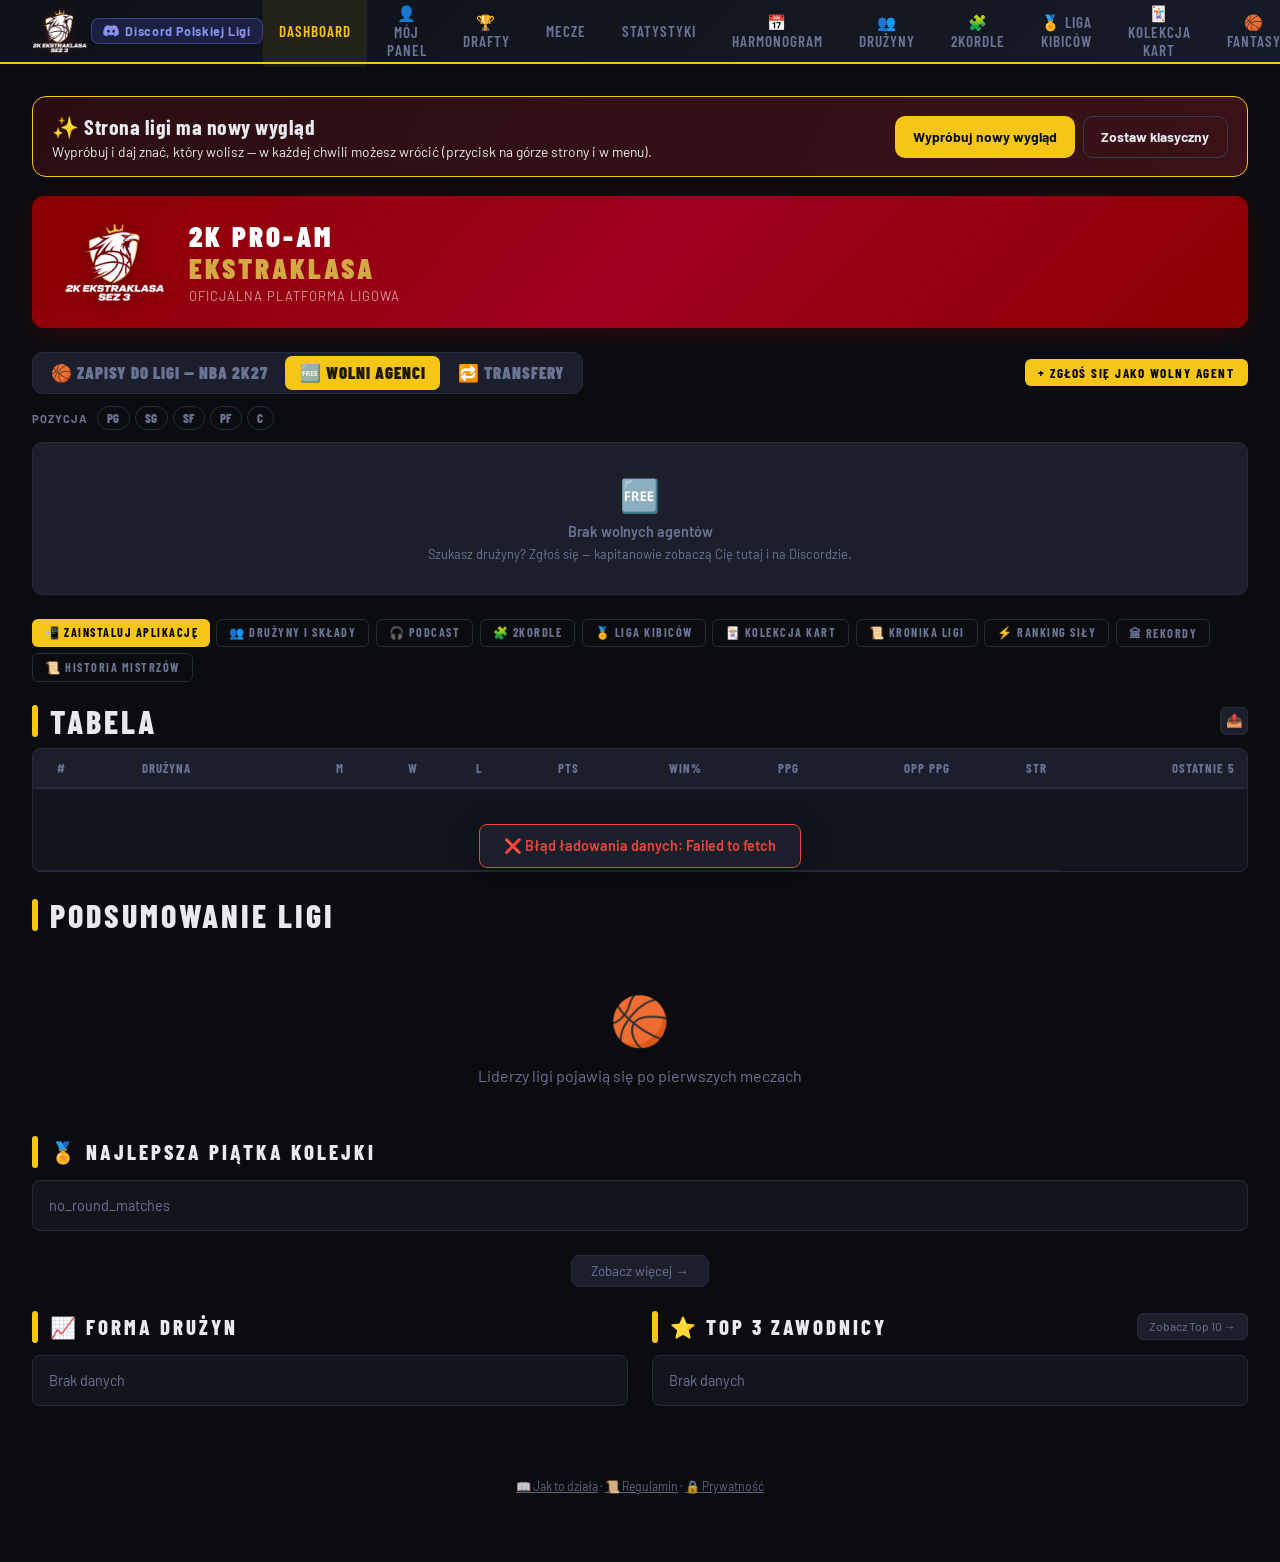
==== commit f815368b: "Add files via upload" ====
--- a/index.html
+++ b/index.html
@@ -14,7 +14,7 @@
   <link rel="icon" type="image/webp" href="[data-uri]">
 <script data-early>try{if(localStorage.getItem('eu_design')==='new')document.documentElement.classList.add('nd')}catch(e){}</script>
 <link href="https://fonts.googleapis.com/css2?family=Barlow+Condensed:wght@400;600;700;800;900&family=Barlow:wght@400;500;600&family=Inter:wght@400;500;600;700&display=swap" rel="stylesheet">
-<link rel="stylesheet" href="/css/app.9f6049aba2.css?v=9f6049aba2">
+<link rel="stylesheet" href="/css/app.a84bc984cd.css?v=a84bc984cd">
   
 </head>
 <body>
@@ -785,7 +785,7 @@
   </div>
 </div>
 
-<script src="/js/core.9f6049aba2.js?v=9f6049aba2"></script>
+<script src="/js/core.a84bc984cd.js?v=a84bc984cd"></script>
 
   <!-- IMPORT MODAL -->
   <div id="import-modal" class="modal-overlay" onclick="if(event.target===this)this.classList.remove('open')" style="z-index:1100">
@@ -942,7 +942,7 @@
 </div>
 
 
-<script src="/js/core2.9f6049aba2.js?v=9f6049aba2"></script>
+<script src="/js/core2.a84bc984cd.js?v=a84bc984cd"></script>
 
 
 <!-- PANEL POWIĄZAŃ DISCORD→PSN -->
--- a/css/app.a84bc984cd.css
+++ b/css/app.a84bc984cd.css
@@ -0,0 +1,2 @@
+/*@v:a84bc984cd*/
+:root{--bg:#0a0c10;--surface:#12151c;--surface2:#1a1f2b;--border:#252b3a;--accent:#f5c518;--accent2:#e8453c;--text:#e8eaf0;--muted:#6b7494;--win:#2ecc71;--loss:#e8453c;--grade-a:#f5c518;--grade-b:#4fc3f7;--grade-c:#ff8a65}*{box-sizing:border-box;margin:0;padding:0}body{background:var(--bg);color:var(--text);font-family:'Barlow',sans-serif;min-height:100vh}header{background:linear-gradient(135deg,#0d1117 0%,#161b28 100%);border-bottom:2px solid var(--accent);padding:0 2rem;display:flex;align-items:center;justify-content:space-between;height:64px;position:sticky;top:0;z-index:100}.logo{font-family:'Barlow Condensed',sans-serif;font-weight:900;font-size:1.6rem;letter-spacing:2px;color:var(--accent);text-transform:uppercase}.logo span{color:var(--text)}nav{display:flex;gap:0.25rem}nav button{background:none;border:none;color:var(--muted);font-family:'Barlow Condensed',sans-serif;font-weight:600;font-size:0.95rem;letter-spacing:1px;text-transform:uppercase;padding:0.5rem 1rem;cursor:pointer;border-radius:4px;transition:all 0.2s}nav button:hover,nav button.active{color:var(--accent);background:rgba(245,197,24,0.08)}main{max-width:1400px;margin:0 auto;padding:2rem}.view{display:none}.view.active{display:block;animation:fadeIn 0.3s ease}@keyframes fadeIn{from{opacity:0;transform:translateY(8px)}to{opacity:1;transform:translateY(0)}}.section-title{font-family:'Barlow Condensed',sans-serif;font-weight:800;font-size:2rem;letter-spacing:3px;text-transform:uppercase;color:var(--text);margin-bottom:1.5rem;display:flex;align-items:center;gap:0.75rem}.section-title::before{content:'';display:block;width:6px;height:2rem;background:var(--accent);border-radius:3px}.card{background:var(--surface);border:1px solid var(--border);border-radius:8px;padding:1.5rem;margin-bottom:1.5rem}.upload-zone{border:2px dashed var(--border);border-radius:12px;padding:3rem 2rem;text-align:center;cursor:pointer;transition:all 0.3s;background:var(--surface);position:relative}.upload-zone:hover,.upload-zone.dragover{border-color:var(--accent);background:rgba(245,197,24,0.04)}.upload-zone input{position:absolute;inset:0;opacity:0;cursor:pointer;width:100%;height:100%}.upload-icon{font-size:3rem;margin-bottom:0.75rem}.upload-zone h3{font-family:'Barlow Condensed',sans-serif;font-size:1.3rem;font-weight:700;letter-spacing:1px;color:var(--text);margin-bottom:0.5rem}.upload-zone p{color:var(--muted);font-size:0.9rem}label{display:block;font-size:0.8rem;font-weight:600;letter-spacing:1px;text-transform:uppercase;color:var(--muted);margin-bottom:0.4rem;margin-top:1rem}input,select,textarea{width:100%;background:var(--surface2);border:1px solid var(--border);border-radius:6px;color:var(--text);font-family:'Barlow',sans-serif;font-size:0.95rem;padding:0.6rem 0.9rem;outline:none;transition:border-color 0.2s}input:focus,select:focus{border-color:var(--accent)}select option{background:var(--surface2)}.btn{font-family:'Barlow Condensed',sans-serif;font-weight:700;letter-spacing:1.5px;text-transform:uppercase;font-size:0.95rem;padding:0.7rem 1.5rem;border:none;border-radius:6px;cursor:pointer;transition:all 0.2s;display:inline-flex;align-items:center;gap:0.5rem}.btn-primary{background:var(--accent);color:#000}.btn-primary:hover{background:#ffd600;transform:translateY(-1px)}.btn-danger{background:var(--accent2);color:#fff}.btn-danger:hover{background:#ff5c54}.btn-ghost{background:transparent;color:var(--muted);border:1px solid var(--border)}.btn-ghost:hover{border-color:var(--accent);color:var(--accent)}.btn:disabled{opacity:0.4;cursor:not-allowed;transform:none !important}.btn-row{display:flex;gap:0.75rem;margin-top:1.25rem;flex-wrap:wrap}@keyframes spin{to{transform:rotate(360deg)}}.spinner{width:18px;height:18px;border:2px solid rgba(0,0,0,0.3);border-top-color:#000;border-radius:50%;animation:spin 0.7s linear infinite}.status-box{border-radius:8px;padding:1rem 1.25rem;font-size:0.9rem;margin-top:1rem;display:none}.status-box.show{display:block}.status-box.info{background:rgba(79,195,247,0.1);border:1px solid rgba(79,195,247,0.3);color:#4fc3f7}.status-box.success{background:rgba(46,204,113,0.1);border:1px solid rgba(46,204,113,0.3);color:var(--win)}.status-box.error{background:rgba(232,69,60,0.1);border:1px solid rgba(232,69,60,0.3);color:var(--loss)}#screenshot-preview{max-width:100%;border-radius:8px;margin-top:1rem;display:none;border:1px solid var(--border)}.matches-grid{display:flex;flex-direction:column;gap:1rem}.match-card{background:var(--surface);border:1px solid var(--border);border-radius:10px;padding:1.25rem 1.5rem;display:grid;grid-template-columns:1fr auto 1fr;align-items:center;gap:1.5rem;transition:border-color 0.2s;cursor:pointer}.match-card:hover{border-color:var(--accent)}.team-side{display:flex;flex-direction:column;gap:0.25rem}.team-side.right{text-align:right}.team-name{font-family:'Barlow Condensed',sans-serif;font-weight:700;font-size:1.15rem;letter-spacing:1px;text-transform:uppercase}.team-score{font-family:'Barlow Condensed',sans-serif;font-weight:900;font-size:2.5rem;line-height:1;color:var(--text)}.team-score.winner{color:var(--accent)}.match-meta{text-align:center}.match-date{color:var(--muted);font-size:0.8rem;letter-spacing:0.5px}.vs-badge{background:var(--surface2);border:1px solid var(--border);border-radius:50%;width:40px;height:40px;display:flex;align-items:center;justify-content:center;font-family:'Barlow Condensed',sans-serif;font-weight:800;font-size:0.85rem;color:var(--muted);margin:0.5rem auto}.stats-table-wrap{overflow-x:auto}table{width:100%;border-collapse:collapse;font-size:0.88rem}thead tr{background:var(--surface2);border-bottom:2px solid var(--border)}th{font-family:'Barlow Condensed',sans-serif;font-weight:700;font-size:0.8rem;letter-spacing:1px;text-transform:uppercase;color:var(--muted);padding:0.7rem 0.75rem;text-align:right;white-space:nowrap}th:first-child{text-align:left}td{padding:0.6rem 0.75rem;text-align:right;border-bottom:1px solid var(--border);white-space:nowrap}td:first-child{text-align:left;font-weight:600}tr:hover td{background:rgba(255,255,255,0.02)}#stats-body tr{cursor:pointer}#stats-body tr:hover td{background:rgba(245,197,24,0.04)}.player-name{display:flex;align-items:center;gap:0.5rem}.grade{font-family:'Barlow Condensed',sans-serif;font-weight:800;font-size:0.95rem;padding:0.15rem 0.5rem;border-radius:4px;display:inline-block}.grade-A,.grade-Ap{background:rgba(245,197,24,0.15);color:var(--grade-a)}.grade-B,.grade-Bp,.grade-Bm{background:rgba(79,195,247,0.15);color:var(--grade-b)}.grade-C,.grade-Cp,.grade-Cm{background:rgba(255,138,101,0.15);color:var(--grade-c)}.grade-Am{background:rgba(245,197,24,0.12);color:var(--grade-a)}.standings-table td:first-child{font-weight:700}.rank-num{font-family:'Barlow Condensed',sans-serif;font-weight:900;font-size:1.1rem;color:var(--muted);width:2rem}.rank-1{color:var(--accent)}.rank-2{color:#ccc}.rank-3{color:#cd7f32}.modal-overlay{position:fixed;inset:0;background:rgba(0,0,0,0.85);z-index:200;display:none;align-items:center;justify-content:center;padding:1rem}.modal-overlay.open{display:flex}.modal{background:var(--surface);border:1px solid var(--border);border-radius:12px;max-width:900px;width:100%;max-height:90vh;overflow-y:auto;padding:2rem;position:relative}.modal-close{position:absolute;top:1rem;right:1rem;background:none;border:none;color:var(--muted);font-size:1.5rem;cursor:pointer;line-height:1}.modal-close:hover{color:var(--text)}.modal-score-row{display:flex;align-items:center;justify-content:space-between;margin-bottom:1.5rem;padding-bottom:1.5rem;border-bottom:1px solid var(--border)}.modal-team{font-family:'Barlow Condensed',sans-serif;font-weight:800;font-size:1.5rem;text-transform:uppercase;letter-spacing:2px}.modal-score-big{font-family:'Barlow Condensed',sans-serif;font-weight:900;font-size:3rem;color:var(--accent)}.quarters{display:flex;gap:0.5rem;margin-top:0.25rem}.q-box{background:var(--surface2);border-radius:4px;padding:0.2rem 0.5rem;font-size:0.75rem;color:var(--muted);font-weight:600}.tabs{display:flex;gap:0.25rem;margin-bottom:1.5rem;border-bottom:1px solid var(--border)}.tab-btn{background:none;border:none;font-family:'Barlow Condensed',sans-serif;font-weight:700;font-size:0.9rem;letter-spacing:1px;text-transform:uppercase;color:var(--muted);padding:0.6rem 1rem;cursor:pointer;border-bottom:2px solid transparent;margin-bottom:-1px;transition:all 0.2s}.tab-btn:hover{color:var(--text)}.tab-btn.active{color:var(--accent);border-bottom-color:var(--accent)}.tab-content{display:none}.tab-content.active{display:block}.filters{display:flex;gap:0.75rem;flex-wrap:wrap;margin-bottom:1.25rem;align-items:flex-end}.filters>div{flex:1;min-width:150px}.filters label{margin-top:0}.sort-icon{font-size:0.7rem;color:var(--accent);margin-left:2px}.stat-i{display:inline-block;margin-left:3px;font-size:.72rem;color:var(--muted);cursor:help;padding:0 2px;border-radius:50%}.stat-i:hover{color:var(--accent)}#stats-thead th:hover{color:var(--text) !important;background:rgba(255,255,255,0.03)}#stats-thead th{transition:color 0.15s,background 0.15s}.leaders-grid{display:grid;grid-template-columns:repeat(auto-fill,minmax(200px,1fr));gap:1rem}.leader-card{background:var(--surface2);border:1px solid var(--border);border-radius:8px;padding:1rem;text-align:center}.leader-stat-name{font-size:0.75rem;font-weight:600;letter-spacing:1px;text-transform:uppercase;color:var(--muted);margin-bottom:0.5rem}.leader-value{font-family:'Barlow Condensed',sans-serif;font-weight:900;font-size:2rem;color:var(--accent)}.leader-player{font-weight:600;font-size:0.9rem;margin-top:0.25rem}.leader-team{font-size:0.75rem;color:var(--muted)}.empty{text-align:center;padding:4rem 2rem;color:var(--muted)}.empty .icon{font-size:3rem;margin-bottom:1rem}.empty h3{font-family:'Barlow Condensed',sans-serif;font-size:1.4rem;font-weight:700;letter-spacing:1px;color:var(--text);margin-bottom:0.5rem}::-webkit-scrollbar{width:6px;height:6px}::-webkit-scrollbar-track{background:var(--bg)}::-webkit-scrollbar-thumb{background:var(--border);border-radius:3px}@media (max-width:900px){.leaders-grid{grid-template-columns:repeat(3,1fr)}.filters{flex-direction:column}}#bottom-nav{display:none}#more-sheet{display:none}@media (max-width:820px){#bottom-nav{display:flex;position:fixed;left:0;right:0;bottom:0;z-index:900;background:var(--surface);border-top:1px solid var(--border);padding:4px 4px calc(4px + env(safe-area-inset-bottom));justify-content:space-around;box-shadow:0 -6px 18px rgba(0,0,0,.25)}#bottom-nav button{flex:1;display:flex;flex-direction:column;align-items:center;gap:2px;position:relative;background:transparent;border:none;color:var(--muted);font-family:inherit;font-size:.64rem;font-weight:700;padding:6px 2px;border-radius:10px;cursor:pointer;-webkit-tap-highlight-color:transparent}#bottom-nav button .bn-ico{font-size:1.3rem;line-height:1}#bottom-nav button.active{color:var(--accent);background:rgba(245,197,24,.10)}#bottom-nav .bn-badge{position:absolute;top:2px;left:calc(50% + 6px);min-width:16px;height:16px;padding:0 4px;border-radius:8px;background:#dc2626;color:#fff;font-size:.6rem;font-weight:900;line-height:16px;text-align:center;display:none}html,body{overflow-x:hidden;max-width:100%}body{padding-bottom:calc(72px + env(safe-area-inset-bottom))}.card:has(>table),.card:has(>div>table){overflow-x:auto;-webkit-overflow-scrolling:touch}header nav,header>a[href*="discord.gg"],#hdr-tools>*:not(#discord-user-bar):not(#theme-btn):not(#lang-toggle):not(#x-link){display:none !important}#lang-toggle{display:inline-block !important}.toast{bottom:calc(84px + env(safe-area-inset-bottom)) !important;white-space:normal !important;max-width:92vw;text-align:center}#league-hero{padding:1rem 1.1rem !important;gap:.9rem !important}#league-hero img{max-width:90px !important;height:auto !important}#league-hero>div>div:nth-child(-n+2){font-size:1.35rem !important;letter-spacing:2px !important}#league-hero>div>div:nth-child(3){font-size:.66rem !important}#more-sheet.open{display:block;position:fixed;inset:0;z-index:1300;background:rgba(0,0,0,.55)}#more-sheet .ms-panel{position:absolute;left:0;right:0;bottom:0;background:var(--surface);border-top:2px solid var(--accent);border-radius:16px 16px 0 0;padding:.9rem .9rem calc(1rem + env(safe-area-inset-bottom));max-height:80vh;overflow-y:auto}#more-sheet .ms-grid{display:grid;grid-template-columns:repeat(3,1fr);gap:.5rem}#more-sheet .ms-item{display:flex;flex-direction:column;align-items:center;justify-content:center;gap:.3rem;min-height:72px;padding:.5rem .3rem;background:var(--surface2);border:1px solid var(--border);border-radius:12px;color:var(--text);font-family:inherit;font-size:.72rem;font-weight:700;text-align:center;cursor:pointer;text-decoration:none}#more-sheet .ms-item .ico{font-size:1.35rem}}@media (max-width:640px){header{height:auto;padding:0.6rem 1rem;flex-wrap:wrap;gap:0.5rem}.logo{font-size:1.2rem}nav{width:100%;overflow-x:auto;-webkit-overflow-scrolling:touch;scrollbar-width:none;gap:0;padding-bottom:2px}nav::-webkit-scrollbar{display:none}nav button{font-size:0.75rem;padding:0.4rem 0.65rem;white-space:nowrap}#logout-btn,#baza-btn{font-size:0.7rem;padding:0.3rem 0.6rem}main{padding:0.75rem}.section-title{font-size:1.4rem}.card{padding:1rem}.match-card{grid-template-columns:1fr auto 1fr;gap:0.5rem;padding:0.85rem 0.75rem}.team-name{font-size:0.85rem}.team-score{font-size:1.8rem}.q-box{font-size:0.65rem;padding:0.15rem 0.35rem}.vs-badge{width:32px;height:32px;font-size:0.75rem}.match-date{font-size:0.7rem}.modal{padding:1.25rem}.modal-score-row{flex-direction:column;gap:0.75rem;align-items:flex-start}.modal-score-row>div:last-child{text-align:left !important}.modal-team{font-size:1.1rem}.modal-score-big{font-size:2rem}.stats-table-wrap{overflow-x:auto;-webkit-overflow-scrolling:touch}table{min-width:600px}th,td{padding:0.5rem 0.5rem;font-size:0.78rem}.leaders-grid{grid-template-columns:repeat(2,1fr);gap:0.75rem}.leader-value{font-size:1.6rem}.leader-card{padding:0.75rem}#standings-body td,#standings-body th{white-space:nowrap}.filters{flex-direction:column;gap:0.5rem}.filters>div{min-width:unset}.upload-zone{padding:2rem 1rem}.upload-icon{font-size:2rem}.upload-zone h3{font-size:1rem}.btn{font-size:0.85rem;padding:0.6rem 1rem}.btn-row{flex-direction:column}.btn-row .btn{width:100%;justify-content:center}.setup-box{padding:1.5rem 1.25rem}.setup-title{font-size:1.3rem}#parsed-match-preview>div{grid-template-columns:1fr !important}.tabs{overflow-x:auto}.tab-btn{font-size:0.8rem;padding:0.5rem 0.75rem;white-space:nowrap}.quarters{flex-wrap:wrap;gap:0.25rem}}@media (max-width:380px){.match-card{grid-template-columns:1fr;text-align:center}.team-side.right{text-align:center}.team-side.right .quarters{justify-content:center}.leaders-grid{grid-template-columns:1fr 1fr}}.login-box{background:var(--surface);border:1px solid var(--border);border-radius:16px;padding:2.5rem 2rem;width:100%;max-width:380px;text-align:center}.login-logo{font-family:'Barlow Condensed',sans-serif;font-weight:900;font-size:2rem;letter-spacing:3px;color:var(--accent);text-transform:uppercase;margin-bottom:0.25rem}.login-sub{color:var(--muted);font-size:0.9rem;margin-bottom:2rem}.login-box input{text-align:center;font-size:1.1rem;letter-spacing:4px;margin-bottom:1rem}.login-error{color:var(--loss);font-size:0.85rem;margin-top:0.5rem;min-height:1.2rem}@keyframes shake{0%,100%{transform:translateX(0)}20%,60%{transform:translateX(-8px)}40%,80%{transform:translateX(8px)}}.shake{animation:shake 0.4s ease}.toast{position:fixed;bottom:2rem;left:50%;transform:translateX(-50%) translateY(100px);background:var(--surface2);border:1px solid var(--border);color:var(--text);padding:0.75rem 1.5rem;border-radius:8px;font-weight:600;font-size:0.9rem;z-index:9999;transition:transform 0.3s ease;white-space:nowrap;box-shadow:0 8px 32px rgba(0,0,0,0.4)}.toast.show{transform:translateX(-50%) translateY(0)}.toast:not(.show){visibility:hidden}.toast-success{border-color:var(--win);color:var(--win)}.toast-error{border-color:var(--loss);color:var(--loss)}#global-loader{position:fixed;inset:0;z-index:8000;background:rgba(10,12,16,0.85);display:none;align-items:center;justify-content:center;flex-direction:column;gap:1rem}.loader-spinner{width:48px;height:48px;border:3px solid var(--border);border-top-color:var(--accent);border-radius:50%;animation:spin 0.8s linear infinite}.loader-text{font-family:'Barlow Condensed',sans-serif;font-weight:700;letter-spacing:2px;color:var(--muted);font-size:0.9rem;text-transform:uppercase}.setup-box{background:var(--surface);border:1px solid var(--accent);border-radius:16px;padding:2.5rem 2rem;width:100%;max-width:480px}.setup-title{font-family:'Barlow Condensed',sans-serif;font-weight:900;font-size:1.6rem;letter-spacing:2px;text-transform:uppercase;margin-bottom:0.25rem}.setup-sub{color:var(--muted);font-size:0.88rem;margin-bottom:1.5rem;line-height:1.5}.step-badge{display:inline-block;background:var(--accent);color:#000;font-family:'Barlow Condensed',sans-serif;font-weight:800;font-size:0.75rem;padding:0.1rem 0.5rem;border-radius:3px;margin-right:0.4rem;letter-spacing:1px}.hot{display:inline-block;font-size:.65rem;background:#ff6b35;color:#fff;border-radius:4px;padding:1px 5px;margin-left:5px;font-weight:700;vertical-align:middle;animation:hpulse 1.5s infinite}@keyframes hpulse{0%,100%{opacity:1}50%{opacity:.65}}@keyframes slideUp{from{opacity:0;transform:translateX(-50%) translateY(20px)}to{opacity:1;transform:translateX(-50%) translateY(0)}}.l5{display:flex;gap:3px;justify-content:center}.l5w,.l5l,.l5e{width:14px;height:14px;border-radius:3px;display:inline-block}.l5w{background:var(--win)}.l5l{background:var(--loss)}.l5e{background:var(--border)}.ppgrow{display:flex;align-items:center;gap:.75rem;margin-bottom:.55rem}.ppglbl{width:155px;font-weight:600;font-size:.88rem;text-align:right;white-space:nowrap;overflow:hidden;text-overflow:ellipsis}.ppgtrack{flex:1;background:var(--surface2);border-radius:4px;height:24px;overflow:hidden}.ppgfill{height:100%;background:linear-gradient(90deg,var(--accent),#d4a800);border-radius:4px;display:flex;align-items:center;padding-left:8px}.ppgval{font-family:'Barlow Condensed',sans-serif;font-weight:700;font-size:.9rem;color:#000}.cbrow{display:flex;gap:1.5rem;flex-wrap:wrap;padding:.75rem 1rem;background:var(--surface2);border:1px solid var(--border);border-radius:8px;margin-bottom:1.25rem}.cbi{text-align:center}.cbil{font-size:.7rem;color:var(--muted);text-transform:uppercase;letter-spacing:1px}.cbiv{font-family:'Barlow Condensed',sans-serif;font-weight:900;font-size:1.3rem;color:var(--text)}.h2hbar{height:8px;border-radius:4px;overflow:hidden;margin:.4rem 0;display:flex}.h2hl{background:var(--accent)}.h2hr{background:var(--accent2)}.cmprow{display:flex;align-items:center;border-bottom:1px solid var(--border);padding:.45rem 0}.cmplbl{width:55px;font-size:.72rem;color:var(--muted);text-transform:uppercase;letter-spacing:1px;text-align:center}.cmpval{flex:1;text-align:center;font-family:'Barlow Condensed',sans-serif;font-weight:700;font-size:1.35rem}.cmpbetter{color:var(--accent)}.cmpworse{color:var(--muted)}.season-badge{display:inline-block;font-size:.7rem;background:var(--accent);color:#000;border-radius:4px;padding:1px 7px;font-weight:700;letter-spacing:1px;text-transform:uppercase;vertical-align:middle;margin-left:6px}.season-item{display:flex;align-items:center;justify-content:space-between;padding:.75rem 1rem;background:var(--surface2);border:1px solid var(--border);border-radius:8px;margin-bottom:.5rem}.season-item.active-season{border-color:var(--accent)}.season-modal-btn{background:none;border:1px solid var(--border);color:var(--muted);border-radius:6px;padding:.3rem .7rem;cursor:pointer;font-size:.8rem;font-family:inherit}.season-modal-btn:hover{border-color:var(--accent);color:var(--accent)}.season-modal-btn.danger:hover{border-color:var(--loss);color:var(--loss)}.form-row{display:flex;align-items:center;justify-content:space-between;padding:.5rem 0;border-bottom:1px solid var(--border)}.form-row:last-child{border-bottom:none}.form-name{font-weight:600;font-size:.9rem;min-width:130px}.form-dots{display:flex;gap:4px}.fd-w{width:18px;height:18px;border-radius:4px;background:var(--win);display:inline-block;flex-shrink:0}.fd-l{width:18px;height:18px;border-radius:4px;background:var(--loss);display:inline-block;flex-shrink:0}.fd-e{width:18px;height:18px;border-radius:4px;background:var(--border);display:inline-block;flex-shrink:0}.top3-row{display:flex;align-items:center;gap:.75rem;padding:.6rem 0;border-bottom:1px solid var(--border)}.top3-row:last-child{border-bottom:none}.top3-rank{font-family:'Barlow Condensed',sans-serif;font-weight:900;font-size:1.4rem;width:28px;text-align:center}.top3-rank-1{color:var(--accent)}.top3-rank-2{color:#ccc}.top3-rank-3{color:#cd7f32}.top3-info{flex:1}.top3-name{font-weight:700;font-size:.95rem}.top3-team{font-size:.75rem;color:var(--muted)}.top3-grade{font-family:'Barlow Condensed',sans-serif;font-weight:900;font-size:1.4rem}@media(max-width:640px){#dashboard-extras{grid-template-columns:1fr}}.tow-grid{display:flex;gap:1rem;flex-wrap:wrap}.tow-card{flex:1;min-width:130px;background:var(--surface2);border:1px solid var(--border);border-radius:10px;padding:.9rem;text-align:center;cursor:pointer;transition:border-color .2s}.tow-card:hover{border-color:var(--accent)}.tow-pos{font-family:'Barlow Condensed',sans-serif;font-weight:900;font-size:.8rem;letter-spacing:2px;color:var(--accent);margin-bottom:.3rem}.tow-name{font-weight:700;font-size:.95rem;margin-bottom:.2rem}.tow-team{font-size:.72rem;color:var(--muted);margin-bottom:.4rem}.tow-score{font-family:'Barlow Condensed',sans-serif;font-weight:900;font-size:1.1rem}.tow-stats{font-size:.72rem;color:var(--muted);margin-top:.3rem}.streak-w{color:var(--win);font-weight:700;font-size:.78rem}.streak-l{color:var(--loss);font-weight:700;font-size:.78rem}body.light{--bg:#f0f2f5;--surface:#fff;--surface2:#e8eaed;--border:#d1d5db;--text:#111827;--muted:#6b7280;--accent:#c9a800;--win:#16a34a;--loss:#dc2626}body.light .nav{background:#fff;border-bottom:1px solid #d1d5db}body.light .card{background:#fff}body.light .modal{background:#fff}body.light .leader-card{background:#fff}.theme-toggle{background:none;border:1px solid var(--border);color:var(--muted);border-radius:6px;padding:.3rem .6rem;cursor:pointer;font-size:.9rem}.theme-toggle:hover{border-color:var(--accent);color:var(--accent)}.pcard-wrap{background:linear-gradient(135deg,#1a1a2e,#16213e 50%,#0f3460);border-radius:16px;padding:1.5rem;color:#fff;font-family:'Barlow Condensed',sans-serif;width:340px;position:relative;overflow:hidden}.pcard-pos{font-size:.7rem;letter-spacing:3px;font-weight:700;color:rgba(245,197,24,.8);margin-bottom:.2rem}.pcard-name{font-size:1.8rem;font-weight:900;letter-spacing:2px;text-transform:uppercase;line-height:1.1;margin-bottom:.15rem}.pcard-team{font-size:.85rem;color:rgba(255,255,255,.6);margin-bottom:1rem}.pcard-stats{display:grid;grid-template-columns:repeat(3,1fr);gap:.5rem;margin-top:1rem}.pcard-stat{text-align:center;background:rgba(255,255,255,.07);border-radius:8px;padding:.5rem .3rem}.pcard-sv{font-size:1.3rem;font-weight:900;color:#fff}.pcard-sl{font-size:.6rem;letter-spacing:1px;color:rgba(255,255,255,.5);text-transform:uppercase}.pcard-gp{font-size:.75rem;color:rgba(255,255,255,.4);margin-top:.75rem;text-align:right}.rivalry-pair{display:flex;align-items:center;gap:.75rem;padding:.6rem 0;border-bottom:1px solid var(--border)}.rivalry-pair:last-child{border-bottom:none}.rivalry-teams{flex:1;font-weight:600;font-size:.9rem}.rivalry-bar{width:120px;height:8px;border-radius:4px;background:var(--surface2);overflow:hidden}.rivalry-fill{height:100%;background:linear-gradient(90deg,var(--accent),#e05c2a);border-radius:4px}.rivalry-count{font-size:.8rem;color:var(--muted);min-width:30px;text-align:right}.dn-ov{position:fixed;inset:0;z-index:12000;background:rgba(5,7,13,.88);display:flex;flex-direction:column;align-items:center;justify-content:center;gap:1rem;animation:dnIn .4s ease-out}.dn-ov.dn-out{animation:dnOut .6s forwards}.dn-top{font-family:'Barlow Condensed',sans-serif;font-weight:900;font-size:clamp(2.4rem,7vw,5rem);letter-spacing:3px;color:#f5c518;text-shadow:0 0 30px rgba(245,197,24,.6);animation:dnPop .6s}.dn-card{height:min(62vh,640px);border-radius:22px;box-shadow:0 0 60px rgba(245,197,24,.45);animation:dnFlip .9s cubic-bezier(.2,.8,.2,1)}.dn-txt{width:300px;display:flex;align-items:center;justify-content:center;font-size:2rem;font-weight:900;background:#10131a}.dn-bot{font-family:'Barlow Condensed',sans-serif;font-size:clamp(1.4rem,3.5vw,2.4rem);color:#fff;animation:dnPop .8s}@keyframes dnIn{from{opacity:0}to{opacity:1}}@keyframes dnOut{to{opacity:0}}@keyframes dnFlip{from{transform:perspective(1200px) rotateY(90deg) scale(.7);opacity:0}to{transform:perspective(1200px) rotateY(0) scale(1);opacity:1}}@keyframes dnPop{0%{transform:scale(.5);opacity:0}70%{transform:scale(1.08)}100%{transform:scale(1);opacity:1}}@keyframes cpShake{0%,100%{transform:rotate(0)}25%{transform:rotate(-6deg)}75%{transform:rotate(6deg)}}@keyframes cpFlip{from{transform:rotateY(90deg)}to{transform:rotateY(0)}}body.dn-obs{background:transparent!important}body.dn-obs>*:not(.dn-ov):not(#dn-ticker){display:none!important}#dn-ticker{display:none}body.dn-obs #dn-ticker{display:flex;gap:1.5rem;position:fixed;left:0;right:0;bottom:0;padding:.6rem 1rem;background:rgba(5,7,13,.85);color:#fff;font-family:'Barlow Condensed',sans-serif;font-size:1.4rem;font-weight:800;overflow:hidden;white-space:nowrap}body{--nd-bg:#070B16;--nd-hdr:#0A1020;--nd-s1:#0E1526;--nd-s2:#131C31;--nd-line:#1A2440;--nd-line2:#2A3757;--nd-acc:#4C8DFF;--nd-link:#8FB3FF;--nd-act:rgba(76,141,255,.14);--nd-ban1:#0E1A3A;--nd-ban2:#13254F}body:not(.eu){--nd-bg:#0a0c10;--nd-hdr:#0d1117;--nd-s1:#12151c;--nd-s2:#1a1f2b;--nd-line:#252b3a;--nd-line2:#363d52;--nd-acc:#f5c518;--nd-link:#ffd84d;--nd-act:rgba(245,197,24,.14);--nd-ban1:#2a0d12;--nd-ban2:#3a1218}html.nd body,html.nd body.light{--nd-t2:#C7D2E8;--bg:var(--nd-bg);--surface:var(--nd-s1);--surface2:var(--nd-s2);--border:#1F2A44;--accent:var(--nd-acc);--text:#E8EDF7;--muted:#94A3C0;background:var(--nd-bg);color:var(--text);font-family:'Inter','Barlow',sans-serif}html.nd body:not(.eu){--border:#252b3a;--muted:#9aa3bd}html.nd body.light{--nd-bg:#F3F6FB;--nd-hdr:#FFFFFF;--nd-s1:#FFFFFF;--nd-s2:#EDF2FA;--nd-line:#DCE4F2;--nd-line2:#C6D2E6;--nd-acc:#2F6FE4;--nd-link:#2459C2;--nd-act:rgba(47,111,228,.12);--nd-ban1:#E6EEFF;--nd-ban2:#D4E3FF;--nd-t2:#33415C;--border:#DCE4F2;--text:#0E1A33;--muted:#5B6B86}html.nd body.light:not(.eu){--nd-bg:#F6F7F9;--nd-hdr:#FFFFFF;--nd-s1:#FFFFFF;--nd-s2:#F1F3F7;--nd-line:#E2E6EE;--nd-line2:#CDD3DF;--nd-acc:#D9AC00;--nd-link:#8A6700;--nd-act:rgba(217,172,0,.16);--nd-ban1:#FFF6D6;--nd-ban2:#FFE6EA;--nd-t2:#3A4152;--border:#E2E6EE;--text:#141821;--muted:#5D6578}html.nd header{background:var(--nd-hdr)!important;border-bottom:1px solid var(--nd-line)!important}html.nd #league-hero{display:none!important}html.nd .card{border-radius:16px;border-color:var(--nd-line)}html.nd .btn-primary{color:#06101F}html.nd .section-title{letter-spacing:.5px}html.nd table td,html.nd table th{font-variant-numeric:tabular-nums}html.nd body.eu #side-nav{background:linear-gradient(180deg,rgba(0,51,153,.62) 0%,rgba(0,51,153,.30) 38%,rgba(10,16,32,0) 75%),var(--nd-hdr);border-right:1px solid rgba(255,204,0,.28)}html.nd body.eu.light #side-nav{background:linear-gradient(180deg,#DCE7FF 0%,#EEF3FF 40%,#FFFFFF 80%);border-right:1px solid #C6D2E6}html.nd .sn-item.on{background:var(--nd-act);color:var(--text)}html.nd .sn-item.on .sn-ico svg{stroke:var(--nd-acc)}html.nd body.light:not(.eu) #side-nav .sn-red .sn-ico svg{stroke:#fff}html.nd .sn-ico svg{width:18px;height:18px;stroke:#8D9BB8;fill:none;stroke-width:2;stroke-linecap:round;stroke-linejoin:round;vertical-align:middle}html.nd .sn-sec.nd-coll{cursor:pointer;display:flex;justify-content:space-between;align-items:center;user-select:none}html.nd .sn-sec.nd-coll::after{content:'–';font-size:.8rem;color:var(--muted)}html.nd .sn-sec.nd-coll.closed::after{content:'+'}html.nd .sn-sec.nd-coll.sn-red::after{color:rgba(255,255,255,.85)}html.nd .nd-grp.closed{display:none}html.nd #bottom-nav{background:var(--nd-hdr);border-top-color:var(--nd-line)}html.nd #bottom-nav button.active{color:var(--nd-acc);background:var(--nd-act)}html.nd #bottom-nav .bn-ico svg{width:22px;height:22px;stroke:currentColor;fill:none;stroke-width:2;stroke-linecap:round;stroke-linejoin:round}.nd-sw{display:flex;gap:3px;padding:3px;border-radius:10px;background:var(--bg);border:1px solid var(--border);margin:.2rem .2rem .5rem}.nd-sw button{flex:1;min-height:32px;border:none;border-radius:8px;background:transparent;color:var(--muted);font-family:inherit;font-size:.74rem;font-weight:700;cursor:pointer}.nd-sw button.on{background:var(--accent);color:#111}html.nd .nd-sw button.on{color:#06101F}body.side-col .nd-sw{display:none}#nd-pill{display:inline-flex;align-items:center;gap:.35rem;min-height:36px;padding:0 .8rem;border-radius:999px;border:1px solid var(--nd-acc);background:var(--nd-act);color:var(--text);font-family:inherit;font-size:.76rem;font-weight:700;cursor:pointer;white-space:nowrap;margin-left:.5rem}html.nd #nd-pill{border-color:var(--nd-line2);background:var(--nd-s2);color:var(--nd-t2)}@media (min-width:1024px){body.side-on #nd-pill{display:none}}#nd-banner{display:flex;align-items:center;gap:1rem;flex-wrap:wrap;padding:1rem 1.2rem;margin-bottom:1.2rem;border-radius:14px;background:linear-gradient(120deg,var(--nd-ban1),var(--nd-ban2));border:1px solid var(--nd-acc);color:var(--text)}#nd-banner b{font-family:'Barlow Condensed',sans-serif;font-size:1.35rem;letter-spacing:.5px}#nd-banner .nd-bb{display:flex;gap:.5rem;flex-wrap:wrap}#nd-banner button{min-height:42px;padding:0 1.1rem;border-radius:10px;font-family:inherit;font-weight:700;font-size:.86rem;cursor:pointer}.ndh{display:flex;flex-direction:column;gap:1.4rem;margin-bottom:1.6rem}.ndh-row{display:flex;flex-wrap:wrap;gap:1.4rem}.ndh-box{background:var(--nd-s1);border:1px solid var(--nd-line);border-radius:18px;padding:1.3rem 1.4rem;min-width:0;box-sizing:border-box}.ndh-h{display:flex;align-items:baseline;justify-content:space-between;gap:.8rem;flex-wrap:wrap;margin-bottom:1rem}.ndh-h h2{margin:0;font-family:'Barlow Condensed',sans-serif;font-weight:800;font-size:1.9rem;letter-spacing:.4px;color:var(--text)}.ndh-sub{font-size:.8rem;color:var(--muted)}.ndh-game{display:grid;grid-template-columns:76px minmax(0,1fr) auto;gap:.9rem;align-items:center;padding:.75rem .9rem;background:var(--nd-s2);border-radius:12px}.ndh-t{font-family:'Barlow Condensed',sans-serif;font-weight:800;font-size:1.5rem;line-height:1}.ndh-chip{font-size:.66rem;font-weight:800;letter-spacing:1px;padding:.2rem .45rem;border-radius:6px;color:#070B16;white-space:nowrap}.ndh-btn{display:inline-flex;align-items:center;gap:.4rem;min-height:40px;padding:0 .9rem;border-radius:10px;border:1px solid var(--nd-line2);background:transparent;color:var(--nd-t2);font-family:inherit;font-weight:600;font-size:.8rem;cursor:pointer;white-space:nowrap}.ndh-btn.live{background:#FF4D5E;border-color:#FF4D5E;color:#fff;font-weight:700}.ndh-tabs{display:flex;gap:4px;background:var(--nd-bg);padding:4px;border-radius:12px;flex-wrap:wrap}.ndh-tabs button{border:0;cursor:pointer;min-height:36px;padding:0 .8rem;border-radius:9px;font-family:inherit;font-size:.78rem;font-weight:700;background:transparent;color:var(--nd-t2)}.ndh-tr{display:grid;grid-template-columns:30px minmax(0,1fr) 40px 40px 52px 112px;gap:.4rem;padding:.65rem .5rem;align-items:center;border-top:1px solid var(--nd-line);font-size:.88rem;font-variant-numeric:tabular-nums}.ndh-form{white-space:nowrap}.ndh-f.w{background:#14532D;color:#86EFAC}.ndh-f.l{background:#4C1D24;color:#FDA4AF}html.nd body.light .ndh-f.w{background:#16A34A;color:#fff}html.nd body.light .ndh-f.l{background:#DC2626;color:#fff}.ndh-f{display:inline-flex;width:18px;height:18px;border-radius:5px;font-size:.62rem;font-weight:800;align-items:center;justify-content:center;margin-right:3px}.ndh-stat{background:var(--nd-s2);border-radius:12px;padding:.9rem 1rem}.ndh-stat .k{font-size:.66rem;font-weight:700;letter-spacing:1px;color:var(--muted)}.ndh-stat .v{font-family:'Barlow Condensed',sans-serif;font-weight:900;font-size:1.9rem;line-height:1.15}@media (max-width:640px){.ndh-box{padding:1rem}.ndh-game{grid-template-columns:58px minmax(0,1fr) auto;gap:.6rem}.ndh-tr{grid-template-columns:24px minmax(0,1fr) 30px 30px 40px}.ndh-tr .ndh-form{display:none}.ndh-h h2{font-size:1.6rem}}.mn{display:flex;flex-direction:column;gap:.55rem}.mn-sw{display:flex;gap:3px;padding:3px;border-radius:10px;background:var(--bg);border:1px solid var(--border)}.mn-sw button{flex:1;min-height:34px;border:0;border-radius:8px;background:transparent;color:var(--muted);font-family:inherit;font-size:.76rem;font-weight:700}.mn-sw button.on{background:var(--accent);color:#111}.mn-q{width:100%;box-sizing:border-box;min-height:46px;padding:0 .9rem;border-radius:12px;border:1px solid var(--border);background:var(--bg);color:var(--text);font-family:inherit;font-size:.95rem}.mn-row{display:flex;align-items:center;gap:.7rem;width:100%;min-height:48px;padding:.35rem .75rem;border:1px solid var(--border);border-radius:12px;background:var(--surface2);color:var(--text);font-family:inherit;font-size:.9rem;text-align:left;cursor:pointer;margin-bottom:.35rem}.mn-row small,.mn-gh small{display:block;font-size:.72rem;color:var(--muted);font-weight:400;white-space:nowrap;overflow:hidden;text-overflow:ellipsis}.mn-me{border-color:var(--accent)}.mn-ico{width:24px;text-align:center;flex-shrink:0;font-size:1.1rem;display:inline-flex;justify-content:center}.mn-ico.big{font-size:1.5rem;width:auto}.mn-ico svg{width:22px;height:22px;stroke:currentColor;fill:none;stroke-width:2;stroke-linecap:round;stroke-linejoin:round}.mn-ico.big svg{width:26px;height:26px}.mn-h{font-size:.66rem;font-weight:800;letter-spacing:1.3px;color:var(--muted);text-transform:uppercase;margin:.35rem .1rem 0}.mn-chips{display:flex;gap:.4rem;overflow-x:auto}.mn-chips button{display:inline-flex;align-items:center;gap:.35rem;min-height:38px;padding:0 .75rem;border-radius:999px;border:1px solid var(--border);background:var(--surface2);color:var(--text);font-family:inherit;font-size:.8rem;font-weight:600;white-space:nowrap}.mn-tiles{display:grid;grid-template-columns:repeat(3,minmax(0,1fr));gap:.5rem}.mn-tiles button{position:relative;display:flex;flex-direction:column;align-items:center;justify-content:center;gap:.35rem;min-height:78px;padding:.5rem .3rem;border-radius:14px;border:1px solid var(--border);background:var(--surface2);color:var(--text);font-family:inherit;font-size:.74rem;font-weight:700;text-align:center}.mn-tiles .mn-b{position:absolute;top:6px;right:6px}.mn-grp{border:1px solid var(--border);border-radius:12px;background:var(--surface);padding:0 .35rem}.mn-gh{display:flex;align-items:center;gap:.6rem;width:100%;min-height:54px;padding:.3rem .45rem;border:0;background:transparent;color:var(--text);font-family:inherit;font-size:.9rem;text-align:left;cursor:pointer}.mn-grp .mn-row{background:transparent;border-color:transparent;margin:0;border-top:1px solid var(--border);border-radius:0}.mn-chev{color:var(--muted);font-weight:700;width:16px;text-align:center}.mn-b{min-width:18px;height:18px;padding:0 5px;border-radius:9px;background:var(--accent);color:#111;font-size:.64rem;font-weight:800;display:inline-flex;align-items:center;justify-content:center}.mn-b.live,.mn-b.red{background:#dc2626;color:#fff}.mn-set{display:flex;flex-wrap:wrap;gap:.4rem}.mn-set button,.mn-set a{min-height:40px;padding:0 .8rem;border-radius:10px;border:1px solid var(--border);background:var(--surface2);color:var(--text);font-family:inherit;font-size:.78rem;font-weight:600;display:inline-flex;align-items:center;text-decoration:none}.mn-try{display:flex;align-items:center;gap:.6rem;justify-content:space-between;padding:.55rem .7rem;margin-bottom:.7rem;border-radius:12px;border:1px solid var(--accent);background:rgba(245,197,24,.08);font-size:.8rem}.mn-try button{min-height:36px;padding:0 .9rem;border-radius:9px;border:0;background:var(--accent);color:#111;font-family:inherit;font-weight:800;font-size:.78rem;white-space:nowrap}html.nd .mn-try{background:rgba(76,141,255,.1)}html.nd .mn-b:not(.live):not(.red){color:#06101F}html body:not(.eu) #side-nav{background:linear-gradient(180deg,rgba(255,255,255,.16) 0%,rgba(255,255,255,.08) 44%,rgba(200,16,46,.40) 58%,rgba(200,16,46,.62) 100%),var(--surface);border-right-color:rgba(200,16,46,.5)}html body.light:not(.eu) #side-nav{background:linear-gradient(180deg,#ffffff 0%,#ffffff 47%,#d4213d 53%,#b00d28 100%);border-right-color:#c8102e}html body.light:not(.eu) #side-nav .sn-item.sn-red,html body.light:not(.eu) #side-nav .sn-sec.sn-red{color:#fff}html body.light:not(.eu) #side-nav .sn-sec.sn-red{color:rgba(255,255,255,.8)}html body.light:not(.eu) #side-nav .sn-item.sn-red:hover{background:rgba(255,255,255,.16)}html body.light:not(.eu) #side-nav .sn-item.sn-red.on{background:rgba(255,255,255,.22);color:#fff}body.light .sn-brand img,body.light header .logo img{background:#12151c;border-radius:50%;padding:3px;box-sizing:border-box}body.light header{background:#fff!important;border-bottom:2px solid var(--accent)!important}html.nd body.light header{background:var(--nd-hdr)!important}#side-nav{display:none}@media (min-width:1024px){body.side-on{padding-left:240px}body.side-on.side-col{padding-left:68px}body.side-on #side-nav{display:flex;flex-direction:column;gap:1px;position:fixed;top:0;left:0;bottom:0;width:240px;box-sizing:border-box;padding:14px 10px 12px;background:var(--surface);border-right:1px solid var(--border);overflow-y:auto;z-index:850;scrollbar-width:thin}body.side-on.side-col #side-nav{width:68px}body.side-on header nav,body.side-on header .logo,body.side-on header>a[href*="discord.gg"],body.side-on #logout-btn,body.side-on #baza-btn,body.side-on #psn-map-btn,body.side-on #playoff-btn,body.side-on #team-reg-admin-btn,body.side-on #season-btn{display:none!important}.sn-brand{display:flex;align-items:center;gap:.6rem;padding:.1rem .3rem .5rem}.sn-brand img{width:46px;height:46px;object-fit:contain;flex-shrink:0}.sn-name{display:flex;flex-direction:column;font-family:'Barlow Condensed',sans-serif;font-size:1.05rem;letter-spacing:.5px;line-height:1.05}.sn-sec{font-size:.66rem;font-weight:800;letter-spacing:1.4px;color:var(--muted);padding:.85rem .7rem .3rem;text-transform:uppercase}.sn-item{display:flex;align-items:center;gap:.7rem;width:100%;min-height:40px;padding:0 .7rem;border:none;background:transparent;color:var(--text);font-family:inherit;font-size:.9rem;font-weight:500;border-radius:9px;cursor:pointer;text-align:left;position:relative;letter-spacing:0;text-transform:none}.sn-item:hover{background:var(--surface2)}.sn-item.on{background:rgba(245,197,24,.13);color:var(--accent);font-weight:700}.sn-ico{width:22px;text-align:center;flex-shrink:0;font-size:1.05rem}.sn-lbl{flex:1;white-space:nowrap;overflow:hidden;text-overflow:ellipsis}.sn-b{min-width:20px;height:20px;padding:0 6px;box-sizing:border-box;border-radius:10px;background:var(--accent);color:#111;font-size:.7rem;font-weight:800;display:inline-flex;align-items:center;justify-content:center}.sn-b.live{background:#dc2626;color:#fff;border-radius:6px;letter-spacing:.5px}.sn-b.red{background:#ef4444;color:#fff}.sn-b.warn{background:#f59e0b;color:#111}.sn-toggle{color:var(--muted);margin-top:.3rem}body.side-col .sn-lbl,body.side-col .sn-name{display:none}body.side-col .sn-sec{padding:0;height:1px;background:var(--border);margin:.55rem .4rem}body.side-col .sn-sec span{display:none}body.side-col .sn-item{justify-content:center;padding:0}body.side-col .sn-brand{justify-content:center;padding:.1rem 0 .5rem}body.side-col .sn-b{position:absolute;top:2px;right:2px;min-width:16px;height:16px;font-size:.58rem;padding:0 4px}}.holo{perspective:900px;touch-action:pan-y}.holo-in{position:relative;border-radius:18px;overflow:hidden;transform:rotateX(var(--rx)) rotateY(var(--ry));transition:transform .12s ease-out;box-shadow:0 18px 40px rgba(0,0,0,.45);will-change:transform}.holo-in img{display:block;width:100%;border-radius:18px}.holo-shine{position:absolute;inset:0;pointer-events:none;mix-blend-mode:color-dodge;opacity:calc(var(--o) * .55);transition:opacity .2s;background:linear-gradient(115deg,transparent 20%,rgba(255,0,140,.55) 32%,rgba(255,220,0,.55) 40%,rgba(0,255,180,.55) 48%,rgba(0,140,255,.55) 56%,rgba(170,0,255,.5) 64%,transparent 76%);background-size:250% 250%;background-position:var(--mx) var(--my)}.holo-glare{position:absolute;inset:0;pointer-events:none;opacity:var(--o);transition:opacity .2s;mix-blend-mode:overlay;background:radial-gradient(circle at var(--mx) var(--my),rgba(255,255,255,.55),rgba(255,255,255,0) 45%)}@media (prefers-reduced-motion:reduce){.holo-in{transform:none!important}}.ticker{display:flex;align-items:center;gap:.8rem;background:var(--surface);border:1px solid var(--border);border-radius:12px;padding:.55rem .8rem;margin-bottom:1.5rem;cursor:pointer;overflow:hidden}.ticker-lbl{font-size:.68rem;font-weight:800;letter-spacing:1.5px;color:var(--accent);white-space:nowrap;flex-shrink:0}.ticker-mask{overflow:hidden;flex:1;-webkit-mask-image:linear-gradient(90deg,transparent,#000 4%,#000 96%,transparent);mask-image:linear-gradient(90deg,transparent,#000 4%,#000 96%,transparent)}.ticker-track{display:inline-flex;font-size:.84rem;animation:tickerMove 45s linear infinite}.ticker:hover .ticker-track{animation-play-state:paused}@keyframes tickerMove{from{transform:translateX(0)}to{transform:translateX(-50%)}}@media (prefers-reduced-motion:reduce){.ticker-track{animation:none;flex-wrap:wrap}}.eu-bb{position:relative;display:flex;align-items:center;gap:1.4rem;min-height:250px;padding:1.6rem 2rem;margin-bottom:1.5rem;border-radius:18px;overflow:hidden;text-decoration:none;color:#fff;background:radial-gradient(circle at 18% 50%,#1d4ed8 0%,#0b2a7a 45%,#06143d 100%);border:2px solid #ffcc00;box-shadow:0 10px 40px rgba(0,51,153,.45);transition:transform .15s}.eu-bb:hover{transform:translateY(-2px)}.eu-bb-stars{position:relative;width:150px;height:150px;flex-shrink:0}.eu-bb-stars span{position:absolute;left:50%;top:50%;margin:-11px 0 0 -9px;color:#ffcc00;font-size:20px;line-height:22px}.eu-bb-txt{flex:1;min-width:0}.eu-bb-k{font-size:.95rem;font-weight:800;letter-spacing:3px;color:#ffcc00}.eu-bb-h{font-family:'Barlow Condensed',sans-serif;font-weight:900;font-size:clamp(2.2rem,5vw,4.2rem);line-height:1;letter-spacing:1px;margin:.2rem 0}.eu-bb-s{font-size:1rem;color:rgba(255,255,255,.8)}.eu-bb-cta{background:#ffcc00;color:#0b1d4a;font-weight:900;letter-spacing:1px;padding:.8rem 1.4rem;border-radius:12px;white-space:nowrap}@media (max-width:700px){.eu-bb{flex-direction:column;text-align:center;padding:1.3rem}.eu-bb-stars{width:110px;height:110px}.eu-bb-stars span{transform-origin:center}}.sn-league{width:100%;margin:.1rem 0 .4rem;padding:.4rem .5rem;border-radius:9px;border:1px solid var(--border);background:var(--surface2);color:var(--text);font-family:inherit;font-size:.8rem}.sn-eu{background:linear-gradient(135deg,#0b2a7a,#1d4ed8)!important;color:#fff!important;border:1px solid #ffcc00!important;margin-bottom:.35rem;font-weight:800!important}.sn-eu small{display:block;font-size:.62rem;letter-spacing:1px;color:#ffcc00;font-weight:800}body.side-col .sn-lbl-wrap{display:none}body.eu #lang-toggle,body.eu #lang-pl,body.eu #lang-en{display:none!important}.kc-wrap{background:var(--surface);border:1px solid var(--border);border-radius:16px;padding:.7rem}.kc-board-top{display:grid;grid-template-columns:1fr auto 1fr;gap:.6rem;align-items:center;background:linear-gradient(180deg,#0b0d12,#151a24);border:1px solid #2a3142;border-radius:12px;padding:.5rem .7rem;box-shadow:inset 0 0 18px rgba(0,0,0,.6)}.kc-team{min-width:0}.kc-right{text-align:right}.kc-tname{font-family:'Barlow Condensed',sans-serif;font-weight:800;font-size:.95rem;letter-spacing:.5px;white-space:nowrap;overflow:hidden;text-overflow:ellipsis;color:#e5e7eb}.kc-dots{margin-top:.2rem}.kc-dot{display:inline-block;width:11px;height:11px;border-radius:50%;margin:0 2px;border:2px solid #f5c518;opacity:.5}.kc-dot.on{background:#f5c518;opacity:1;box-shadow:0 0 8px #f5c518}.kc-led{display:flex;align-items:center;gap:.7rem;background:#000;border-radius:10px;padding:.3rem .7rem;border:1px solid #333}.kc-led-n{font-family:'Courier New',monospace;font-weight:900;font-size:2.1rem;line-height:1;text-shadow:0 0 10px currentColor;letter-spacing:2px}.kc-led-mid{text-align:center;font-family:'Barlow Condensed',sans-serif;font-weight:800;font-size:.85rem;color:#f5c518;letter-spacing:1px}.kc-led-tac{font-size:.66rem;color:#ffd84d;opacity:.85;font-weight:700;letter-spacing:0;white-space:nowrap}.kc-opp-info{font-size:.74rem;color:var(--muted);margin:.45rem .2rem .3rem}.kc-passed{color:#f5c518;font-weight:800}.kc-court{position:relative;border-radius:14px;padding:.55rem;border:4px solid rgba(255,255,255,.85);background:linear-gradient(rgba(20,10,0,.28),rgba(20,10,0,.28)),repeating-linear-gradient(90deg,#b8743f 0 44px,#c3804a 44px 88px,#ad6c3a 88px 132px),#b8743f;box-shadow:inset 0 0 40px rgba(0,0,0,.45)}.kc-half{display:flex;flex-direction:column;gap:.35rem}.kc-mid{position:relative;height:30px;margin:.25rem 0}.kc-mid:before{content:"";position:absolute;left:-.55rem;right:-.55rem;top:50%;border-top:3px solid rgba(255,255,255,.85)}.kc-circle{position:absolute;left:50%;top:50%;transform:translate(-50%,-50%);width:58px;height:58px;border-radius:50%;border:3px solid rgba(255,255,255,.85);background:#b8743f;display:flex;align-items:center;justify-content:center;font-size:1.5rem;z-index:1}.kc-lane{display:grid;grid-template-columns:96px 1fr 46px;gap:.45rem;align-items:center;border-radius:10px;padding:.3rem .35rem;border:2px solid rgba(255,255,255,.35);min-height:62px}.kc-lane.kc-tac{border-color:#ffd84d;box-shadow:0 0 0 2px rgba(255,216,77,.35),0 0 18px rgba(255,216,77,.35)}.kc-lbl{font-size:.72rem;font-weight:800;color:#fff;background:rgba(0,0,0,.45);border-radius:10px;padding:.2rem .45rem;text-align:center;line-height:1.25;overflow:hidden}.kc-lbl b{color:#ffd84d}.kc-cards{display:flex;gap:.3rem;flex-wrap:wrap;min-height:50px;align-items:center}.kc-sum{width:42px;height:42px;border-radius:50%;background:rgba(0,0,0,.55);border:2px solid rgba(255,255,255,.6);color:#fff;display:flex;align-items:center;justify-content:center;font-family:'Barlow Condensed',sans-serif;font-weight:900;font-size:1.2rem}.kc-tac .kc-sum{border-color:#ffd84d;color:#ffd84d}.kc-log{font-size:.74rem;color:var(--muted);min-height:1.1rem;margin:.45rem .2rem}.kc-bench{background:linear-gradient(180deg,#2a1a0e,#1a1008);border:1px solid #4a3220;border-radius:12px;padding:.55rem}.kc-pop{animation:kcPop .45s ease-out}@keyframes kcPop{0%{transform:scale(.4) translateY(30px);opacity:0}70%{transform:scale(1.08)}100%{transform:scale(1);opacity:1}}@media (max-width:600px){.kc-lane{grid-template-columns:74px 1fr 38px}.kc-lbl{font-size:.6rem;padding:.15rem .25rem}.kc-led-n{font-size:1.6rem}.kc-sum{width:36px;height:36px;font-size:1rem}.kc-board-top{grid-template-columns:1fr 1fr;row-gap:.4rem}.kc-led{grid-column:1/-1;order:-1;justify-content:center}.kc-tname{font-size:.85rem}}@media (prefers-reduced-motion:reduce){.kc-pop{animation:none}}.kc-tip{flex:1;font-size:.8rem;line-height:1.45;background:rgba(245,197,24,.12);border:1px solid rgba(245,197,24,.45);border-radius:10px;padding:.4rem .6rem}.kc-hint{animation:kcHint 1.2s ease-in-out infinite;border-radius:14px}.kc-hint-btn{outline:3px solid #ffd84d;outline-offset:1px}@keyframes kcHint{0%,100%{box-shadow:0 0 0 0 rgba(255,216,77,.0)}50%{box-shadow:0 0 0 4px rgba(255,216,77,.75)}}@media (prefers-reduced-motion:reduce){.kc-hint{animation:none;box-shadow:0 0 0 3px rgba(255,216,77,.75)}}.kc-com{animation:kcCom .5s ease-out}@keyframes kcCom{from{opacity:0;transform:translateY(6px)}to{opacity:1;transform:none}}.kc-banner{position:absolute;left:50%;top:50%;transform:translate(-50%,-50%);z-index:5;text-align:center;padding:.7rem 1.4rem;border-radius:14px;font-family:'Barlow Condensed',sans-serif;font-weight:900;font-size:2rem;letter-spacing:1px;color:#111;pointer-events:none;animation:kcBan 1.7s ease-out forwards;box-shadow:0 10px 40px rgba(0,0,0,.5)}.kc-banner small{display:block;font-size:1.2rem}.kc-banner.good{background:linear-gradient(135deg,#ffd84d,#f59e0b)}.kc-banner.bad{background:linear-gradient(135deg,#fca5a5,#ef4444);color:#fff}@keyframes kcBan{0%{opacity:0;transform:translate(-50%,-50%) scale(.5)}15%{opacity:1;transform:translate(-50%,-50%) scale(1.08)}25%{transform:translate(-50%,-50%) scale(1)}80%{opacity:1}100%{opacity:0;transform:translate(-50%,-60%)}}@media (prefers-reduced-motion:reduce){.kc-com,.kc-banner{animation:none}}.kc-back{display:inline-flex;align-items:center;justify-content:center;border-radius:6px;background:repeating-linear-gradient(45deg,#7f1d1d 0 6px,#991b1b 6px 12px);border:2px solid #f5c518;box-shadow:0 2px 6px rgba(0,0,0,.4);vertical-align:middle;flex-shrink:0}.kc-back span{font-size:.7rem;filter:drop-shadow(0 1px 1px #000)}.kc-opp-info{display:flex;align-items:center;gap:.6rem;flex-wrap:wrap}.kc-opp-hand{display:flex}.kc-opp-hand .kc-back{margin-right:-10px}.kc-mid:before{border-top-color:var(--kc-line,rgba(255,255,255,.85))!important}.kc-circle{overflow:hidden}.kc-drawn{animation:kcDraw .6s cubic-bezier(.2,.9,.3,1.2)}@keyframes kcDraw{0%{transform:translate(-60px,-40px) rotate(-12deg) scale(.6);opacity:0}100%{transform:none;opacity:1}}.kc-ghost{transform:rotate(-4deg) scale(1.05);filter:drop-shadow(0 12px 18px rgba(0,0,0,.55))}.kc-lane.kc-drop{outline:3px dashed #ffd84d;outline-offset:-3px;background-color:rgba(255,216,77,.18)!important}.kc-lane.kc-drop:after{content:attr(data-gain);position:absolute;right:58px;font-family:'Barlow Condensed',sans-serif;font-weight:900;font-size:1.6rem;color:#ffd84d;text-shadow:0 2px 8px #000}.kc-lane{position:relative}.kc-glow>div:last-child{animation:kcGlow 1.1s ease-out 2}@keyframes kcGlow{0%,100%{box-shadow:none}50%{box-shadow:0 0 0 3px #ffd84d,0 0 22px #ffd84d}}.kc-badgepop{position:absolute;left:50%;top:-6px;transform:translateX(-50%);z-index:3;font-size:1.1rem;animation:kcBP 1.3s ease-out forwards;pointer-events:none}@keyframes kcBP{0%{opacity:0;transform:translate(-50%,10px) scale(.6)}25%{opacity:1;transform:translate(-50%,-6px) scale(1.25)}100%{opacity:0;transform:translate(-50%,-30px)}}.kc-hit{animation:kcHit .5s ease-in-out 2}.kc-hit>div:last-child{box-shadow:0 0 0 3px #ef4444,0 0 16px #ef4444}@keyframes kcHit{0%,100%{transform:none}20%{transform:translateX(-4px) rotate(-2deg)}40%{transform:translateX(4px) rotate(2deg)}60%{transform:translateX(-3px)}80%{transform:translateX(3px)}}.kc-wrap{position:relative;overflow:hidden}.kc-confetti{position:fixed;inset:0;pointer-events:none;z-index:9998;overflow:hidden}.kc-confetti i{position:absolute;top:-12px;width:9px;height:14px;border-radius:2px;animation-name:kcConf;animation-timing-function:linear;animation-fill-mode:forwards}@keyframes kcConf{to{transform:translateY(1100px) rotate(720deg);opacity:.6}}@media (prefers-reduced-motion:reduce){.kc-drawn,.kc-glow>div:last-child,.kc-badgepop,.kc-hit{animation:none}}.kc-modbar{font-size:.82rem;background:linear-gradient(90deg,rgba(59,130,246,.18),rgba(59,130,246,.04));border:1px solid rgba(59,130,246,.45);border-radius:10px;padding:.45rem .7rem;margin-bottom:.7rem}.kc-mod{font-size:.7rem;background:rgba(59,130,246,.2);border:1px solid rgba(59,130,246,.5);border-radius:999px;padding:.05rem .45rem}.kc-timer{font-family:'Barlow Condensed',sans-serif;color:#ffd84d;background:rgba(0,0,0,.4);border-radius:6px;padding:.05rem .4rem}@media (max-width:600px){.kc-handrow{flex-wrap:wrap;overflow-x:visible!important;justify-content:center;gap:.35rem!important}.kc-handrow .kc-handcard{width:calc(33.3% - .25rem)!important;min-width:0}.kc-handrow .kc-handcard button{font-size:.66rem!important;padding:.12rem .3rem!important}}.sn-b.new{background:#ef4444;color:#fff;font-weight:800;font-size:.55rem}@media (max-width:760px){.gmd-grid{grid-template-columns:1fr!important}}.cp-tile{position:relative;border-radius:12px;transition:transform .12s,opacity .12s,filter .12s}.cp-tile.on{transform:translateY(-3px)}.cp-tile.on>div:last-child{box-shadow:0 0 0 3px #22c55e,0 0 18px rgba(34,197,94,.55)!important}.cp-tile.dim{opacity:.4;filter:grayscale(.6)}.cp-num{position:absolute;top:-8px;left:-6px;z-index:3;width:28px;height:28px;border-radius:50%;background:#22c55e;color:#fff;font-weight:900;font-size:.85rem;display:flex;align-items:center;justify-content:center;box-shadow:0 2px 8px rgba(0,0,0,.5);border:2px solid #fff}.cp-bar{display:flex;align-items:center;gap:.6rem;background:var(--surface2);border:1px solid var(--border);border-radius:10px;padding:.45rem .6rem;margin-bottom:.4rem}.cp-count{font-family:'Barlow Condensed',sans-serif;font-weight:900;font-size:1.35rem;min-width:46px;color:var(--accent)}.cp-count.full{color:#22c55e}.cp-chips{display:flex;flex-wrap:wrap;gap:.3rem;flex:1}.cp-chip{display:inline-flex;align-items:center;gap:.25rem;background:rgba(34,197,94,.15);border:1px solid rgba(34,197,94,.5);border-radius:999px;padding:.08rem .2rem .08rem .45rem;font-size:.72rem}.cp-chip b{color:#22c55e}.cp-chip button{border:none;background:none;color:var(--muted);cursor:pointer;font-size:.7rem;padding:0 .2rem}#admin-fab{position:fixed;left:14px;bottom:calc(14px + env(safe-area-inset-bottom,0px));z-index:900;width:46px;height:46px;border-radius:50%;border:1px solid var(--border);background:var(--surface2);color:var(--text);font-size:1.2rem;cursor:pointer;box-shadow:0 4px 14px rgba(0,0,0,.4)}#admin-fab.has{background:var(--accent);color:#111;border-color:var(--accent)}#admin-fab span{position:absolute;top:-4px;right:-4px;background:#ef4444;color:#fff;border-radius:999px;font-size:.62rem;font-weight:800;padding:.05rem .35rem}.fx-file{display:inline-flex;align-items:center;gap:.5rem;flex-wrap:wrap;max-width:100%}.fx-file-btn{font-size:.76rem;padding:.3rem .7rem}.fx-file-name{font-size:.76rem;color:var(--muted);overflow:hidden;text-overflow:ellipsis;white-space:nowrap;max-width:220px}.eued-row{display:grid;grid-template-columns:minmax(0,2.6fr) 112px minmax(0,1fr) 34px;gap:.35rem;margin-bottom:.35rem;align-items:center}.eued-head{font-size:.68rem;color:var(--muted);margin-bottom:.2rem}.eued-row.bad .gt{border-color:#ef4444!important;box-shadow:0 0 0 2px rgba(239,68,68,.25)}@media (max-width:560px){.eued-head{display:none}.eued-row{grid-template-columns:minmax(0,1fr) minmax(0,1fr) 34px;padding:.5rem;border:1px solid var(--border);border-radius:10px;background:var(--surface2);margin-bottom:.45rem}.eued-row .gt{grid-column:1/3;grid-row:1}.eued-row .rm{grid-column:3;grid-row:1}.eued-row .pf{grid-column:1;grid-row:2}.eued-row .xh{grid-column:2/4;grid-row:2}}.rost-row{display:grid;grid-template-columns:minmax(0,2.4fr) 86px minmax(0,1.3fr) 38px;gap:.35rem;align-items:center}.rost-row.bad .gt{border-color:#ef4444!important;box-shadow:0 0 0 2px rgba(239,68,68,.25)}@media (max-width:560px){.rost-row{grid-template-columns:minmax(0,.8fr) minmax(0,1.2fr) 38px;padding:.5rem;border:1px solid var(--border);border-radius:10px;background:var(--surface2)}.rost-row .gt{grid-column:1/3;grid-row:1}.rost-row .rm{grid-column:3;grid-row:1}.rost-row .pf{grid-column:1;grid-row:2}.rost-row .lv{grid-column:2/4;grid-row:2}}.treg-row{display:grid;grid-template-columns:minmax(0,2.2fr) minmax(0,1.3fr) 82px 128px 30px;gap:.4rem;align-items:center;background:var(--surface2);border-radius:8px;padding:.45rem .6rem}.treg-row.bad .gt{border-color:#ef4444!important;box-shadow:0 0 0 2px rgba(239,68,68,.25)}@media (max-width:560px){.treg-row{grid-template-columns:minmax(0,.8fr) minmax(0,1.2fr) 34px;padding:.55rem;border:1px solid var(--border)}.treg-row .gt{grid-column:1/3;grid-row:1}.treg-row .rm{grid-column:3;grid-row:1}.treg-row .pf{grid-column:1;grid-row:2}.treg-row .lv{grid-column:2/4;grid-row:2}.treg-row .xh{grid-column:1/4;grid-row:3}}.divbar{display:flex;gap:.4rem;flex-wrap:wrap;align-items:center;margin:0 0 1rem;padding:.5rem .6rem;background:var(--surface);border:1px solid var(--accent);border-radius:12px;box-shadow:0 0 0 3px rgba(245,197,24,.08)}.divbar-l{font-size:.72rem;font-weight:800;letter-spacing:1px;text-transform:uppercase;color:var(--accent);margin-right:.2rem}.divchip{font-family:'Barlow Condensed',sans-serif;font-weight:800;letter-spacing:.5px;font-size:.95rem;padding:.35rem .9rem;border-radius:999px;border:1px solid var(--border);background:var(--surface2);color:var(--text);cursor:pointer;transition:.15s}.divchip:hover{border-color:var(--accent)}.divchip.on{background:var(--accent);color:#111;border-color:var(--accent);box-shadow:0 2px 10px rgba(245,197,24,.35)}.divbar-link{font-size:.8rem;padding:.3rem .55rem;margin-left:auto}@media (max-width:560px){.divbar{gap:.3rem;padding:.45rem}.divchip{font-size:.85rem;padding:.3rem .65rem}.divbar-l{width:100%}}body.eu #side-nav{background:linear-gradient(160deg,rgba(0,51,153,.38) 0%,rgba(0,51,153,.14) 45%,rgba(255,204,0,.08) 100%),var(--surface);border-right-color:rgba(255,204,0,.18)}body.eu.light #side-nav{background:linear-gradient(160deg,rgba(0,51,153,.12) 0%,rgba(0,51,153,.05) 45%,rgba(255,204,0,.10) 100%),var(--surface)}.ssu-grid{display:grid;grid-template-columns:1.4fr 1fr 1fr auto;gap:.35rem;align-items:center}.ssu-grid select{width:100%;min-height:34px}@media (max-width:560px){.ssu-grid{grid-template-columns:1fr 1fr}.ssu-grid select:first-child{grid-column:1/3}.ssu-grid button{grid-column:1/3;min-height:38px}}
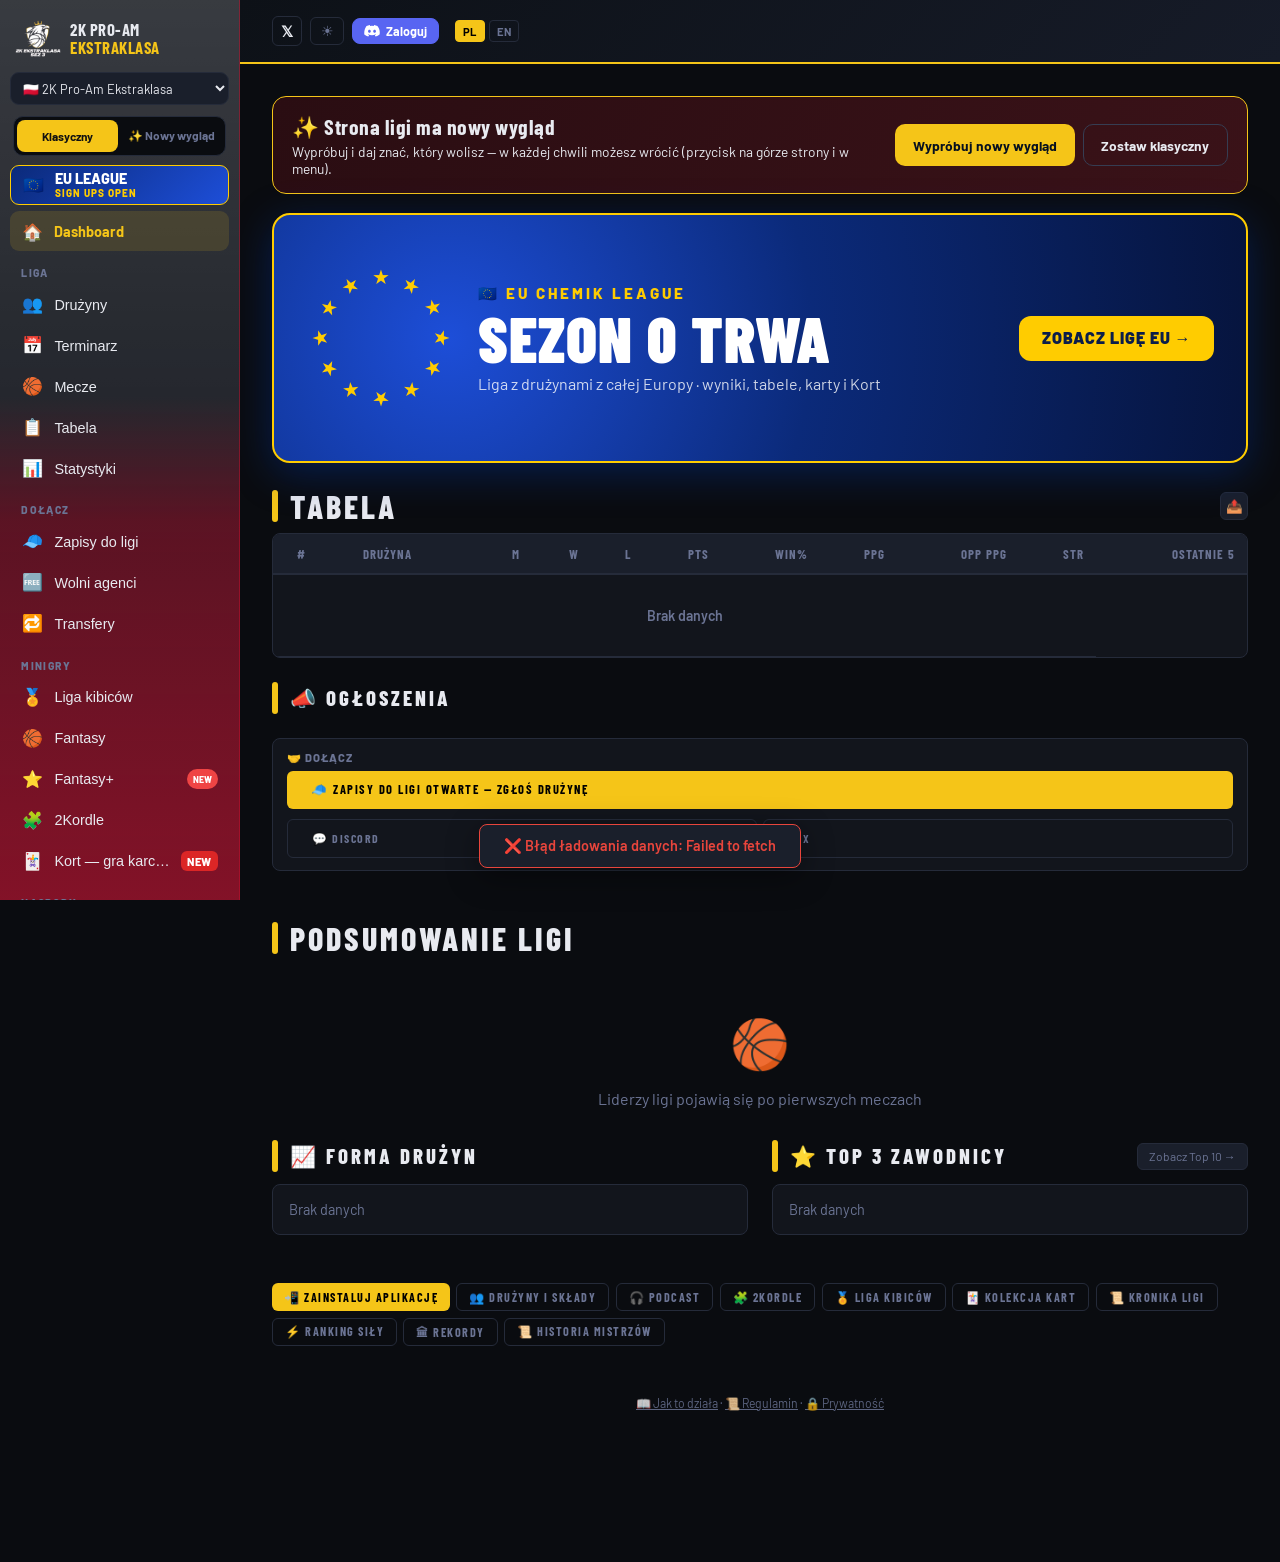
==== commit 86ed3ea2: "Add files via upload" ====
--- a/index.html
+++ b/index.html
@@ -14,7 +14,7 @@
   <link rel="icon" type="image/webp" href="[data-uri]">
 <script data-early>try{if(localStorage.getItem('eu_design')==='new')document.documentElement.classList.add('nd')}catch(e){}</script>
 <link href="https://fonts.googleapis.com/css2?family=Barlow+Condensed:wght@400;600;700;800;900&family=Barlow:wght@400;500;600&family=Inter:wght@400;500;600;700&display=swap" rel="stylesheet">
-<link rel="stylesheet" href="/css/app.a84bc984cd.css?v=a84bc984cd">
+<link rel="stylesheet" href="/css/app.90af8980e8.css?v=90af8980e8">
   
 </head>
 <body>
@@ -785,7 +785,7 @@
   </div>
 </div>
 
-<script src="/js/core.a84bc984cd.js?v=a84bc984cd"></script>
+<script src="/js/core.90af8980e8.js?v=90af8980e8"></script>
 
   <!-- IMPORT MODAL -->
   <div id="import-modal" class="modal-overlay" onclick="if(event.target===this)this.classList.remove('open')" style="z-index:1100">
@@ -942,7 +942,7 @@
 </div>
 
 
-<script src="/js/core2.a84bc984cd.js?v=a84bc984cd"></script>
+<script src="/js/core2.90af8980e8.js?v=90af8980e8"></script>
 
 
 <!-- PANEL POWIĄZAŃ DISCORD→PSN -->
--- a/css/app.90af8980e8.css
+++ b/css/app.90af8980e8.css
@@ -0,0 +1,2 @@
+/*@v:90af8980e8*/
+:root{--bg:#0a0c10;--surface:#12151c;--surface2:#1a1f2b;--border:#252b3a;--accent:#f5c518;--accent2:#e8453c;--text:#e8eaf0;--muted:#6b7494;--win:#2ecc71;--loss:#e8453c;--grade-a:#f5c518;--grade-b:#4fc3f7;--grade-c:#ff8a65}*{box-sizing:border-box;margin:0;padding:0}body{background:var(--bg);color:var(--text);font-family:'Barlow',sans-serif;min-height:100vh}header{background:linear-gradient(135deg,#0d1117 0%,#161b28 100%);border-bottom:2px solid var(--accent);padding:0 2rem;display:flex;align-items:center;justify-content:space-between;height:64px;position:sticky;top:0;z-index:100}.logo{font-family:'Barlow Condensed',sans-serif;font-weight:900;font-size:1.6rem;letter-spacing:2px;color:var(--accent);text-transform:uppercase}.logo span{color:var(--text)}nav{display:flex;gap:0.25rem}nav button{background:none;border:none;color:var(--muted);font-family:'Barlow Condensed',sans-serif;font-weight:600;font-size:0.95rem;letter-spacing:1px;text-transform:uppercase;padding:0.5rem 1rem;cursor:pointer;border-radius:4px;transition:all 0.2s}nav button:hover,nav button.active{color:var(--accent);background:rgba(245,197,24,0.08)}main{max-width:1400px;margin:0 auto;padding:2rem}.view{display:none}.view.active{display:block;animation:fadeIn 0.3s ease}@keyframes fadeIn{from{opacity:0;transform:translateY(8px)}to{opacity:1;transform:translateY(0)}}.section-title{font-family:'Barlow Condensed',sans-serif;font-weight:800;font-size:2rem;letter-spacing:3px;text-transform:uppercase;color:var(--text);margin-bottom:1.5rem;display:flex;align-items:center;gap:0.75rem}.section-title::before{content:'';display:block;width:6px;height:2rem;background:var(--accent);border-radius:3px}.card{background:var(--surface);border:1px solid var(--border);border-radius:8px;padding:1.5rem;margin-bottom:1.5rem}.upload-zone{border:2px dashed var(--border);border-radius:12px;padding:3rem 2rem;text-align:center;cursor:pointer;transition:all 0.3s;background:var(--surface);position:relative}.upload-zone:hover,.upload-zone.dragover{border-color:var(--accent);background:rgba(245,197,24,0.04)}.upload-zone input{position:absolute;inset:0;opacity:0;cursor:pointer;width:100%;height:100%}.upload-icon{font-size:3rem;margin-bottom:0.75rem}.upload-zone h3{font-family:'Barlow Condensed',sans-serif;font-size:1.3rem;font-weight:700;letter-spacing:1px;color:var(--text);margin-bottom:0.5rem}.upload-zone p{color:var(--muted);font-size:0.9rem}label{display:block;font-size:0.8rem;font-weight:600;letter-spacing:1px;text-transform:uppercase;color:var(--muted);margin-bottom:0.4rem;margin-top:1rem}input,select,textarea{width:100%;background:var(--surface2);border:1px solid var(--border);border-radius:6px;color:var(--text);font-family:'Barlow',sans-serif;font-size:0.95rem;padding:0.6rem 0.9rem;outline:none;transition:border-color 0.2s}input:focus,select:focus{border-color:var(--accent)}select option{background:var(--surface2)}.btn{font-family:'Barlow Condensed',sans-serif;font-weight:700;letter-spacing:1.5px;text-transform:uppercase;font-size:0.95rem;padding:0.7rem 1.5rem;border:none;border-radius:6px;cursor:pointer;transition:all 0.2s;display:inline-flex;align-items:center;gap:0.5rem}.btn-primary{background:var(--accent);color:#000}.btn-primary:hover{background:#ffd600;transform:translateY(-1px)}.btn-danger{background:var(--accent2);color:#fff}.btn-danger:hover{background:#ff5c54}.btn-ghost{background:transparent;color:var(--muted);border:1px solid var(--border)}.btn-ghost:hover{border-color:var(--accent);color:var(--accent)}.btn:disabled{opacity:0.4;cursor:not-allowed;transform:none !important}.btn-row{display:flex;gap:0.75rem;margin-top:1.25rem;flex-wrap:wrap}@keyframes spin{to{transform:rotate(360deg)}}.spinner{width:18px;height:18px;border:2px solid rgba(0,0,0,0.3);border-top-color:#000;border-radius:50%;animation:spin 0.7s linear infinite}.status-box{border-radius:8px;padding:1rem 1.25rem;font-size:0.9rem;margin-top:1rem;display:none}.status-box.show{display:block}.status-box.info{background:rgba(79,195,247,0.1);border:1px solid rgba(79,195,247,0.3);color:#4fc3f7}.status-box.success{background:rgba(46,204,113,0.1);border:1px solid rgba(46,204,113,0.3);color:var(--win)}.status-box.error{background:rgba(232,69,60,0.1);border:1px solid rgba(232,69,60,0.3);color:var(--loss)}#screenshot-preview{max-width:100%;border-radius:8px;margin-top:1rem;display:none;border:1px solid var(--border)}.matches-grid{display:flex;flex-direction:column;gap:1rem}.match-card{background:var(--surface);border:1px solid var(--border);border-radius:10px;padding:1.25rem 1.5rem;display:grid;grid-template-columns:1fr auto 1fr;align-items:center;gap:1.5rem;transition:border-color 0.2s;cursor:pointer}.match-card:hover{border-color:var(--accent)}.team-side{display:flex;flex-direction:column;gap:0.25rem}.team-side.right{text-align:right}.team-name{font-family:'Barlow Condensed',sans-serif;font-weight:700;font-size:1.15rem;letter-spacing:1px;text-transform:uppercase}.team-score{font-family:'Barlow Condensed',sans-serif;font-weight:900;font-size:2.5rem;line-height:1;color:var(--text)}.team-score.winner{color:var(--accent)}.match-meta{text-align:center}.match-date{color:var(--muted);font-size:0.8rem;letter-spacing:0.5px}.vs-badge{background:var(--surface2);border:1px solid var(--border);border-radius:50%;width:40px;height:40px;display:flex;align-items:center;justify-content:center;font-family:'Barlow Condensed',sans-serif;font-weight:800;font-size:0.85rem;color:var(--muted);margin:0.5rem auto}.stats-table-wrap{overflow-x:auto}table{width:100%;border-collapse:collapse;font-size:0.88rem}thead tr{background:var(--surface2);border-bottom:2px solid var(--border)}th{font-family:'Barlow Condensed',sans-serif;font-weight:700;font-size:0.8rem;letter-spacing:1px;text-transform:uppercase;color:var(--muted);padding:0.7rem 0.75rem;text-align:right;white-space:nowrap}th:first-child{text-align:left}td{padding:0.6rem 0.75rem;text-align:right;border-bottom:1px solid var(--border);white-space:nowrap}td:first-child{text-align:left;font-weight:600}tr:hover td{background:rgba(255,255,255,0.02)}#stats-body tr{cursor:pointer}#stats-body tr:hover td{background:rgba(245,197,24,0.04)}.player-name{display:flex;align-items:center;gap:0.5rem}.grade{font-family:'Barlow Condensed',sans-serif;font-weight:800;font-size:0.95rem;padding:0.15rem 0.5rem;border-radius:4px;display:inline-block}.grade-A,.grade-Ap{background:rgba(245,197,24,0.15);color:var(--grade-a)}.grade-B,.grade-Bp,.grade-Bm{background:rgba(79,195,247,0.15);color:var(--grade-b)}.grade-C,.grade-Cp,.grade-Cm{background:rgba(255,138,101,0.15);color:var(--grade-c)}.grade-Am{background:rgba(245,197,24,0.12);color:var(--grade-a)}.standings-table td:first-child{font-weight:700}.rank-num{font-family:'Barlow Condensed',sans-serif;font-weight:900;font-size:1.1rem;color:var(--muted);width:2rem}.rank-1{color:var(--accent)}.rank-2{color:#ccc}.rank-3{color:#cd7f32}.modal-overlay{position:fixed;inset:0;background:rgba(0,0,0,0.85);z-index:200;display:none;align-items:center;justify-content:center;padding:1rem}.modal-overlay.open{display:flex}.modal{background:var(--surface);border:1px solid var(--border);border-radius:12px;max-width:900px;width:100%;max-height:90vh;overflow-y:auto;padding:2rem;position:relative}.modal-close{position:absolute;top:1rem;right:1rem;background:none;border:none;color:var(--muted);font-size:1.5rem;cursor:pointer;line-height:1}.modal-close:hover{color:var(--text)}.modal-score-row{display:flex;align-items:center;justify-content:space-between;margin-bottom:1.5rem;padding-bottom:1.5rem;border-bottom:1px solid var(--border)}.modal-team{font-family:'Barlow Condensed',sans-serif;font-weight:800;font-size:1.5rem;text-transform:uppercase;letter-spacing:2px}.modal-score-big{font-family:'Barlow Condensed',sans-serif;font-weight:900;font-size:3rem;color:var(--accent)}.quarters{display:flex;gap:0.5rem;margin-top:0.25rem}.q-box{background:var(--surface2);border-radius:4px;padding:0.2rem 0.5rem;font-size:0.75rem;color:var(--muted);font-weight:600}.tabs{display:flex;gap:0.25rem;margin-bottom:1.5rem;border-bottom:1px solid var(--border)}.tab-btn{background:none;border:none;font-family:'Barlow Condensed',sans-serif;font-weight:700;font-size:0.9rem;letter-spacing:1px;text-transform:uppercase;color:var(--muted);padding:0.6rem 1rem;cursor:pointer;border-bottom:2px solid transparent;margin-bottom:-1px;transition:all 0.2s}.tab-btn:hover{color:var(--text)}.tab-btn.active{color:var(--accent);border-bottom-color:var(--accent)}.tab-content{display:none}.tab-content.active{display:block}.filters{display:flex;gap:0.75rem;flex-wrap:wrap;margin-bottom:1.25rem;align-items:flex-end}.filters>div{flex:1;min-width:150px}.filters label{margin-top:0}.sort-icon{font-size:0.7rem;color:var(--accent);margin-left:2px}.stat-i{display:inline-block;margin-left:3px;font-size:.72rem;color:var(--muted);cursor:help;padding:0 2px;border-radius:50%}.stat-i:hover{color:var(--accent)}#stats-thead th:hover{color:var(--text) !important;background:rgba(255,255,255,0.03)}#stats-thead th{transition:color 0.15s,background 0.15s}.leaders-grid{display:grid;grid-template-columns:repeat(auto-fill,minmax(200px,1fr));gap:1rem}.leader-card{background:var(--surface2);border:1px solid var(--border);border-radius:8px;padding:1rem;text-align:center}.leader-stat-name{font-size:0.75rem;font-weight:600;letter-spacing:1px;text-transform:uppercase;color:var(--muted);margin-bottom:0.5rem}.leader-value{font-family:'Barlow Condensed',sans-serif;font-weight:900;font-size:2rem;color:var(--accent)}.leader-player{font-weight:600;font-size:0.9rem;margin-top:0.25rem}.leader-team{font-size:0.75rem;color:var(--muted)}.empty{text-align:center;padding:4rem 2rem;color:var(--muted)}.empty .icon{font-size:3rem;margin-bottom:1rem}.empty h3{font-family:'Barlow Condensed',sans-serif;font-size:1.4rem;font-weight:700;letter-spacing:1px;color:var(--text);margin-bottom:0.5rem}::-webkit-scrollbar{width:6px;height:6px}::-webkit-scrollbar-track{background:var(--bg)}::-webkit-scrollbar-thumb{background:var(--border);border-radius:3px}@media (max-width:900px){.leaders-grid{grid-template-columns:repeat(3,1fr)}.filters{flex-direction:column}}#bottom-nav{display:none}#more-sheet{display:none}@media (max-width:820px){#bottom-nav{display:flex;position:fixed;left:0;right:0;bottom:0;z-index:900;background:var(--surface);border-top:1px solid var(--border);padding:4px 4px calc(4px + env(safe-area-inset-bottom));justify-content:space-around;box-shadow:0 -6px 18px rgba(0,0,0,.25)}#bottom-nav button{flex:1;display:flex;flex-direction:column;align-items:center;gap:2px;position:relative;background:transparent;border:none;color:var(--muted);font-family:inherit;font-size:.64rem;font-weight:700;padding:6px 2px;border-radius:10px;cursor:pointer;-webkit-tap-highlight-color:transparent}#bottom-nav button .bn-ico{font-size:1.3rem;line-height:1}#bottom-nav button.active{color:var(--accent);background:rgba(245,197,24,.10)}#bottom-nav .bn-badge{position:absolute;top:2px;left:calc(50% + 6px);min-width:16px;height:16px;padding:0 4px;border-radius:8px;background:#dc2626;color:#fff;font-size:.6rem;font-weight:900;line-height:16px;text-align:center;display:none}html,body{overflow-x:hidden;max-width:100%}body{padding-bottom:calc(72px + env(safe-area-inset-bottom))}.card:has(>table),.card:has(>div>table){overflow-x:auto;-webkit-overflow-scrolling:touch}header nav,header>a[href*="discord.gg"],#hdr-tools>*:not(#discord-user-bar):not(#theme-btn):not(#lang-toggle):not(#x-link){display:none !important}#lang-toggle{display:inline-block !important}.toast{bottom:calc(84px + env(safe-area-inset-bottom)) !important;white-space:normal !important;max-width:92vw;text-align:center}#league-hero{padding:1rem 1.1rem !important;gap:.9rem !important}#league-hero img{max-width:90px !important;height:auto !important}#league-hero>div>div:nth-child(-n+2){font-size:1.35rem !important;letter-spacing:2px !important}#league-hero>div>div:nth-child(3){font-size:.66rem !important}#more-sheet.open{display:block;position:fixed;inset:0;z-index:1300;background:rgba(0,0,0,.55)}#more-sheet .ms-panel{position:absolute;left:0;right:0;bottom:0;background:var(--surface);border-top:2px solid var(--accent);border-radius:16px 16px 0 0;padding:.9rem .9rem calc(1rem + env(safe-area-inset-bottom));max-height:80vh;overflow-y:auto}#more-sheet .ms-grid{display:grid;grid-template-columns:repeat(3,1fr);gap:.5rem}#more-sheet .ms-item{display:flex;flex-direction:column;align-items:center;justify-content:center;gap:.3rem;min-height:72px;padding:.5rem .3rem;background:var(--surface2);border:1px solid var(--border);border-radius:12px;color:var(--text);font-family:inherit;font-size:.72rem;font-weight:700;text-align:center;cursor:pointer;text-decoration:none}#more-sheet .ms-item .ico{font-size:1.35rem}}@media (max-width:640px){header{height:auto;padding:0.6rem 1rem;flex-wrap:wrap;gap:0.5rem}.logo{font-size:1.2rem}nav{width:100%;overflow-x:auto;-webkit-overflow-scrolling:touch;scrollbar-width:none;gap:0;padding-bottom:2px}nav::-webkit-scrollbar{display:none}nav button{font-size:0.75rem;padding:0.4rem 0.65rem;white-space:nowrap}#logout-btn,#baza-btn{font-size:0.7rem;padding:0.3rem 0.6rem}main{padding:0.75rem}.section-title{font-size:1.4rem}.card{padding:1rem}.match-card{grid-template-columns:1fr auto 1fr;gap:0.5rem;padding:0.85rem 0.75rem}.team-name{font-size:0.85rem}.team-score{font-size:1.8rem}.q-box{font-size:0.65rem;padding:0.15rem 0.35rem}.vs-badge{width:32px;height:32px;font-size:0.75rem}.match-date{font-size:0.7rem}.modal{padding:1.25rem}.modal-score-row{flex-direction:column;gap:0.75rem;align-items:flex-start}.modal-score-row>div:last-child{text-align:left !important}.modal-team{font-size:1.1rem}.modal-score-big{font-size:2rem}.stats-table-wrap{overflow-x:auto;-webkit-overflow-scrolling:touch}table{min-width:600px}th,td{padding:0.5rem 0.5rem;font-size:0.78rem}.leaders-grid{grid-template-columns:repeat(2,1fr);gap:0.75rem}.leader-value{font-size:1.6rem}.leader-card{padding:0.75rem}#standings-body td,#standings-body th{white-space:nowrap}.filters{flex-direction:column;gap:0.5rem}.filters>div{min-width:unset}.upload-zone{padding:2rem 1rem}.upload-icon{font-size:2rem}.upload-zone h3{font-size:1rem}.btn{font-size:0.85rem;padding:0.6rem 1rem}.btn-row{flex-direction:column}.btn-row .btn{width:100%;justify-content:center}.setup-box{padding:1.5rem 1.25rem}.setup-title{font-size:1.3rem}#parsed-match-preview>div{grid-template-columns:1fr !important}.tabs{overflow-x:auto}.tab-btn{font-size:0.8rem;padding:0.5rem 0.75rem;white-space:nowrap}.quarters{flex-wrap:wrap;gap:0.25rem}}@media (max-width:380px){.match-card{grid-template-columns:1fr;text-align:center}.team-side.right{text-align:center}.team-side.right .quarters{justify-content:center}.leaders-grid{grid-template-columns:1fr 1fr}}.login-box{background:var(--surface);border:1px solid var(--border);border-radius:16px;padding:2.5rem 2rem;width:100%;max-width:380px;text-align:center}.login-logo{font-family:'Barlow Condensed',sans-serif;font-weight:900;font-size:2rem;letter-spacing:3px;color:var(--accent);text-transform:uppercase;margin-bottom:0.25rem}.login-sub{color:var(--muted);font-size:0.9rem;margin-bottom:2rem}.login-box input{text-align:center;font-size:1.1rem;letter-spacing:4px;margin-bottom:1rem}.login-error{color:var(--loss);font-size:0.85rem;margin-top:0.5rem;min-height:1.2rem}@keyframes shake{0%,100%{transform:translateX(0)}20%,60%{transform:translateX(-8px)}40%,80%{transform:translateX(8px)}}.shake{animation:shake 0.4s ease}.toast{position:fixed;bottom:2rem;left:50%;transform:translateX(-50%) translateY(100px);background:var(--surface2);border:1px solid var(--border);color:var(--text);padding:0.75rem 1.5rem;border-radius:8px;font-weight:600;font-size:0.9rem;z-index:9999;transition:transform 0.3s ease;white-space:nowrap;box-shadow:0 8px 32px rgba(0,0,0,0.4)}.toast.show{transform:translateX(-50%) translateY(0)}.toast:not(.show){visibility:hidden}.toast-success{border-color:var(--win);color:var(--win)}.toast-error{border-color:var(--loss);color:var(--loss)}#global-loader{position:fixed;inset:0;z-index:8000;background:rgba(10,12,16,0.85);display:none;align-items:center;justify-content:center;flex-direction:column;gap:1rem}.loader-spinner{width:48px;height:48px;border:3px solid var(--border);border-top-color:var(--accent);border-radius:50%;animation:spin 0.8s linear infinite}.loader-text{font-family:'Barlow Condensed',sans-serif;font-weight:700;letter-spacing:2px;color:var(--muted);font-size:0.9rem;text-transform:uppercase}.setup-box{background:var(--surface);border:1px solid var(--accent);border-radius:16px;padding:2.5rem 2rem;width:100%;max-width:480px}.setup-title{font-family:'Barlow Condensed',sans-serif;font-weight:900;font-size:1.6rem;letter-spacing:2px;text-transform:uppercase;margin-bottom:0.25rem}.setup-sub{color:var(--muted);font-size:0.88rem;margin-bottom:1.5rem;line-height:1.5}.step-badge{display:inline-block;background:var(--accent);color:#000;font-family:'Barlow Condensed',sans-serif;font-weight:800;font-size:0.75rem;padding:0.1rem 0.5rem;border-radius:3px;margin-right:0.4rem;letter-spacing:1px}.hot{display:inline-block;font-size:.65rem;background:#ff6b35;color:#fff;border-radius:4px;padding:1px 5px;margin-left:5px;font-weight:700;vertical-align:middle;animation:hpulse 1.5s infinite}@keyframes hpulse{0%,100%{opacity:1}50%{opacity:.65}}@keyframes slideUp{from{opacity:0;transform:translateX(-50%) translateY(20px)}to{opacity:1;transform:translateX(-50%) translateY(0)}}.l5{display:flex;gap:3px;justify-content:center}.l5w,.l5l,.l5e{width:14px;height:14px;border-radius:3px;display:inline-block}.l5w{background:var(--win)}.l5l{background:var(--loss)}.l5e{background:var(--border)}.ppgrow{display:flex;align-items:center;gap:.75rem;margin-bottom:.55rem}.ppglbl{width:155px;font-weight:600;font-size:.88rem;text-align:right;white-space:nowrap;overflow:hidden;text-overflow:ellipsis}.ppgtrack{flex:1;background:var(--surface2);border-radius:4px;height:24px;overflow:hidden}.ppgfill{height:100%;background:linear-gradient(90deg,var(--accent),#d4a800);border-radius:4px;display:flex;align-items:center;padding-left:8px}.ppgval{font-family:'Barlow Condensed',sans-serif;font-weight:700;font-size:.9rem;color:#000}.cbrow{display:flex;gap:1.5rem;flex-wrap:wrap;padding:.75rem 1rem;background:var(--surface2);border:1px solid var(--border);border-radius:8px;margin-bottom:1.25rem}.cbi{text-align:center}.cbil{font-size:.7rem;color:var(--muted);text-transform:uppercase;letter-spacing:1px}.cbiv{font-family:'Barlow Condensed',sans-serif;font-weight:900;font-size:1.3rem;color:var(--text)}.h2hbar{height:8px;border-radius:4px;overflow:hidden;margin:.4rem 0;display:flex}.h2hl{background:var(--accent)}.h2hr{background:var(--accent2)}.cmprow{display:flex;align-items:center;border-bottom:1px solid var(--border);padding:.45rem 0}.cmplbl{width:55px;font-size:.72rem;color:var(--muted);text-transform:uppercase;letter-spacing:1px;text-align:center}.cmpval{flex:1;text-align:center;font-family:'Barlow Condensed',sans-serif;font-weight:700;font-size:1.35rem}.cmpbetter{color:var(--accent)}.cmpworse{color:var(--muted)}.season-badge{display:inline-block;font-size:.7rem;background:var(--accent);color:#000;border-radius:4px;padding:1px 7px;font-weight:700;letter-spacing:1px;text-transform:uppercase;vertical-align:middle;margin-left:6px}.season-item{display:flex;align-items:center;justify-content:space-between;padding:.75rem 1rem;background:var(--surface2);border:1px solid var(--border);border-radius:8px;margin-bottom:.5rem}.season-item.active-season{border-color:var(--accent)}.season-modal-btn{background:none;border:1px solid var(--border);color:var(--muted);border-radius:6px;padding:.3rem .7rem;cursor:pointer;font-size:.8rem;font-family:inherit}.season-modal-btn:hover{border-color:var(--accent);color:var(--accent)}.season-modal-btn.danger:hover{border-color:var(--loss);color:var(--loss)}.form-row{display:flex;align-items:center;justify-content:space-between;padding:.5rem 0;border-bottom:1px solid var(--border)}.form-row:last-child{border-bottom:none}.form-name{font-weight:600;font-size:.9rem;min-width:130px}.form-dots{display:flex;gap:4px}.fd-w{width:18px;height:18px;border-radius:4px;background:var(--win);display:inline-block;flex-shrink:0}.fd-l{width:18px;height:18px;border-radius:4px;background:var(--loss);display:inline-block;flex-shrink:0}.fd-e{width:18px;height:18px;border-radius:4px;background:var(--border);display:inline-block;flex-shrink:0}.top3-row{display:flex;align-items:center;gap:.75rem;padding:.6rem 0;border-bottom:1px solid var(--border)}.top3-row:last-child{border-bottom:none}.top3-rank{font-family:'Barlow Condensed',sans-serif;font-weight:900;font-size:1.4rem;width:28px;text-align:center}.top3-rank-1{color:var(--accent)}.top3-rank-2{color:#ccc}.top3-rank-3{color:#cd7f32}.top3-info{flex:1}.top3-name{font-weight:700;font-size:.95rem}.top3-team{font-size:.75rem;color:var(--muted)}.top3-grade{font-family:'Barlow Condensed',sans-serif;font-weight:900;font-size:1.4rem}@media(max-width:640px){#dashboard-extras{grid-template-columns:1fr}}.tow-grid{display:flex;gap:1rem;flex-wrap:wrap}.tow-card{flex:1;min-width:130px;background:var(--surface2);border:1px solid var(--border);border-radius:10px;padding:.9rem;text-align:center;cursor:pointer;transition:border-color .2s}.tow-card:hover{border-color:var(--accent)}.tow-pos{font-family:'Barlow Condensed',sans-serif;font-weight:900;font-size:.8rem;letter-spacing:2px;color:var(--accent);margin-bottom:.3rem}.tow-name{font-weight:700;font-size:.95rem;margin-bottom:.2rem}.tow-team{font-size:.72rem;color:var(--muted);margin-bottom:.4rem}.tow-score{font-family:'Barlow Condensed',sans-serif;font-weight:900;font-size:1.1rem}.tow-stats{font-size:.72rem;color:var(--muted);margin-top:.3rem}.streak-w{color:var(--win);font-weight:700;font-size:.78rem}.streak-l{color:var(--loss);font-weight:700;font-size:.78rem}body.light{--bg:#f0f2f5;--surface:#fff;--surface2:#e8eaed;--border:#d1d5db;--text:#111827;--muted:#6b7280;--accent:#c9a800;--win:#16a34a;--loss:#dc2626}body.light .nav{background:#fff;border-bottom:1px solid #d1d5db}body.light .card{background:#fff}body.light .modal{background:#fff}body.light .leader-card{background:#fff}.theme-toggle{background:none;border:1px solid var(--border);color:var(--muted);border-radius:6px;padding:.3rem .6rem;cursor:pointer;font-size:.9rem}.theme-toggle:hover{border-color:var(--accent);color:var(--accent)}.pcard-wrap{background:linear-gradient(135deg,#1a1a2e,#16213e 50%,#0f3460);border-radius:16px;padding:1.5rem;color:#fff;font-family:'Barlow Condensed',sans-serif;width:340px;position:relative;overflow:hidden}.pcard-pos{font-size:.7rem;letter-spacing:3px;font-weight:700;color:rgba(245,197,24,.8);margin-bottom:.2rem}.pcard-name{font-size:1.8rem;font-weight:900;letter-spacing:2px;text-transform:uppercase;line-height:1.1;margin-bottom:.15rem}.pcard-team{font-size:.85rem;color:rgba(255,255,255,.6);margin-bottom:1rem}.pcard-stats{display:grid;grid-template-columns:repeat(3,1fr);gap:.5rem;margin-top:1rem}.pcard-stat{text-align:center;background:rgba(255,255,255,.07);border-radius:8px;padding:.5rem .3rem}.pcard-sv{font-size:1.3rem;font-weight:900;color:#fff}.pcard-sl{font-size:.6rem;letter-spacing:1px;color:rgba(255,255,255,.5);text-transform:uppercase}.pcard-gp{font-size:.75rem;color:rgba(255,255,255,.4);margin-top:.75rem;text-align:right}.rivalry-pair{display:flex;align-items:center;gap:.75rem;padding:.6rem 0;border-bottom:1px solid var(--border)}.rivalry-pair:last-child{border-bottom:none}.rivalry-teams{flex:1;font-weight:600;font-size:.9rem}.rivalry-bar{width:120px;height:8px;border-radius:4px;background:var(--surface2);overflow:hidden}.rivalry-fill{height:100%;background:linear-gradient(90deg,var(--accent),#e05c2a);border-radius:4px}.rivalry-count{font-size:.8rem;color:var(--muted);min-width:30px;text-align:right}.dn-ov{position:fixed;inset:0;z-index:12000;background:rgba(5,7,13,.88);display:flex;flex-direction:column;align-items:center;justify-content:center;gap:1rem;animation:dnIn .4s ease-out}.dn-ov.dn-out{animation:dnOut .6s forwards}.dn-top{font-family:'Barlow Condensed',sans-serif;font-weight:900;font-size:clamp(2.4rem,7vw,5rem);letter-spacing:3px;color:#f5c518;text-shadow:0 0 30px rgba(245,197,24,.6);animation:dnPop .6s}.dn-card{height:min(62vh,640px);border-radius:22px;box-shadow:0 0 60px rgba(245,197,24,.45);animation:dnFlip .9s cubic-bezier(.2,.8,.2,1)}.dn-txt{width:300px;display:flex;align-items:center;justify-content:center;font-size:2rem;font-weight:900;background:#10131a}.dn-bot{font-family:'Barlow Condensed',sans-serif;font-size:clamp(1.4rem,3.5vw,2.4rem);color:#fff;animation:dnPop .8s}@keyframes dnIn{from{opacity:0}to{opacity:1}}@keyframes dnOut{to{opacity:0}}@keyframes dnFlip{from{transform:perspective(1200px) rotateY(90deg) scale(.7);opacity:0}to{transform:perspective(1200px) rotateY(0) scale(1);opacity:1}}@keyframes dnPop{0%{transform:scale(.5);opacity:0}70%{transform:scale(1.08)}100%{transform:scale(1);opacity:1}}@keyframes cpShake{0%,100%{transform:rotate(0)}25%{transform:rotate(-6deg)}75%{transform:rotate(6deg)}}@keyframes cpFlip{from{transform:rotateY(90deg)}to{transform:rotateY(0)}}body.dn-obs{background:transparent!important}body.dn-obs>*:not(.dn-ov):not(#dn-ticker){display:none!important}#dn-ticker{display:none}body.dn-obs #dn-ticker{display:flex;gap:1.5rem;position:fixed;left:0;right:0;bottom:0;padding:.6rem 1rem;background:rgba(5,7,13,.85);color:#fff;font-family:'Barlow Condensed',sans-serif;font-size:1.4rem;font-weight:800;overflow:hidden;white-space:nowrap}body{--nd-bg:#070B16;--nd-hdr:#0A1020;--nd-s1:#0E1526;--nd-s2:#131C31;--nd-line:#1A2440;--nd-line2:#2A3757;--nd-acc:#4C8DFF;--nd-link:#8FB3FF;--nd-act:rgba(76,141,255,.14);--nd-ban1:#0E1A3A;--nd-ban2:#13254F}body:not(.eu){--nd-bg:#0a0c10;--nd-hdr:#0d1117;--nd-s1:#12151c;--nd-s2:#1a1f2b;--nd-line:#252b3a;--nd-line2:#363d52;--nd-acc:#f5c518;--nd-link:#ffd84d;--nd-act:rgba(245,197,24,.14);--nd-ban1:#2a0d12;--nd-ban2:#3a1218}html.nd body,html.nd body.light{--nd-t2:#C7D2E8;--bg:var(--nd-bg);--surface:var(--nd-s1);--surface2:var(--nd-s2);--border:#1F2A44;--accent:var(--nd-acc);--text:#E8EDF7;--muted:#94A3C0;background:var(--nd-bg);color:var(--text);font-family:'Inter','Barlow',sans-serif}html.nd body:not(.eu){--border:#252b3a;--muted:#9aa3bd}html.nd body.light{--nd-bg:#F3F6FB;--nd-hdr:#FFFFFF;--nd-s1:#FFFFFF;--nd-s2:#EDF2FA;--nd-line:#DCE4F2;--nd-line2:#C6D2E6;--nd-acc:#2F6FE4;--nd-link:#2459C2;--nd-act:rgba(47,111,228,.12);--nd-ban1:#E6EEFF;--nd-ban2:#D4E3FF;--nd-t2:#33415C;--border:#DCE4F2;--text:#0E1A33;--muted:#5B6B86}html.nd body.light:not(.eu){--nd-bg:#F6F7F9;--nd-hdr:#FFFFFF;--nd-s1:#FFFFFF;--nd-s2:#F1F3F7;--nd-line:#E2E6EE;--nd-line2:#CDD3DF;--nd-acc:#D9AC00;--nd-link:#8A6700;--nd-act:rgba(217,172,0,.16);--nd-ban1:#FFF6D6;--nd-ban2:#FFE6EA;--nd-t2:#3A4152;--border:#E2E6EE;--text:#141821;--muted:#5D6578}html.nd header{background:var(--nd-hdr)!important;border-bottom:1px solid var(--nd-line)!important}html.nd #league-hero{display:none!important}html.nd .card{border-radius:16px;border-color:var(--nd-line)}html.nd .btn-primary{color:#06101F}html.nd .section-title{letter-spacing:.5px}html.nd table td,html.nd table th{font-variant-numeric:tabular-nums}html.nd body.eu #side-nav{background:linear-gradient(180deg,rgba(0,51,153,.62) 0%,rgba(0,51,153,.30) 38%,rgba(10,16,32,0) 75%),var(--nd-hdr);border-right:1px solid rgba(255,204,0,.28)}html.nd body.eu.light #side-nav{background:linear-gradient(180deg,#DCE7FF 0%,#EEF3FF 40%,#FFFFFF 80%);border-right:1px solid #C6D2E6}html.nd .sn-item.on{background:var(--nd-act);color:var(--text)}html.nd .sn-item.on .sn-ico svg{stroke:var(--nd-acc)}html.nd body.light:not(.eu) #side-nav .sn-red .sn-ico svg{stroke:#fff}html.nd .sn-ico svg{width:18px;height:18px;stroke:#8D9BB8;fill:none;stroke-width:2;stroke-linecap:round;stroke-linejoin:round;vertical-align:middle}html.nd .sn-sec.nd-coll{cursor:pointer;display:flex;justify-content:space-between;align-items:center;user-select:none}html.nd .sn-sec.nd-coll::after{content:'–';font-size:.8rem;color:var(--muted)}html.nd .sn-sec.nd-coll.closed::after{content:'+'}html.nd .sn-sec.nd-coll.sn-red::after{color:rgba(255,255,255,.85)}html.nd .nd-grp.closed{display:none}html.nd #bottom-nav{background:var(--nd-hdr);border-top-color:var(--nd-line)}html.nd #bottom-nav button.active{color:var(--nd-acc);background:var(--nd-act)}html.nd #bottom-nav .bn-ico svg{width:22px;height:22px;stroke:currentColor;fill:none;stroke-width:2;stroke-linecap:round;stroke-linejoin:round}.nd-sw{display:flex;gap:3px;padding:3px;border-radius:10px;background:var(--bg);border:1px solid var(--border);margin:.2rem .2rem .5rem}.nd-sw button{flex:1;min-height:32px;border:none;border-radius:8px;background:transparent;color:var(--muted);font-family:inherit;font-size:.74rem;font-weight:700;cursor:pointer}.nd-sw button.on{background:var(--accent);color:#111}html.nd .nd-sw button.on{color:#06101F}body.side-col .nd-sw{display:none}#nd-pill{display:inline-flex;align-items:center;gap:.35rem;min-height:36px;padding:0 .8rem;border-radius:999px;border:1px solid var(--nd-acc);background:var(--nd-act);color:var(--text);font-family:inherit;font-size:.76rem;font-weight:700;cursor:pointer;white-space:nowrap;margin-left:.5rem}html.nd #nd-pill{border-color:var(--nd-line2);background:var(--nd-s2);color:var(--nd-t2)}@media (min-width:1024px){body.side-on #nd-pill{display:none}}#nd-banner{display:flex;align-items:center;gap:1rem;flex-wrap:wrap;padding:1rem 1.2rem;margin-bottom:1.2rem;border-radius:14px;background:linear-gradient(120deg,var(--nd-ban1),var(--nd-ban2));border:1px solid var(--nd-acc);color:var(--text)}#nd-banner b{font-family:'Barlow Condensed',sans-serif;font-size:1.35rem;letter-spacing:.5px}#nd-banner .nd-bb{display:flex;gap:.5rem;flex-wrap:wrap}#nd-banner button{min-height:42px;padding:0 1.1rem;border-radius:10px;font-family:inherit;font-weight:700;font-size:.86rem;cursor:pointer}.ndh{display:flex;flex-direction:column;gap:1.4rem;margin-bottom:1.6rem}.ndh-row{display:flex;flex-wrap:wrap;gap:1.4rem}.ndh-box{background:var(--nd-s1);border:1px solid var(--nd-line);border-radius:18px;padding:1.3rem 1.4rem;min-width:0;box-sizing:border-box}.ndh-h{display:flex;align-items:baseline;justify-content:space-between;gap:.8rem;flex-wrap:wrap;margin-bottom:1rem}.ndh-h h2{margin:0;font-family:'Barlow Condensed',sans-serif;font-weight:800;font-size:1.9rem;letter-spacing:.4px;color:var(--text)}.ndh-sub{font-size:.8rem;color:var(--muted)}.ndh-game{display:grid;grid-template-columns:76px minmax(0,1fr) auto;gap:.9rem;align-items:center;padding:.75rem .9rem;background:var(--nd-s2);border-radius:12px}.ndh-t{font-family:'Barlow Condensed',sans-serif;font-weight:800;font-size:1.5rem;line-height:1}.ndh-chip{font-size:.66rem;font-weight:800;letter-spacing:1px;padding:.2rem .45rem;border-radius:6px;color:#070B16;white-space:nowrap}.ndh-btn{display:inline-flex;align-items:center;gap:.4rem;min-height:40px;padding:0 .9rem;border-radius:10px;border:1px solid var(--nd-line2);background:transparent;color:var(--nd-t2);font-family:inherit;font-weight:600;font-size:.8rem;cursor:pointer;white-space:nowrap}.ndh-btn.live{background:#FF4D5E;border-color:#FF4D5E;color:#fff;font-weight:700}.ndh-tabs{display:flex;gap:4px;background:var(--nd-bg);padding:4px;border-radius:12px;flex-wrap:wrap}.ndh-tabs button{border:0;cursor:pointer;min-height:36px;padding:0 .8rem;border-radius:9px;font-family:inherit;font-size:.78rem;font-weight:700;background:transparent;color:var(--nd-t2)}.ndh-tr{display:grid;grid-template-columns:30px minmax(0,1fr) 40px 40px 52px 112px;gap:.4rem;padding:.65rem .5rem;align-items:center;border-top:1px solid var(--nd-line);font-size:.88rem;font-variant-numeric:tabular-nums}.ndh-form{white-space:nowrap}.ndh-f.w{background:#14532D;color:#86EFAC}.ndh-f.l{background:#4C1D24;color:#FDA4AF}html.nd body.light .ndh-f.w{background:#16A34A;color:#fff}html.nd body.light .ndh-f.l{background:#DC2626;color:#fff}.ndh-f{display:inline-flex;width:18px;height:18px;border-radius:5px;font-size:.62rem;font-weight:800;align-items:center;justify-content:center;margin-right:3px}.ndh-stat{background:var(--nd-s2);border-radius:12px;padding:.9rem 1rem}.ndh-stat .k{font-size:.66rem;font-weight:700;letter-spacing:1px;color:var(--muted)}.ndh-stat .v{font-family:'Barlow Condensed',sans-serif;font-weight:900;font-size:1.9rem;line-height:1.15}@media (max-width:640px){.ndh-box{padding:1rem}.ndh-game{grid-template-columns:58px minmax(0,1fr) auto;gap:.6rem}.ndh-tr{grid-template-columns:24px minmax(0,1fr) 30px 30px 40px}.ndh-tr .ndh-form{display:none}.ndh-h h2{font-size:1.6rem}}.mn{display:flex;flex-direction:column;gap:.55rem}.mn-sw{display:flex;gap:3px;padding:3px;border-radius:10px;background:var(--bg);border:1px solid var(--border)}.mn-sw button{flex:1;min-height:34px;border:0;border-radius:8px;background:transparent;color:var(--muted);font-family:inherit;font-size:.76rem;font-weight:700}.mn-sw button.on{background:var(--accent);color:#111}.mn-q{width:100%;box-sizing:border-box;min-height:46px;padding:0 .9rem;border-radius:12px;border:1px solid var(--border);background:var(--bg);color:var(--text);font-family:inherit;font-size:.95rem}.mn-row{display:flex;align-items:center;gap:.7rem;width:100%;min-height:48px;padding:.35rem .75rem;border:1px solid var(--border);border-radius:12px;background:var(--surface2);color:var(--text);font-family:inherit;font-size:.9rem;text-align:left;cursor:pointer;margin-bottom:.35rem}.mn-row small,.mn-gh small{display:block;font-size:.72rem;color:var(--muted);font-weight:400;white-space:nowrap;overflow:hidden;text-overflow:ellipsis}.mn-me{border-color:var(--accent)}.mn-ico{width:24px;text-align:center;flex-shrink:0;font-size:1.1rem;display:inline-flex;justify-content:center}.mn-ico.big{font-size:1.5rem;width:auto}.mn-ico svg{width:22px;height:22px;stroke:currentColor;fill:none;stroke-width:2;stroke-linecap:round;stroke-linejoin:round}.mn-ico.big svg{width:26px;height:26px}.mn-h{font-size:.66rem;font-weight:800;letter-spacing:1.3px;color:var(--muted);text-transform:uppercase;margin:.35rem .1rem 0}.mn-chips{display:flex;gap:.4rem;overflow-x:auto}.mn-chips button{display:inline-flex;align-items:center;gap:.35rem;min-height:38px;padding:0 .75rem;border-radius:999px;border:1px solid var(--border);background:var(--surface2);color:var(--text);font-family:inherit;font-size:.8rem;font-weight:600;white-space:nowrap}.mn-tiles{display:grid;grid-template-columns:repeat(3,minmax(0,1fr));gap:.5rem}.mn-tiles button{position:relative;display:flex;flex-direction:column;align-items:center;justify-content:center;gap:.35rem;min-height:78px;padding:.5rem .3rem;border-radius:14px;border:1px solid var(--border);background:var(--surface2);color:var(--text);font-family:inherit;font-size:.74rem;font-weight:700;text-align:center}.mn-tiles .mn-b{position:absolute;top:6px;right:6px}.mn-grp{border:1px solid var(--border);border-radius:12px;background:var(--surface);padding:0 .35rem}.mn-gh{display:flex;align-items:center;gap:.6rem;width:100%;min-height:54px;padding:.3rem .45rem;border:0;background:transparent;color:var(--text);font-family:inherit;font-size:.9rem;text-align:left;cursor:pointer}.mn-grp .mn-row{background:transparent;border-color:transparent;margin:0;border-top:1px solid var(--border);border-radius:0}.mn-chev{color:var(--muted);font-weight:700;width:16px;text-align:center}.mn-b{min-width:18px;height:18px;padding:0 5px;border-radius:9px;background:var(--accent);color:#111;font-size:.64rem;font-weight:800;display:inline-flex;align-items:center;justify-content:center}.mn-b.live,.mn-b.red{background:#dc2626;color:#fff}.mn-set{display:flex;flex-wrap:wrap;gap:.4rem}.mn-set button,.mn-set a{min-height:40px;padding:0 .8rem;border-radius:10px;border:1px solid var(--border);background:var(--surface2);color:var(--text);font-family:inherit;font-size:.78rem;font-weight:600;display:inline-flex;align-items:center;text-decoration:none}.mn-try{display:flex;align-items:center;gap:.6rem;justify-content:space-between;padding:.55rem .7rem;margin-bottom:.7rem;border-radius:12px;border:1px solid var(--accent);background:rgba(245,197,24,.08);font-size:.8rem}.mn-try button{min-height:36px;padding:0 .9rem;border-radius:9px;border:0;background:var(--accent);color:#111;font-family:inherit;font-weight:800;font-size:.78rem;white-space:nowrap}html.nd .mn-try{background:rgba(76,141,255,.1)}html.nd .mn-b:not(.live):not(.red){color:#06101F}html body:not(.eu) #side-nav{background:linear-gradient(180deg,rgba(255,255,255,.16) 0%,rgba(255,255,255,.08) 44%,rgba(200,16,46,.40) 58%,rgba(200,16,46,.62) 100%),var(--surface);border-right-color:rgba(200,16,46,.5)}html body.light:not(.eu) #side-nav{background:linear-gradient(180deg,#ffffff 0%,#ffffff 47%,#d4213d 53%,#b00d28 100%);border-right-color:#c8102e}html body.light:not(.eu) #side-nav .sn-item.sn-red,html body.light:not(.eu) #side-nav .sn-sec.sn-red{color:#fff}html body.light:not(.eu) #side-nav .sn-sec.sn-red{color:rgba(255,255,255,.8)}html body.light:not(.eu) #side-nav .sn-item.sn-red:hover{background:rgba(255,255,255,.16)}html body.light:not(.eu) #side-nav .sn-item.sn-red.on{background:rgba(255,255,255,.22);color:#fff}body.light .sn-brand img,body.light header .logo img{background:#12151c;border-radius:50%;padding:3px;box-sizing:border-box}body.light header{background:#fff!important;border-bottom:2px solid var(--accent)!important}html.nd body.light header{background:var(--nd-hdr)!important}#side-nav{display:none}@media (min-width:1024px){body.side-on{padding-left:240px}body.side-on.side-col{padding-left:68px}body.side-on #side-nav{display:flex;flex-direction:column;gap:1px;position:fixed;top:0;left:0;bottom:0;width:240px;box-sizing:border-box;padding:14px 10px 12px;background:var(--surface);border-right:1px solid var(--border);overflow-y:auto;z-index:850;scrollbar-width:thin}body.side-on.side-col #side-nav{width:68px}body.side-on header nav,body.side-on header .logo,body.side-on header>a[href*="discord.gg"],body.side-on #logout-btn,body.side-on #baza-btn,body.side-on #psn-map-btn,body.side-on #playoff-btn,body.side-on #team-reg-admin-btn,body.side-on #season-btn{display:none!important}.sn-brand{display:flex;align-items:center;gap:.6rem;padding:.1rem .3rem .5rem}.sn-brand img{width:46px;height:46px;object-fit:contain;flex-shrink:0}.sn-name{display:flex;flex-direction:column;font-family:'Barlow Condensed',sans-serif;font-size:1.05rem;letter-spacing:.5px;line-height:1.05}.sn-sec{font-size:.66rem;font-weight:800;letter-spacing:1.4px;color:var(--muted);padding:.85rem .7rem .3rem;text-transform:uppercase}.sn-item{display:flex;align-items:center;gap:.7rem;width:100%;min-height:40px;padding:0 .7rem;border:none;background:transparent;color:var(--text);font-family:inherit;font-size:.9rem;font-weight:500;border-radius:9px;cursor:pointer;text-align:left;position:relative;letter-spacing:0;text-transform:none}.sn-item:hover{background:var(--surface2)}.sn-item.on{background:rgba(245,197,24,.13);color:var(--accent);font-weight:700}.sn-ico{width:22px;text-align:center;flex-shrink:0;font-size:1.05rem}.sn-lbl{flex:1;white-space:nowrap;overflow:hidden;text-overflow:ellipsis}.sn-b{min-width:20px;height:20px;padding:0 6px;box-sizing:border-box;border-radius:10px;background:var(--accent);color:#111;font-size:.7rem;font-weight:800;display:inline-flex;align-items:center;justify-content:center}.sn-b.live{background:#dc2626;color:#fff;border-radius:6px;letter-spacing:.5px}.sn-b.red{background:#ef4444;color:#fff}.sn-b.warn{background:#f59e0b;color:#111}.sn-toggle{color:var(--muted);margin-top:.3rem}body.side-col .sn-lbl,body.side-col .sn-name{display:none}body.side-col .sn-sec{padding:0;height:1px;background:var(--border);margin:.55rem .4rem}body.side-col .sn-sec span{display:none}body.side-col .sn-item{justify-content:center;padding:0}body.side-col .sn-brand{justify-content:center;padding:.1rem 0 .5rem}body.side-col .sn-b{position:absolute;top:2px;right:2px;min-width:16px;height:16px;font-size:.58rem;padding:0 4px}}.holo{perspective:900px;touch-action:pan-y}.holo-in{position:relative;border-radius:18px;overflow:hidden;transform:rotateX(var(--rx)) rotateY(var(--ry));transition:transform .12s ease-out;box-shadow:0 18px 40px rgba(0,0,0,.45);will-change:transform}.holo-in img{display:block;width:100%;border-radius:18px}.holo-shine{position:absolute;inset:0;pointer-events:none;mix-blend-mode:color-dodge;opacity:calc(var(--o) * .55);transition:opacity .2s;background:linear-gradient(115deg,transparent 20%,rgba(255,0,140,.55) 32%,rgba(255,220,0,.55) 40%,rgba(0,255,180,.55) 48%,rgba(0,140,255,.55) 56%,rgba(170,0,255,.5) 64%,transparent 76%);background-size:250% 250%;background-position:var(--mx) var(--my)}.holo-glare{position:absolute;inset:0;pointer-events:none;opacity:var(--o);transition:opacity .2s;mix-blend-mode:overlay;background:radial-gradient(circle at var(--mx) var(--my),rgba(255,255,255,.55),rgba(255,255,255,0) 45%)}@media (prefers-reduced-motion:reduce){.holo-in{transform:none!important}}.ticker{display:flex;align-items:center;gap:.8rem;background:var(--surface);border:1px solid var(--border);border-radius:12px;padding:.55rem .8rem;margin-bottom:1.5rem;cursor:pointer;overflow:hidden}.ticker-lbl{font-size:.68rem;font-weight:800;letter-spacing:1.5px;color:var(--accent);white-space:nowrap;flex-shrink:0}.ticker-mask{overflow:hidden;flex:1;-webkit-mask-image:linear-gradient(90deg,transparent,#000 4%,#000 96%,transparent);mask-image:linear-gradient(90deg,transparent,#000 4%,#000 96%,transparent)}.ticker-track{display:inline-flex;font-size:.84rem;animation:tickerMove 45s linear infinite}.ticker:hover .ticker-track{animation-play-state:paused}@keyframes tickerMove{from{transform:translateX(0)}to{transform:translateX(-50%)}}@media (prefers-reduced-motion:reduce){.ticker-track{animation:none;flex-wrap:wrap}}.eu-bb{position:relative;display:flex;align-items:center;gap:1.4rem;min-height:250px;padding:1.6rem 2rem;margin-bottom:1.5rem;border-radius:18px;overflow:hidden;text-decoration:none;color:#fff;background:radial-gradient(circle at 18% 50%,#1d4ed8 0%,#0b2a7a 45%,#06143d 100%);border:2px solid #ffcc00;box-shadow:0 10px 40px rgba(0,51,153,.45);transition:transform .15s}.eu-bb:hover{transform:translateY(-2px)}.eu-bb-stars{position:relative;width:150px;height:150px;flex-shrink:0}.eu-bb-stars span{position:absolute;left:50%;top:50%;margin:-11px 0 0 -9px;color:#ffcc00;font-size:20px;line-height:22px}.eu-bb-txt{flex:1;min-width:0}.eu-bb-k{font-size:.95rem;font-weight:800;letter-spacing:3px;color:#ffcc00}.eu-bb-h{font-family:'Barlow Condensed',sans-serif;font-weight:900;font-size:clamp(2.2rem,5vw,4.2rem);line-height:1;letter-spacing:1px;margin:.2rem 0}.eu-bb-s{font-size:1rem;color:rgba(255,255,255,.8)}.eu-bb-cta{background:#ffcc00;color:#0b1d4a;font-weight:900;letter-spacing:1px;padding:.8rem 1.4rem;border-radius:12px;white-space:nowrap}@media (max-width:700px){.eu-bb{flex-direction:column;text-align:center;padding:1.3rem}.eu-bb-stars{width:110px;height:110px}.eu-bb-stars span{transform-origin:center}}.sn-league{width:100%;margin:.1rem 0 .4rem;padding:.4rem .5rem;border-radius:9px;border:1px solid var(--border);background:var(--surface2);color:var(--text);font-family:inherit;font-size:.8rem}.sn-eu{background:linear-gradient(135deg,#0b2a7a,#1d4ed8)!important;color:#fff!important;border:1px solid #ffcc00!important;margin-bottom:.35rem;font-weight:800!important}.sn-eu small{display:block;font-size:.62rem;letter-spacing:1px;color:#ffcc00;font-weight:800}body.side-col .sn-lbl-wrap{display:none}body.eu #lang-toggle,body.eu #lang-pl,body.eu #lang-en{display:none!important}.kc-wrap{background:var(--surface);border:1px solid var(--border);border-radius:16px;padding:.7rem}.kc-board-top{display:grid;grid-template-columns:1fr auto 1fr;gap:.6rem;align-items:center;background:linear-gradient(180deg,#0b0d12,#151a24);border:1px solid #2a3142;border-radius:12px;padding:.5rem .7rem;box-shadow:inset 0 0 18px rgba(0,0,0,.6)}.kc-team{min-width:0}.kc-right{text-align:right}.kc-tname{font-family:'Barlow Condensed',sans-serif;font-weight:800;font-size:.95rem;letter-spacing:.5px;white-space:nowrap;overflow:hidden;text-overflow:ellipsis;color:#e5e7eb}.kc-dots{margin-top:.2rem}.kc-dot{display:inline-block;width:11px;height:11px;border-radius:50%;margin:0 2px;border:2px solid #f5c518;opacity:.5}.kc-dot.on{background:#f5c518;opacity:1;box-shadow:0 0 8px #f5c518}.kc-led{display:flex;align-items:center;gap:.7rem;background:#000;border-radius:10px;padding:.3rem .7rem;border:1px solid #333}.kc-led-n{font-family:'Courier New',monospace;font-weight:900;font-size:2.1rem;line-height:1;text-shadow:0 0 10px currentColor;letter-spacing:2px}.kc-led-mid{text-align:center;font-family:'Barlow Condensed',sans-serif;font-weight:800;font-size:.85rem;color:#f5c518;letter-spacing:1px}.kc-led-tac{font-size:.66rem;color:#ffd84d;opacity:.85;font-weight:700;letter-spacing:0;white-space:nowrap}.kc-opp-info{font-size:.74rem;color:var(--muted);margin:.45rem .2rem .3rem}.kc-passed{color:#f5c518;font-weight:800}.kc-court{position:relative;border-radius:14px;padding:.55rem;border:4px solid rgba(255,255,255,.85);background:linear-gradient(rgba(20,10,0,.28),rgba(20,10,0,.28)),repeating-linear-gradient(90deg,#b8743f 0 44px,#c3804a 44px 88px,#ad6c3a 88px 132px),#b8743f;box-shadow:inset 0 0 40px rgba(0,0,0,.45)}.kc-half{display:flex;flex-direction:column;gap:.35rem}.kc-mid{position:relative;height:30px;margin:.25rem 0}.kc-mid:before{content:"";position:absolute;left:-.55rem;right:-.55rem;top:50%;border-top:3px solid rgba(255,255,255,.85)}.kc-circle{position:absolute;left:50%;top:50%;transform:translate(-50%,-50%);width:58px;height:58px;border-radius:50%;border:3px solid rgba(255,255,255,.85);background:#b8743f;display:flex;align-items:center;justify-content:center;font-size:1.5rem;z-index:1}.kc-lane{display:grid;grid-template-columns:96px 1fr 46px;gap:.45rem;align-items:center;border-radius:10px;padding:.3rem .35rem;border:2px solid rgba(255,255,255,.35);min-height:62px}.kc-lane.kc-tac{border-color:#ffd84d;box-shadow:0 0 0 2px rgba(255,216,77,.35),0 0 18px rgba(255,216,77,.35)}.kc-lbl{font-size:.72rem;font-weight:800;color:#fff;background:rgba(0,0,0,.45);border-radius:10px;padding:.2rem .45rem;text-align:center;line-height:1.25;overflow:hidden}.kc-lbl b{color:#ffd84d}.kc-cards{display:flex;gap:.3rem;flex-wrap:wrap;min-height:50px;align-items:center}.kc-sum{width:42px;height:42px;border-radius:50%;background:rgba(0,0,0,.55);border:2px solid rgba(255,255,255,.6);color:#fff;display:flex;align-items:center;justify-content:center;font-family:'Barlow Condensed',sans-serif;font-weight:900;font-size:1.2rem}.kc-tac .kc-sum{border-color:#ffd84d;color:#ffd84d}.kc-log{font-size:.74rem;color:var(--muted);min-height:1.1rem;margin:.45rem .2rem}.kc-bench{background:linear-gradient(180deg,#2a1a0e,#1a1008);border:1px solid #4a3220;border-radius:12px;padding:.55rem}.kc-pop{animation:kcPop .45s ease-out}@keyframes kcPop{0%{transform:scale(.4) translateY(30px);opacity:0}70%{transform:scale(1.08)}100%{transform:scale(1);opacity:1}}@media (max-width:600px){.kc-lane{grid-template-columns:74px 1fr 38px}.kc-lbl{font-size:.6rem;padding:.15rem .25rem}.kc-led-n{font-size:1.6rem}.kc-sum{width:36px;height:36px;font-size:1rem}.kc-board-top{grid-template-columns:1fr 1fr;row-gap:.4rem}.kc-led{grid-column:1/-1;order:-1;justify-content:center}.kc-tname{font-size:.85rem}}@media (prefers-reduced-motion:reduce){.kc-pop{animation:none}}.kc-tip{flex:1;font-size:.8rem;line-height:1.45;background:rgba(245,197,24,.12);border:1px solid rgba(245,197,24,.45);border-radius:10px;padding:.4rem .6rem}.kc-hint{animation:kcHint 1.2s ease-in-out infinite;border-radius:14px}.kc-hint-btn{outline:3px solid #ffd84d;outline-offset:1px}@keyframes kcHint{0%,100%{box-shadow:0 0 0 0 rgba(255,216,77,.0)}50%{box-shadow:0 0 0 4px rgba(255,216,77,.75)}}@media (prefers-reduced-motion:reduce){.kc-hint{animation:none;box-shadow:0 0 0 3px rgba(255,216,77,.75)}}.kc-com{animation:kcCom .5s ease-out}@keyframes kcCom{from{opacity:0;transform:translateY(6px)}to{opacity:1;transform:none}}.kc-banner{position:absolute;left:50%;top:50%;transform:translate(-50%,-50%);z-index:5;text-align:center;padding:.7rem 1.4rem;border-radius:14px;font-family:'Barlow Condensed',sans-serif;font-weight:900;font-size:2rem;letter-spacing:1px;color:#111;pointer-events:none;animation:kcBan 1.7s ease-out forwards;box-shadow:0 10px 40px rgba(0,0,0,.5)}.kc-banner small{display:block;font-size:1.2rem}.kc-banner.good{background:linear-gradient(135deg,#ffd84d,#f59e0b)}.kc-banner.bad{background:linear-gradient(135deg,#fca5a5,#ef4444);color:#fff}@keyframes kcBan{0%{opacity:0;transform:translate(-50%,-50%) scale(.5)}15%{opacity:1;transform:translate(-50%,-50%) scale(1.08)}25%{transform:translate(-50%,-50%) scale(1)}80%{opacity:1}100%{opacity:0;transform:translate(-50%,-60%)}}@media (prefers-reduced-motion:reduce){.kc-com,.kc-banner{animation:none}}.kc-back{display:inline-flex;align-items:center;justify-content:center;border-radius:6px;background:repeating-linear-gradient(45deg,#7f1d1d 0 6px,#991b1b 6px 12px);border:2px solid #f5c518;box-shadow:0 2px 6px rgba(0,0,0,.4);vertical-align:middle;flex-shrink:0}.kc-back span{font-size:.7rem;filter:drop-shadow(0 1px 1px #000)}.kc-opp-info{display:flex;align-items:center;gap:.6rem;flex-wrap:wrap}.kc-opp-hand{display:flex}.kc-opp-hand .kc-back{margin-right:-10px}.kc-mid:before{border-top-color:var(--kc-line,rgba(255,255,255,.85))!important}.kc-circle{overflow:hidden}.kc-drawn{animation:kcDraw .6s cubic-bezier(.2,.9,.3,1.2)}@keyframes kcDraw{0%{transform:translate(-60px,-40px) rotate(-12deg) scale(.6);opacity:0}100%{transform:none;opacity:1}}.kc-ghost{transform:rotate(-4deg) scale(1.05);filter:drop-shadow(0 12px 18px rgba(0,0,0,.55))}.kc-lane.kc-drop{outline:3px dashed #ffd84d;outline-offset:-3px;background-color:rgba(255,216,77,.18)!important}.kc-lane.kc-drop:after{content:attr(data-gain);position:absolute;right:58px;font-family:'Barlow Condensed',sans-serif;font-weight:900;font-size:1.6rem;color:#ffd84d;text-shadow:0 2px 8px #000}.kc-lane{position:relative}.kc-glow>div:last-child{animation:kcGlow 1.1s ease-out 2}@keyframes kcGlow{0%,100%{box-shadow:none}50%{box-shadow:0 0 0 3px #ffd84d,0 0 22px #ffd84d}}.kc-badgepop{position:absolute;left:50%;top:-6px;transform:translateX(-50%);z-index:3;font-size:1.1rem;animation:kcBP 1.3s ease-out forwards;pointer-events:none}@keyframes kcBP{0%{opacity:0;transform:translate(-50%,10px) scale(.6)}25%{opacity:1;transform:translate(-50%,-6px) scale(1.25)}100%{opacity:0;transform:translate(-50%,-30px)}}.kc-hit{animation:kcHit .5s ease-in-out 2}.kc-hit>div:last-child{box-shadow:0 0 0 3px #ef4444,0 0 16px #ef4444}@keyframes kcHit{0%,100%{transform:none}20%{transform:translateX(-4px) rotate(-2deg)}40%{transform:translateX(4px) rotate(2deg)}60%{transform:translateX(-3px)}80%{transform:translateX(3px)}}.kc-wrap{position:relative;overflow:hidden}.kc-confetti{position:fixed;inset:0;pointer-events:none;z-index:9998;overflow:hidden}.kc-confetti i{position:absolute;top:-12px;width:9px;height:14px;border-radius:2px;animation-name:kcConf;animation-timing-function:linear;animation-fill-mode:forwards}@keyframes kcConf{to{transform:translateY(1100px) rotate(720deg);opacity:.6}}@media (prefers-reduced-motion:reduce){.kc-drawn,.kc-glow>div:last-child,.kc-badgepop,.kc-hit{animation:none}}.kc-modbar{font-size:.82rem;background:linear-gradient(90deg,rgba(59,130,246,.18),rgba(59,130,246,.04));border:1px solid rgba(59,130,246,.45);border-radius:10px;padding:.45rem .7rem;margin-bottom:.7rem}.kc-mod{font-size:.7rem;background:rgba(59,130,246,.2);border:1px solid rgba(59,130,246,.5);border-radius:999px;padding:.05rem .45rem}.kc-timer{font-family:'Barlow Condensed',sans-serif;color:#ffd84d;background:rgba(0,0,0,.4);border-radius:6px;padding:.05rem .4rem}@media (max-width:600px){.kc-handrow{flex-wrap:wrap;overflow-x:visible!important;justify-content:center;gap:.35rem!important}.kc-handrow .kc-handcard{width:calc(33.3% - .25rem)!important;min-width:0}.kc-handrow .kc-handcard button{font-size:.66rem!important;padding:.12rem .3rem!important}}.sn-b.new{background:#ef4444;color:#fff;font-weight:800;font-size:.55rem}@media (max-width:760px){.gmd-grid{grid-template-columns:1fr!important}}.cp-tile{position:relative;border-radius:12px;transition:transform .12s,opacity .12s,filter .12s}.cp-tile.on{transform:translateY(-3px)}.cp-tile.on>div:last-child{box-shadow:0 0 0 3px #22c55e,0 0 18px rgba(34,197,94,.55)!important}.cp-tile.dim{opacity:.4;filter:grayscale(.6)}.cp-num{position:absolute;top:-8px;left:-6px;z-index:3;width:28px;height:28px;border-radius:50%;background:#22c55e;color:#fff;font-weight:900;font-size:.85rem;display:flex;align-items:center;justify-content:center;box-shadow:0 2px 8px rgba(0,0,0,.5);border:2px solid #fff}.cp-bar{display:flex;align-items:center;gap:.6rem;background:var(--surface2);border:1px solid var(--border);border-radius:10px;padding:.45rem .6rem;margin-bottom:.4rem}.cp-count{font-family:'Barlow Condensed',sans-serif;font-weight:900;font-size:1.35rem;min-width:46px;color:var(--accent)}.cp-count.full{color:#22c55e}.cp-chips{display:flex;flex-wrap:wrap;gap:.3rem;flex:1}.cp-chip{display:inline-flex;align-items:center;gap:.25rem;background:rgba(34,197,94,.15);border:1px solid rgba(34,197,94,.5);border-radius:999px;padding:.08rem .2rem .08rem .45rem;font-size:.72rem}.cp-chip b{color:#22c55e}.cp-chip button{border:none;background:none;color:var(--muted);cursor:pointer;font-size:.7rem;padding:0 .2rem}#admin-fab{position:fixed;left:14px;bottom:calc(14px + env(safe-area-inset-bottom,0px));z-index:900;width:46px;height:46px;border-radius:50%;border:1px solid var(--border);background:var(--surface2);color:var(--text);font-size:1.2rem;cursor:pointer;box-shadow:0 4px 14px rgba(0,0,0,.4)}#admin-fab.has{background:var(--accent);color:#111;border-color:var(--accent)}#admin-fab span{position:absolute;top:-4px;right:-4px;background:#ef4444;color:#fff;border-radius:999px;font-size:.62rem;font-weight:800;padding:.05rem .35rem}.fx-file{display:inline-flex;align-items:center;gap:.5rem;flex-wrap:wrap;max-width:100%}.fx-file-btn{font-size:.76rem;padding:.3rem .7rem}.fx-file-name{font-size:.76rem;color:var(--muted);overflow:hidden;text-overflow:ellipsis;white-space:nowrap;max-width:220px}.eued-row{display:grid;grid-template-columns:minmax(0,2.6fr) 112px minmax(0,1fr) 34px;gap:.35rem;margin-bottom:.35rem;align-items:center}.eued-head{font-size:.68rem;color:var(--muted);margin-bottom:.2rem}.eued-row.bad .gt{border-color:#ef4444!important;box-shadow:0 0 0 2px rgba(239,68,68,.25)}@media (max-width:560px){.eued-head{display:none}.eued-row{grid-template-columns:minmax(0,1fr) minmax(0,1fr) 34px;padding:.5rem;border:1px solid var(--border);border-radius:10px;background:var(--surface2);margin-bottom:.45rem}.eued-row .gt{grid-column:1/3;grid-row:1}.eued-row .rm{grid-column:3;grid-row:1}.eued-row .pf{grid-column:1;grid-row:2}.eued-row .xh{grid-column:2/4;grid-row:2}}.rost-row{display:grid;grid-template-columns:minmax(0,2.4fr) 86px minmax(0,1.3fr) 38px;gap:.35rem;align-items:center}.rost-row.bad .gt{border-color:#ef4444!important;box-shadow:0 0 0 2px rgba(239,68,68,.25)}@media (max-width:560px){.rost-row{grid-template-columns:minmax(0,.8fr) minmax(0,1.2fr) 38px;padding:.5rem;border:1px solid var(--border);border-radius:10px;background:var(--surface2)}.rost-row .gt{grid-column:1/3;grid-row:1}.rost-row .rm{grid-column:3;grid-row:1}.rost-row .pf{grid-column:1;grid-row:2}.rost-row .lv{grid-column:2/4;grid-row:2}}.treg-row{display:grid;grid-template-columns:minmax(0,2.2fr) minmax(0,1.3fr) 82px 128px 30px;gap:.4rem;align-items:center;background:var(--surface2);border-radius:8px;padding:.45rem .6rem}.treg-row.bad .gt{border-color:#ef4444!important;box-shadow:0 0 0 2px rgba(239,68,68,.25)}@media (max-width:560px){.treg-row{grid-template-columns:minmax(0,.8fr) minmax(0,1.2fr) 34px;padding:.55rem;border:1px solid var(--border)}.treg-row .gt{grid-column:1/3;grid-row:1}.treg-row .rm{grid-column:3;grid-row:1}.treg-row .pf{grid-column:1;grid-row:2}.treg-row .lv{grid-column:2/4;grid-row:2}.treg-row .xh{grid-column:1/4;grid-row:3}}.divbar{display:flex;gap:.4rem;flex-wrap:wrap;align-items:center;margin:0 0 1rem;padding:.5rem .6rem;background:var(--surface);border:1px solid var(--accent);border-radius:12px;box-shadow:0 0 0 3px rgba(245,197,24,.08)}.divbar-l{font-size:.72rem;font-weight:800;letter-spacing:1px;text-transform:uppercase;color:var(--accent);margin-right:.2rem}.divchip{font-family:'Barlow Condensed',sans-serif;font-weight:800;letter-spacing:.5px;font-size:.95rem;padding:.35rem .9rem;border-radius:999px;border:1px solid var(--border);background:var(--surface2);color:var(--text);cursor:pointer;transition:.15s}.divchip:hover{border-color:var(--accent)}.divchip.on{background:var(--accent);color:#111;border-color:var(--accent);box-shadow:0 2px 10px rgba(245,197,24,.35)}.divbar-link{font-size:.8rem;padding:.3rem .55rem;margin-left:auto}@media (max-width:560px){.divbar{gap:.3rem;padding:.45rem}.divchip{font-size:.85rem;padding:.3rem .65rem}.divbar-l{width:100%}}body.eu #side-nav{background:linear-gradient(160deg,rgba(0,51,153,.38) 0%,rgba(0,51,153,.14) 45%,rgba(255,204,0,.08) 100%),var(--surface);border-right-color:rgba(255,204,0,.18)}body.eu.light #side-nav{background:linear-gradient(160deg,rgba(0,51,153,.12) 0%,rgba(0,51,153,.05) 45%,rgba(255,204,0,.10) 100%),var(--surface)}.ssu-grid{display:grid;grid-template-columns:1.4fr 1fr 1fr auto;gap:.35rem;align-items:center}.ssu-grid select{width:100%;min-height:34px}@media (max-width:560px){.ssu-grid{grid-template-columns:1fr 1fr}.ssu-grid select:first-child{grid-column:1/3}.ssu-grid button{grid-column:1/3;min-height:38px}}
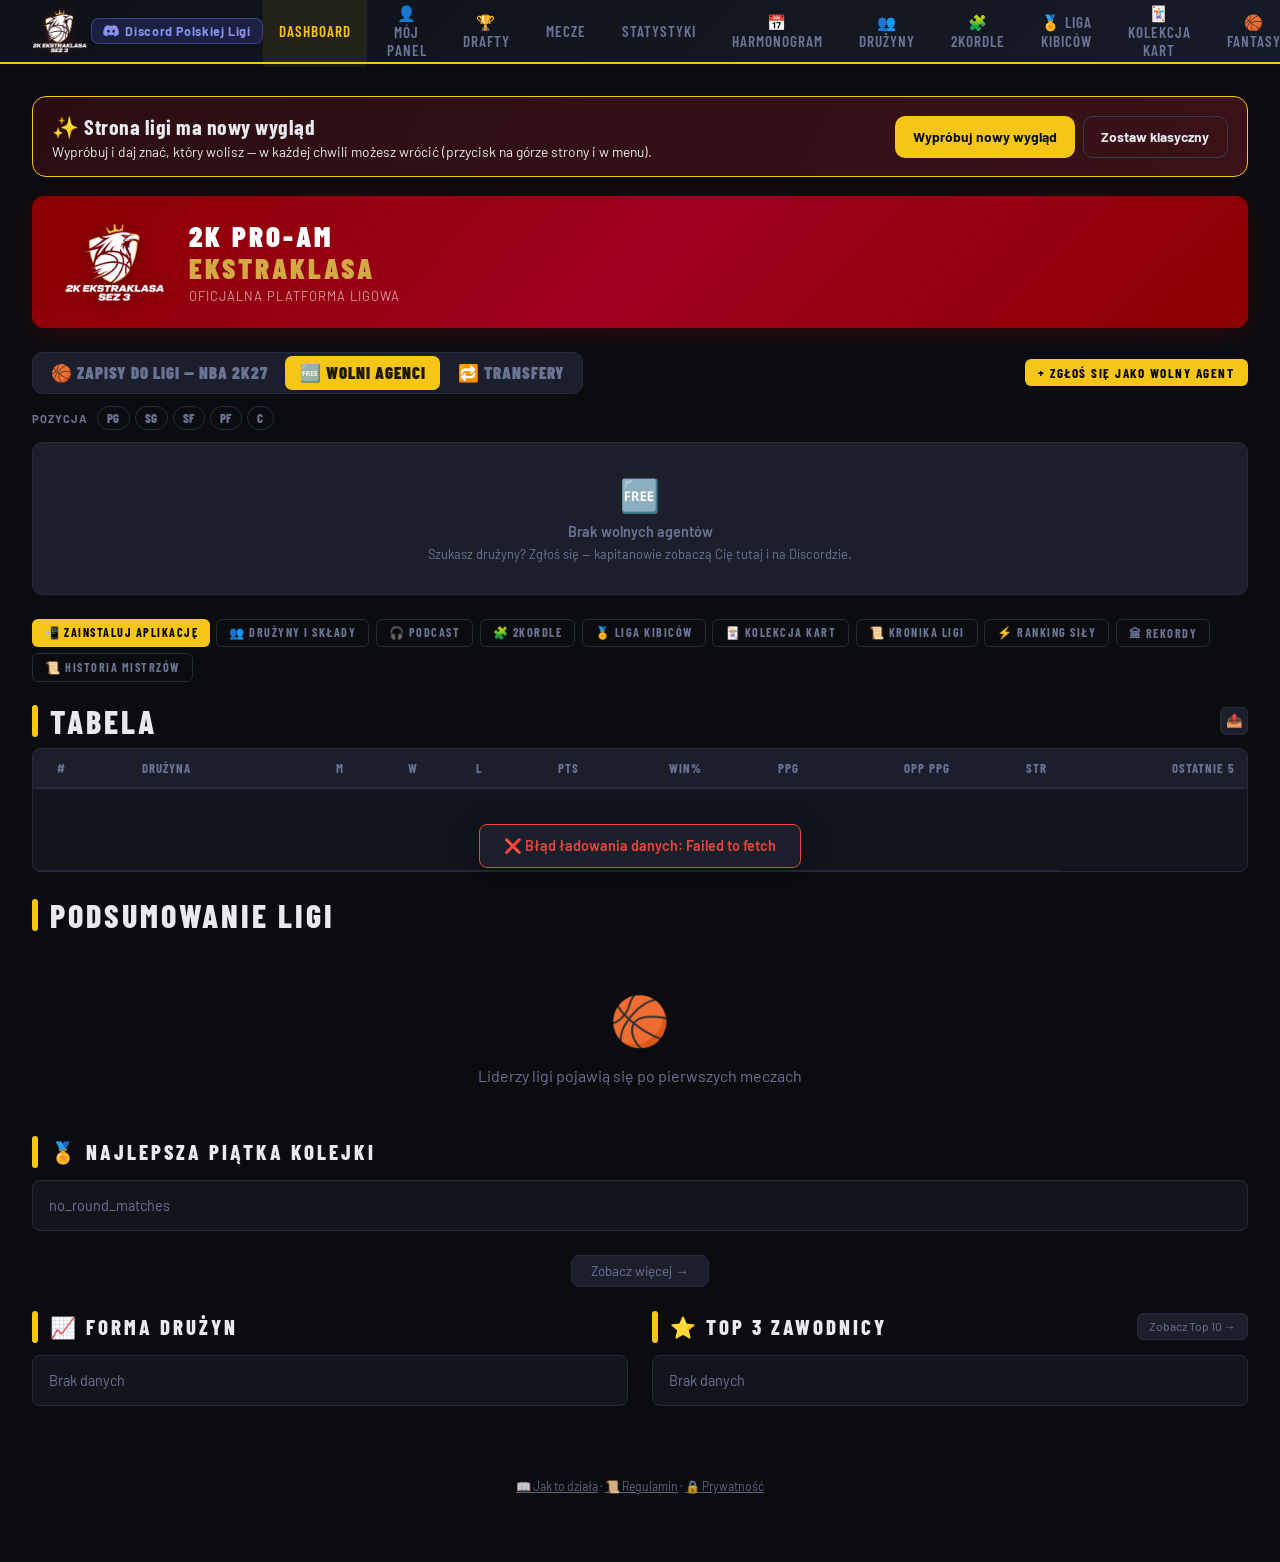
==== commit e89d4387: "Add files via upload" ====
--- a/index.html
+++ b/index.html
@@ -14,7 +14,7 @@
   <link rel="icon" type="image/webp" href="[data-uri]">
 <script data-early>try{if(localStorage.getItem('eu_design')==='new')document.documentElement.classList.add('nd')}catch(e){}</script>
 <link href="https://fonts.googleapis.com/css2?family=Barlow+Condensed:wght@400;600;700;800;900&family=Barlow:wght@400;500;600&family=Inter:wght@400;500;600;700&display=swap" rel="stylesheet">
-<link rel="stylesheet" href="/css/app.90af8980e8.css?v=90af8980e8">
+<link rel="stylesheet" href="/css/app.e13296aab3.css?v=e13296aab3">
   
 </head>
 <body>
@@ -785,7 +785,7 @@
   </div>
 </div>
 
-<script src="/js/core.90af8980e8.js?v=90af8980e8"></script>
+<script src="/js/core.e13296aab3.js?v=e13296aab3"></script>
 
   <!-- IMPORT MODAL -->
   <div id="import-modal" class="modal-overlay" onclick="if(event.target===this)this.classList.remove('open')" style="z-index:1100">
@@ -942,7 +942,7 @@
 </div>
 
 
-<script src="/js/core2.90af8980e8.js?v=90af8980e8"></script>
+<script src="/js/core2.e13296aab3.js?v=e13296aab3"></script>
 
 
 <!-- PANEL POWIĄZAŃ DISCORD→PSN -->
--- a/css/app.e13296aab3.css
+++ b/css/app.e13296aab3.css
@@ -0,0 +1,2 @@
+/*@v:e13296aab3*/
+:root{--bg:#0a0c10;--surface:#12151c;--surface2:#1a1f2b;--border:#252b3a;--accent:#f5c518;--accent2:#e8453c;--text:#e8eaf0;--muted:#6b7494;--win:#2ecc71;--loss:#e8453c;--grade-a:#f5c518;--grade-b:#4fc3f7;--grade-c:#ff8a65}*{box-sizing:border-box;margin:0;padding:0}body{background:var(--bg);color:var(--text);font-family:'Barlow',sans-serif;min-height:100vh}header{background:linear-gradient(135deg,#0d1117 0%,#161b28 100%);border-bottom:2px solid var(--accent);padding:0 2rem;display:flex;align-items:center;justify-content:space-between;height:64px;position:sticky;top:0;z-index:100}.logo{font-family:'Barlow Condensed',sans-serif;font-weight:900;font-size:1.6rem;letter-spacing:2px;color:var(--accent);text-transform:uppercase}.logo span{color:var(--text)}nav{display:flex;gap:0.25rem}nav button{background:none;border:none;color:var(--muted);font-family:'Barlow Condensed',sans-serif;font-weight:600;font-size:0.95rem;letter-spacing:1px;text-transform:uppercase;padding:0.5rem 1rem;cursor:pointer;border-radius:4px;transition:all 0.2s}nav button:hover,nav button.active{color:var(--accent);background:rgba(245,197,24,0.08)}main{max-width:1400px;margin:0 auto;padding:2rem}.view{display:none}.view.active{display:block;animation:fadeIn 0.3s ease}@keyframes fadeIn{from{opacity:0;transform:translateY(8px)}to{opacity:1;transform:translateY(0)}}.section-title{font-family:'Barlow Condensed',sans-serif;font-weight:800;font-size:2rem;letter-spacing:3px;text-transform:uppercase;color:var(--text);margin-bottom:1.5rem;display:flex;align-items:center;gap:0.75rem}.section-title::before{content:'';display:block;width:6px;height:2rem;background:var(--accent);border-radius:3px}.card{background:var(--surface);border:1px solid var(--border);border-radius:8px;padding:1.5rem;margin-bottom:1.5rem}.upload-zone{border:2px dashed var(--border);border-radius:12px;padding:3rem 2rem;text-align:center;cursor:pointer;transition:all 0.3s;background:var(--surface);position:relative}.upload-zone:hover,.upload-zone.dragover{border-color:var(--accent);background:rgba(245,197,24,0.04)}.upload-zone input{position:absolute;inset:0;opacity:0;cursor:pointer;width:100%;height:100%}.upload-icon{font-size:3rem;margin-bottom:0.75rem}.upload-zone h3{font-family:'Barlow Condensed',sans-serif;font-size:1.3rem;font-weight:700;letter-spacing:1px;color:var(--text);margin-bottom:0.5rem}.upload-zone p{color:var(--muted);font-size:0.9rem}label{display:block;font-size:0.8rem;font-weight:600;letter-spacing:1px;text-transform:uppercase;color:var(--muted);margin-bottom:0.4rem;margin-top:1rem}input,select,textarea{width:100%;background:var(--surface2);border:1px solid var(--border);border-radius:6px;color:var(--text);font-family:'Barlow',sans-serif;font-size:0.95rem;padding:0.6rem 0.9rem;outline:none;transition:border-color 0.2s}input:focus,select:focus{border-color:var(--accent)}select option{background:var(--surface2)}.btn{font-family:'Barlow Condensed',sans-serif;font-weight:700;letter-spacing:1.5px;text-transform:uppercase;font-size:0.95rem;padding:0.7rem 1.5rem;border:none;border-radius:6px;cursor:pointer;transition:all 0.2s;display:inline-flex;align-items:center;gap:0.5rem}.btn-primary{background:var(--accent);color:#000}.btn-primary:hover{background:#ffd600;transform:translateY(-1px)}.btn-danger{background:var(--accent2);color:#fff}.btn-danger:hover{background:#ff5c54}.btn-ghost{background:transparent;color:var(--muted);border:1px solid var(--border)}.btn-ghost:hover{border-color:var(--accent);color:var(--accent)}.btn:disabled{opacity:0.4;cursor:not-allowed;transform:none !important}.btn-row{display:flex;gap:0.75rem;margin-top:1.25rem;flex-wrap:wrap}@keyframes spin{to{transform:rotate(360deg)}}.spinner{width:18px;height:18px;border:2px solid rgba(0,0,0,0.3);border-top-color:#000;border-radius:50%;animation:spin 0.7s linear infinite}.status-box{border-radius:8px;padding:1rem 1.25rem;font-size:0.9rem;margin-top:1rem;display:none}.status-box.show{display:block}.status-box.info{background:rgba(79,195,247,0.1);border:1px solid rgba(79,195,247,0.3);color:#4fc3f7}.status-box.success{background:rgba(46,204,113,0.1);border:1px solid rgba(46,204,113,0.3);color:var(--win)}.status-box.error{background:rgba(232,69,60,0.1);border:1px solid rgba(232,69,60,0.3);color:var(--loss)}#screenshot-preview{max-width:100%;border-radius:8px;margin-top:1rem;display:none;border:1px solid var(--border)}.matches-grid{display:flex;flex-direction:column;gap:1rem}.match-card{background:var(--surface);border:1px solid var(--border);border-radius:10px;padding:1.25rem 1.5rem;display:grid;grid-template-columns:1fr auto 1fr;align-items:center;gap:1.5rem;transition:border-color 0.2s;cursor:pointer}.match-card:hover{border-color:var(--accent)}.team-side{display:flex;flex-direction:column;gap:0.25rem}.team-side.right{text-align:right}.team-name{font-family:'Barlow Condensed',sans-serif;font-weight:700;font-size:1.15rem;letter-spacing:1px;text-transform:uppercase}.team-score{font-family:'Barlow Condensed',sans-serif;font-weight:900;font-size:2.5rem;line-height:1;color:var(--text)}.team-score.winner{color:var(--accent)}.match-meta{text-align:center}.match-date{color:var(--muted);font-size:0.8rem;letter-spacing:0.5px}.vs-badge{background:var(--surface2);border:1px solid var(--border);border-radius:50%;width:40px;height:40px;display:flex;align-items:center;justify-content:center;font-family:'Barlow Condensed',sans-serif;font-weight:800;font-size:0.85rem;color:var(--muted);margin:0.5rem auto}.stats-table-wrap{overflow-x:auto}table{width:100%;border-collapse:collapse;font-size:0.88rem}thead tr{background:var(--surface2);border-bottom:2px solid var(--border)}th{font-family:'Barlow Condensed',sans-serif;font-weight:700;font-size:0.8rem;letter-spacing:1px;text-transform:uppercase;color:var(--muted);padding:0.7rem 0.75rem;text-align:right;white-space:nowrap}th:first-child{text-align:left}td{padding:0.6rem 0.75rem;text-align:right;border-bottom:1px solid var(--border);white-space:nowrap}td:first-child{text-align:left;font-weight:600}tr:hover td{background:rgba(255,255,255,0.02)}#stats-body tr{cursor:pointer}#stats-body tr:hover td{background:rgba(245,197,24,0.04)}.player-name{display:flex;align-items:center;gap:0.5rem}.grade{font-family:'Barlow Condensed',sans-serif;font-weight:800;font-size:0.95rem;padding:0.15rem 0.5rem;border-radius:4px;display:inline-block}.grade-A,.grade-Ap{background:rgba(245,197,24,0.15);color:var(--grade-a)}.grade-B,.grade-Bp,.grade-Bm{background:rgba(79,195,247,0.15);color:var(--grade-b)}.grade-C,.grade-Cp,.grade-Cm{background:rgba(255,138,101,0.15);color:var(--grade-c)}.grade-Am{background:rgba(245,197,24,0.12);color:var(--grade-a)}.standings-table td:first-child{font-weight:700}.rank-num{font-family:'Barlow Condensed',sans-serif;font-weight:900;font-size:1.1rem;color:var(--muted);width:2rem}.rank-1{color:var(--accent)}.rank-2{color:#ccc}.rank-3{color:#cd7f32}.modal-overlay{position:fixed;inset:0;background:rgba(0,0,0,0.85);z-index:200;display:none;align-items:center;justify-content:center;padding:1rem}.modal-overlay.open{display:flex}.modal{background:var(--surface);border:1px solid var(--border);border-radius:12px;max-width:900px;width:100%;max-height:90vh;overflow-y:auto;padding:2rem;position:relative}.modal-close{position:absolute;top:1rem;right:1rem;background:none;border:none;color:var(--muted);font-size:1.5rem;cursor:pointer;line-height:1}.modal-close:hover{color:var(--text)}.modal-score-row{display:flex;align-items:center;justify-content:space-between;margin-bottom:1.5rem;padding-bottom:1.5rem;border-bottom:1px solid var(--border)}.modal-team{font-family:'Barlow Condensed',sans-serif;font-weight:800;font-size:1.5rem;text-transform:uppercase;letter-spacing:2px}.modal-score-big{font-family:'Barlow Condensed',sans-serif;font-weight:900;font-size:3rem;color:var(--accent)}.quarters{display:flex;gap:0.5rem;margin-top:0.25rem}.q-box{background:var(--surface2);border-radius:4px;padding:0.2rem 0.5rem;font-size:0.75rem;color:var(--muted);font-weight:600}.tabs{display:flex;gap:0.25rem;margin-bottom:1.5rem;border-bottom:1px solid var(--border)}.tab-btn{background:none;border:none;font-family:'Barlow Condensed',sans-serif;font-weight:700;font-size:0.9rem;letter-spacing:1px;text-transform:uppercase;color:var(--muted);padding:0.6rem 1rem;cursor:pointer;border-bottom:2px solid transparent;margin-bottom:-1px;transition:all 0.2s}.tab-btn:hover{color:var(--text)}.tab-btn.active{color:var(--accent);border-bottom-color:var(--accent)}.tab-content{display:none}.tab-content.active{display:block}.filters{display:flex;gap:0.75rem;flex-wrap:wrap;margin-bottom:1.25rem;align-items:flex-end}.filters>div{flex:1;min-width:150px}.filters label{margin-top:0}.sort-icon{font-size:0.7rem;color:var(--accent);margin-left:2px}.stat-i{display:inline-block;margin-left:3px;font-size:.72rem;color:var(--muted);cursor:help;padding:0 2px;border-radius:50%}.stat-i:hover{color:var(--accent)}#stats-thead th:hover{color:var(--text) !important;background:rgba(255,255,255,0.03)}#stats-thead th{transition:color 0.15s,background 0.15s}.leaders-grid{display:grid;grid-template-columns:repeat(auto-fill,minmax(200px,1fr));gap:1rem}.leader-card{background:var(--surface2);border:1px solid var(--border);border-radius:8px;padding:1rem;text-align:center}.leader-stat-name{font-size:0.75rem;font-weight:600;letter-spacing:1px;text-transform:uppercase;color:var(--muted);margin-bottom:0.5rem}.leader-value{font-family:'Barlow Condensed',sans-serif;font-weight:900;font-size:2rem;color:var(--accent)}.leader-player{font-weight:600;font-size:0.9rem;margin-top:0.25rem}.leader-team{font-size:0.75rem;color:var(--muted)}.empty{text-align:center;padding:4rem 2rem;color:var(--muted)}.empty .icon{font-size:3rem;margin-bottom:1rem}.empty h3{font-family:'Barlow Condensed',sans-serif;font-size:1.4rem;font-weight:700;letter-spacing:1px;color:var(--text);margin-bottom:0.5rem}::-webkit-scrollbar{width:6px;height:6px}::-webkit-scrollbar-track{background:var(--bg)}::-webkit-scrollbar-thumb{background:var(--border);border-radius:3px}@media (max-width:900px){.leaders-grid{grid-template-columns:repeat(3,1fr)}.filters{flex-direction:column}}#bottom-nav{display:none}#more-sheet{display:none}@media (max-width:820px){#bottom-nav{display:flex;position:fixed;left:0;right:0;bottom:0;z-index:900;background:var(--surface);border-top:1px solid var(--border);padding:4px 4px calc(4px + env(safe-area-inset-bottom));justify-content:space-around;box-shadow:0 -6px 18px rgba(0,0,0,.25)}#bottom-nav button{flex:1;display:flex;flex-direction:column;align-items:center;gap:2px;position:relative;background:transparent;border:none;color:var(--muted);font-family:inherit;font-size:.64rem;font-weight:700;padding:6px 2px;border-radius:10px;cursor:pointer;-webkit-tap-highlight-color:transparent}#bottom-nav button .bn-ico{font-size:1.3rem;line-height:1}#bottom-nav button.active{color:var(--accent);background:rgba(245,197,24,.10)}#bottom-nav .bn-badge{position:absolute;top:2px;left:calc(50% + 6px);min-width:16px;height:16px;padding:0 4px;border-radius:8px;background:#dc2626;color:#fff;font-size:.6rem;font-weight:900;line-height:16px;text-align:center;display:none}html,body{overflow-x:hidden;max-width:100%}body{padding-bottom:calc(72px + env(safe-area-inset-bottom))}.card:has(>table),.card:has(>div>table){overflow-x:auto;-webkit-overflow-scrolling:touch}header nav,header>a[href*="discord.gg"],#hdr-tools>*:not(#discord-user-bar):not(#theme-btn):not(#lang-toggle):not(#x-link){display:none !important}#lang-toggle{display:inline-block !important}.toast{bottom:calc(84px + env(safe-area-inset-bottom)) !important;white-space:normal !important;max-width:92vw;text-align:center}#league-hero{padding:1rem 1.1rem !important;gap:.9rem !important}#league-hero img{max-width:90px !important;height:auto !important}#league-hero>div>div:nth-child(-n+2){font-size:1.35rem !important;letter-spacing:2px !important}#league-hero>div>div:nth-child(3){font-size:.66rem !important}#more-sheet.open{display:block;position:fixed;inset:0;z-index:1300;background:rgba(0,0,0,.55)}#more-sheet .ms-panel{position:absolute;left:0;right:0;bottom:0;background:var(--surface);border-top:2px solid var(--accent);border-radius:16px 16px 0 0;padding:.9rem .9rem calc(1rem + env(safe-area-inset-bottom));max-height:80vh;overflow-y:auto}#more-sheet .ms-grid{display:grid;grid-template-columns:repeat(3,1fr);gap:.5rem}#more-sheet .ms-item{display:flex;flex-direction:column;align-items:center;justify-content:center;gap:.3rem;min-height:72px;padding:.5rem .3rem;background:var(--surface2);border:1px solid var(--border);border-radius:12px;color:var(--text);font-family:inherit;font-size:.72rem;font-weight:700;text-align:center;cursor:pointer;text-decoration:none}#more-sheet .ms-item .ico{font-size:1.35rem}}@media (max-width:640px){header{height:auto;padding:0.6rem 1rem;flex-wrap:wrap;gap:0.5rem}.logo{font-size:1.2rem}nav{width:100%;overflow-x:auto;-webkit-overflow-scrolling:touch;scrollbar-width:none;gap:0;padding-bottom:2px}nav::-webkit-scrollbar{display:none}nav button{font-size:0.75rem;padding:0.4rem 0.65rem;white-space:nowrap}#logout-btn,#baza-btn{font-size:0.7rem;padding:0.3rem 0.6rem}main{padding:0.75rem}.section-title{font-size:1.4rem}.card{padding:1rem}.match-card{grid-template-columns:1fr auto 1fr;gap:0.5rem;padding:0.85rem 0.75rem}.team-name{font-size:0.85rem}.team-score{font-size:1.8rem}.q-box{font-size:0.65rem;padding:0.15rem 0.35rem}.vs-badge{width:32px;height:32px;font-size:0.75rem}.match-date{font-size:0.7rem}.modal{padding:1.25rem}.modal-score-row{flex-direction:column;gap:0.75rem;align-items:flex-start}.modal-score-row>div:last-child{text-align:left !important}.modal-team{font-size:1.1rem}.modal-score-big{font-size:2rem}.stats-table-wrap{overflow-x:auto;-webkit-overflow-scrolling:touch}table{min-width:600px}th,td{padding:0.5rem 0.5rem;font-size:0.78rem}.leaders-grid{grid-template-columns:repeat(2,1fr);gap:0.75rem}.leader-value{font-size:1.6rem}.leader-card{padding:0.75rem}#standings-body td,#standings-body th{white-space:nowrap}.filters{flex-direction:column;gap:0.5rem}.filters>div{min-width:unset}.upload-zone{padding:2rem 1rem}.upload-icon{font-size:2rem}.upload-zone h3{font-size:1rem}.btn{font-size:0.85rem;padding:0.6rem 1rem}.btn-row{flex-direction:column}.btn-row .btn{width:100%;justify-content:center}.setup-box{padding:1.5rem 1.25rem}.setup-title{font-size:1.3rem}#parsed-match-preview>div{grid-template-columns:1fr !important}.tabs{overflow-x:auto}.tab-btn{font-size:0.8rem;padding:0.5rem 0.75rem;white-space:nowrap}.quarters{flex-wrap:wrap;gap:0.25rem}}@media (max-width:380px){.match-card{grid-template-columns:1fr;text-align:center}.team-side.right{text-align:center}.team-side.right .quarters{justify-content:center}.leaders-grid{grid-template-columns:1fr 1fr}}.login-box{background:var(--surface);border:1px solid var(--border);border-radius:16px;padding:2.5rem 2rem;width:100%;max-width:380px;text-align:center}.login-logo{font-family:'Barlow Condensed',sans-serif;font-weight:900;font-size:2rem;letter-spacing:3px;color:var(--accent);text-transform:uppercase;margin-bottom:0.25rem}.login-sub{color:var(--muted);font-size:0.9rem;margin-bottom:2rem}.login-box input{text-align:center;font-size:1.1rem;letter-spacing:4px;margin-bottom:1rem}.login-error{color:var(--loss);font-size:0.85rem;margin-top:0.5rem;min-height:1.2rem}@keyframes shake{0%,100%{transform:translateX(0)}20%,60%{transform:translateX(-8px)}40%,80%{transform:translateX(8px)}}.shake{animation:shake 0.4s ease}.toast{position:fixed;bottom:2rem;left:50%;transform:translateX(-50%) translateY(100px);background:var(--surface2);border:1px solid var(--border);color:var(--text);padding:0.75rem 1.5rem;border-radius:8px;font-weight:600;font-size:0.9rem;z-index:9999;transition:transform 0.3s ease;white-space:nowrap;box-shadow:0 8px 32px rgba(0,0,0,0.4)}.toast.show{transform:translateX(-50%) translateY(0)}.toast:not(.show){visibility:hidden}.toast-success{border-color:var(--win);color:var(--win)}.toast-error{border-color:var(--loss);color:var(--loss)}#global-loader{position:fixed;inset:0;z-index:8000;background:rgba(10,12,16,0.85);display:none;align-items:center;justify-content:center;flex-direction:column;gap:1rem}.loader-spinner{width:48px;height:48px;border:3px solid var(--border);border-top-color:var(--accent);border-radius:50%;animation:spin 0.8s linear infinite}.loader-text{font-family:'Barlow Condensed',sans-serif;font-weight:700;letter-spacing:2px;color:var(--muted);font-size:0.9rem;text-transform:uppercase}.setup-box{background:var(--surface);border:1px solid var(--accent);border-radius:16px;padding:2.5rem 2rem;width:100%;max-width:480px}.setup-title{font-family:'Barlow Condensed',sans-serif;font-weight:900;font-size:1.6rem;letter-spacing:2px;text-transform:uppercase;margin-bottom:0.25rem}.setup-sub{color:var(--muted);font-size:0.88rem;margin-bottom:1.5rem;line-height:1.5}.step-badge{display:inline-block;background:var(--accent);color:#000;font-family:'Barlow Condensed',sans-serif;font-weight:800;font-size:0.75rem;padding:0.1rem 0.5rem;border-radius:3px;margin-right:0.4rem;letter-spacing:1px}.hot{display:inline-block;font-size:.65rem;background:#ff6b35;color:#fff;border-radius:4px;padding:1px 5px;margin-left:5px;font-weight:700;vertical-align:middle;animation:hpulse 1.5s infinite}@keyframes hpulse{0%,100%{opacity:1}50%{opacity:.65}}@keyframes slideUp{from{opacity:0;transform:translateX(-50%) translateY(20px)}to{opacity:1;transform:translateX(-50%) translateY(0)}}.l5{display:flex;gap:3px;justify-content:center}.l5w,.l5l,.l5e{width:14px;height:14px;border-radius:3px;display:inline-block}.l5w{background:var(--win)}.l5l{background:var(--loss)}.l5e{background:var(--border)}.ppgrow{display:flex;align-items:center;gap:.75rem;margin-bottom:.55rem}.ppglbl{width:155px;font-weight:600;font-size:.88rem;text-align:right;white-space:nowrap;overflow:hidden;text-overflow:ellipsis}.ppgtrack{flex:1;background:var(--surface2);border-radius:4px;height:24px;overflow:hidden}.ppgfill{height:100%;background:linear-gradient(90deg,var(--accent),#d4a800);border-radius:4px;display:flex;align-items:center;padding-left:8px}.ppgval{font-family:'Barlow Condensed',sans-serif;font-weight:700;font-size:.9rem;color:#000}.cbrow{display:flex;gap:1.5rem;flex-wrap:wrap;padding:.75rem 1rem;background:var(--surface2);border:1px solid var(--border);border-radius:8px;margin-bottom:1.25rem}.cbi{text-align:center}.cbil{font-size:.7rem;color:var(--muted);text-transform:uppercase;letter-spacing:1px}.cbiv{font-family:'Barlow Condensed',sans-serif;font-weight:900;font-size:1.3rem;color:var(--text)}.h2hbar{height:8px;border-radius:4px;overflow:hidden;margin:.4rem 0;display:flex}.h2hl{background:var(--accent)}.h2hr{background:var(--accent2)}.cmprow{display:flex;align-items:center;border-bottom:1px solid var(--border);padding:.45rem 0}.cmplbl{width:55px;font-size:.72rem;color:var(--muted);text-transform:uppercase;letter-spacing:1px;text-align:center}.cmpval{flex:1;text-align:center;font-family:'Barlow Condensed',sans-serif;font-weight:700;font-size:1.35rem}.cmpbetter{color:var(--accent)}.cmpworse{color:var(--muted)}.season-badge{display:inline-block;font-size:.7rem;background:var(--accent);color:#000;border-radius:4px;padding:1px 7px;font-weight:700;letter-spacing:1px;text-transform:uppercase;vertical-align:middle;margin-left:6px}.season-item{display:flex;align-items:center;justify-content:space-between;padding:.75rem 1rem;background:var(--surface2);border:1px solid var(--border);border-radius:8px;margin-bottom:.5rem}.season-item.active-season{border-color:var(--accent)}.season-modal-btn{background:none;border:1px solid var(--border);color:var(--muted);border-radius:6px;padding:.3rem .7rem;cursor:pointer;font-size:.8rem;font-family:inherit}.season-modal-btn:hover{border-color:var(--accent);color:var(--accent)}.season-modal-btn.danger:hover{border-color:var(--loss);color:var(--loss)}.form-row{display:flex;align-items:center;justify-content:space-between;padding:.5rem 0;border-bottom:1px solid var(--border)}.form-row:last-child{border-bottom:none}.form-name{font-weight:600;font-size:.9rem;min-width:130px}.form-dots{display:flex;gap:4px}.fd-w{width:18px;height:18px;border-radius:4px;background:var(--win);display:inline-block;flex-shrink:0}.fd-l{width:18px;height:18px;border-radius:4px;background:var(--loss);display:inline-block;flex-shrink:0}.fd-e{width:18px;height:18px;border-radius:4px;background:var(--border);display:inline-block;flex-shrink:0}.top3-row{display:flex;align-items:center;gap:.75rem;padding:.6rem 0;border-bottom:1px solid var(--border)}.top3-row:last-child{border-bottom:none}.top3-rank{font-family:'Barlow Condensed',sans-serif;font-weight:900;font-size:1.4rem;width:28px;text-align:center}.top3-rank-1{color:var(--accent)}.top3-rank-2{color:#ccc}.top3-rank-3{color:#cd7f32}.top3-info{flex:1}.top3-name{font-weight:700;font-size:.95rem}.top3-team{font-size:.75rem;color:var(--muted)}.top3-grade{font-family:'Barlow Condensed',sans-serif;font-weight:900;font-size:1.4rem}@media(max-width:640px){#dashboard-extras{grid-template-columns:1fr}}.tow-grid{display:flex;gap:1rem;flex-wrap:wrap}.tow-card{flex:1;min-width:130px;background:var(--surface2);border:1px solid var(--border);border-radius:10px;padding:.9rem;text-align:center;cursor:pointer;transition:border-color .2s}.tow-card:hover{border-color:var(--accent)}.tow-pos{font-family:'Barlow Condensed',sans-serif;font-weight:900;font-size:.8rem;letter-spacing:2px;color:var(--accent);margin-bottom:.3rem}.tow-name{font-weight:700;font-size:.95rem;margin-bottom:.2rem}.tow-team{font-size:.72rem;color:var(--muted);margin-bottom:.4rem}.tow-score{font-family:'Barlow Condensed',sans-serif;font-weight:900;font-size:1.1rem}.tow-stats{font-size:.72rem;color:var(--muted);margin-top:.3rem}.streak-w{color:var(--win);font-weight:700;font-size:.78rem}.streak-l{color:var(--loss);font-weight:700;font-size:.78rem}body.light{--bg:#f0f2f5;--surface:#fff;--surface2:#e8eaed;--border:#d1d5db;--text:#111827;--muted:#6b7280;--accent:#c9a800;--win:#16a34a;--loss:#dc2626}body.light .nav{background:#fff;border-bottom:1px solid #d1d5db}body.light .card{background:#fff}body.light .modal{background:#fff}body.light .leader-card{background:#fff}.theme-toggle{background:none;border:1px solid var(--border);color:var(--muted);border-radius:6px;padding:.3rem .6rem;cursor:pointer;font-size:.9rem}.theme-toggle:hover{border-color:var(--accent);color:var(--accent)}.pcard-wrap{background:linear-gradient(135deg,#1a1a2e,#16213e 50%,#0f3460);border-radius:16px;padding:1.5rem;color:#fff;font-family:'Barlow Condensed',sans-serif;width:340px;position:relative;overflow:hidden}.pcard-pos{font-size:.7rem;letter-spacing:3px;font-weight:700;color:rgba(245,197,24,.8);margin-bottom:.2rem}.pcard-name{font-size:1.8rem;font-weight:900;letter-spacing:2px;text-transform:uppercase;line-height:1.1;margin-bottom:.15rem}.pcard-team{font-size:.85rem;color:rgba(255,255,255,.6);margin-bottom:1rem}.pcard-stats{display:grid;grid-template-columns:repeat(3,1fr);gap:.5rem;margin-top:1rem}.pcard-stat{text-align:center;background:rgba(255,255,255,.07);border-radius:8px;padding:.5rem .3rem}.pcard-sv{font-size:1.3rem;font-weight:900;color:#fff}.pcard-sl{font-size:.6rem;letter-spacing:1px;color:rgba(255,255,255,.5);text-transform:uppercase}.pcard-gp{font-size:.75rem;color:rgba(255,255,255,.4);margin-top:.75rem;text-align:right}.rivalry-pair{display:flex;align-items:center;gap:.75rem;padding:.6rem 0;border-bottom:1px solid var(--border)}.rivalry-pair:last-child{border-bottom:none}.rivalry-teams{flex:1;font-weight:600;font-size:.9rem}.rivalry-bar{width:120px;height:8px;border-radius:4px;background:var(--surface2);overflow:hidden}.rivalry-fill{height:100%;background:linear-gradient(90deg,var(--accent),#e05c2a);border-radius:4px}.rivalry-count{font-size:.8rem;color:var(--muted);min-width:30px;text-align:right}.dn-ov{position:fixed;inset:0;z-index:12000;background:rgba(5,7,13,.88);display:flex;flex-direction:column;align-items:center;justify-content:center;gap:1rem;animation:dnIn .4s ease-out}.dn-ov.dn-out{animation:dnOut .6s forwards}.dn-top{font-family:'Barlow Condensed',sans-serif;font-weight:900;font-size:clamp(2.4rem,7vw,5rem);letter-spacing:3px;color:#f5c518;text-shadow:0 0 30px rgba(245,197,24,.6);animation:dnPop .6s}.dn-card{height:min(62vh,640px);border-radius:22px;box-shadow:0 0 60px rgba(245,197,24,.45);animation:dnFlip .9s cubic-bezier(.2,.8,.2,1)}.dn-txt{width:300px;display:flex;align-items:center;justify-content:center;font-size:2rem;font-weight:900;background:#10131a}.dn-bot{font-family:'Barlow Condensed',sans-serif;font-size:clamp(1.4rem,3.5vw,2.4rem);color:#fff;animation:dnPop .8s}@keyframes dnIn{from{opacity:0}to{opacity:1}}@keyframes dnOut{to{opacity:0}}@keyframes dnFlip{from{transform:perspective(1200px) rotateY(90deg) scale(.7);opacity:0}to{transform:perspective(1200px) rotateY(0) scale(1);opacity:1}}@keyframes dnPop{0%{transform:scale(.5);opacity:0}70%{transform:scale(1.08)}100%{transform:scale(1);opacity:1}}@keyframes cpShake{0%,100%{transform:rotate(0)}25%{transform:rotate(-6deg)}75%{transform:rotate(6deg)}}@keyframes cpFlip{from{transform:rotateY(90deg)}to{transform:rotateY(0)}}body.dn-obs{background:transparent!important}body.dn-obs>*:not(.dn-ov):not(#dn-ticker){display:none!important}#dn-ticker{display:none}body.dn-obs #dn-ticker{display:flex;gap:1.5rem;position:fixed;left:0;right:0;bottom:0;padding:.6rem 1rem;background:rgba(5,7,13,.85);color:#fff;font-family:'Barlow Condensed',sans-serif;font-size:1.4rem;font-weight:800;overflow:hidden;white-space:nowrap}body{--nd-bg:#070B16;--nd-hdr:#0A1020;--nd-s1:#0E1526;--nd-s2:#131C31;--nd-line:#1A2440;--nd-line2:#2A3757;--nd-acc:#4C8DFF;--nd-link:#8FB3FF;--nd-act:rgba(76,141,255,.14);--nd-ban1:#0E1A3A;--nd-ban2:#13254F}body:not(.eu){--nd-bg:#0a0c10;--nd-hdr:#0d1117;--nd-s1:#12151c;--nd-s2:#1a1f2b;--nd-line:#252b3a;--nd-line2:#363d52;--nd-acc:#f5c518;--nd-link:#ffd84d;--nd-act:rgba(245,197,24,.14);--nd-ban1:#2a0d12;--nd-ban2:#3a1218}html.nd body,html.nd body.light{--nd-t2:#C7D2E8;--bg:var(--nd-bg);--surface:var(--nd-s1);--surface2:var(--nd-s2);--border:#1F2A44;--accent:var(--nd-acc);--text:#E8EDF7;--muted:#94A3C0;background:var(--nd-bg);color:var(--text);font-family:'Inter','Barlow',sans-serif}html.nd body:not(.eu){--border:#252b3a;--muted:#9aa3bd}html.nd body.light{--nd-bg:#F3F6FB;--nd-hdr:#FFFFFF;--nd-s1:#FFFFFF;--nd-s2:#EDF2FA;--nd-line:#DCE4F2;--nd-line2:#C6D2E6;--nd-acc:#2F6FE4;--nd-link:#2459C2;--nd-act:rgba(47,111,228,.12);--nd-ban1:#E6EEFF;--nd-ban2:#D4E3FF;--nd-t2:#33415C;--border:#DCE4F2;--text:#0E1A33;--muted:#5B6B86}html.nd body.light:not(.eu){--nd-bg:#F6F7F9;--nd-hdr:#FFFFFF;--nd-s1:#FFFFFF;--nd-s2:#F1F3F7;--nd-line:#E2E6EE;--nd-line2:#CDD3DF;--nd-acc:#D9AC00;--nd-link:#8A6700;--nd-act:rgba(217,172,0,.16);--nd-ban1:#FFF6D6;--nd-ban2:#FFE6EA;--nd-t2:#3A4152;--border:#E2E6EE;--text:#141821;--muted:#5D6578}html.nd header{background:var(--nd-hdr)!important;border-bottom:1px solid var(--nd-line)!important}html.nd #league-hero{display:none!important}html.nd .card{border-radius:16px;border-color:var(--nd-line)}html.nd .btn-primary{color:#06101F}html.nd .section-title{letter-spacing:.5px}html.nd table td,html.nd table th{font-variant-numeric:tabular-nums}html.nd body.eu #side-nav{background:linear-gradient(180deg,rgba(0,51,153,.62) 0%,rgba(0,51,153,.30) 38%,rgba(10,16,32,0) 75%),var(--nd-hdr);border-right:1px solid rgba(255,204,0,.28)}html.nd body.eu.light #side-nav{background:linear-gradient(180deg,#DCE7FF 0%,#EEF3FF 40%,#FFFFFF 80%);border-right:1px solid #C6D2E6}html.nd .sn-item.on{background:var(--nd-act);color:var(--text)}html.nd .sn-item.on .sn-ico svg{stroke:var(--nd-acc)}html.nd body.light:not(.eu) #side-nav .sn-red .sn-ico svg{stroke:#fff}html.nd .sn-ico svg{width:18px;height:18px;stroke:#8D9BB8;fill:none;stroke-width:2;stroke-linecap:round;stroke-linejoin:round;vertical-align:middle}html.nd .sn-sec.nd-coll{cursor:pointer;display:flex;justify-content:space-between;align-items:center;user-select:none}html.nd .sn-sec.nd-coll::after{content:'–';font-size:.8rem;color:var(--muted)}html.nd .sn-sec.nd-coll.closed::after{content:'+'}html.nd .sn-sec.nd-coll.sn-red::after{color:rgba(255,255,255,.85)}html.nd .nd-grp.closed{display:none}html.nd #bottom-nav{background:var(--nd-hdr);border-top-color:var(--nd-line)}html.nd #bottom-nav button.active{color:var(--nd-acc);background:var(--nd-act)}html.nd #bottom-nav .bn-ico svg{width:22px;height:22px;stroke:currentColor;fill:none;stroke-width:2;stroke-linecap:round;stroke-linejoin:round}.nd-sw{display:flex;gap:3px;padding:3px;border-radius:10px;background:var(--bg);border:1px solid var(--border);margin:.2rem .2rem .5rem}.nd-sw button{flex:1;min-height:32px;border:none;border-radius:8px;background:transparent;color:var(--muted);font-family:inherit;font-size:.74rem;font-weight:700;cursor:pointer}.nd-sw button.on{background:var(--accent);color:#111}html.nd .nd-sw button.on{color:#06101F}body.side-col .nd-sw{display:none}#nd-pill{display:inline-flex;align-items:center;gap:.35rem;min-height:36px;padding:0 .8rem;border-radius:999px;border:1px solid var(--nd-acc);background:var(--nd-act);color:var(--text);font-family:inherit;font-size:.76rem;font-weight:700;cursor:pointer;white-space:nowrap;margin-left:.5rem}html.nd #nd-pill{border-color:var(--nd-line2);background:var(--nd-s2);color:var(--nd-t2)}@media (min-width:1024px){body.side-on #nd-pill{display:none}}#nd-banner{display:flex;align-items:center;gap:1rem;flex-wrap:wrap;padding:1rem 1.2rem;margin-bottom:1.2rem;border-radius:14px;background:linear-gradient(120deg,var(--nd-ban1),var(--nd-ban2));border:1px solid var(--nd-acc);color:var(--text)}#nd-banner b{font-family:'Barlow Condensed',sans-serif;font-size:1.35rem;letter-spacing:.5px}#nd-banner .nd-bb{display:flex;gap:.5rem;flex-wrap:wrap}#nd-banner button{min-height:42px;padding:0 1.1rem;border-radius:10px;font-family:inherit;font-weight:700;font-size:.86rem;cursor:pointer}.ndh{display:flex;flex-direction:column;gap:1.4rem;margin-bottom:1.6rem}.ndh-row{display:flex;flex-wrap:wrap;gap:1.4rem}.ndh-box{background:var(--nd-s1);border:1px solid var(--nd-line);border-radius:18px;padding:1.3rem 1.4rem;min-width:0;box-sizing:border-box}.ndh-h{display:flex;align-items:baseline;justify-content:space-between;gap:.8rem;flex-wrap:wrap;margin-bottom:1rem}.ndh-h h2{margin:0;font-family:'Barlow Condensed',sans-serif;font-weight:800;font-size:1.9rem;letter-spacing:.4px;color:var(--text)}.ndh-sub{font-size:.8rem;color:var(--muted)}.ndh-game{display:grid;grid-template-columns:76px minmax(0,1fr) auto;gap:.9rem;align-items:center;padding:.75rem .9rem;background:var(--nd-s2);border-radius:12px}.ndh-t{font-family:'Barlow Condensed',sans-serif;font-weight:800;font-size:1.5rem;line-height:1}.ndh-chip{font-size:.66rem;font-weight:800;letter-spacing:1px;padding:.2rem .45rem;border-radius:6px;color:#070B16;white-space:nowrap}.ndh-btn{display:inline-flex;align-items:center;gap:.4rem;min-height:40px;padding:0 .9rem;border-radius:10px;border:1px solid var(--nd-line2);background:transparent;color:var(--nd-t2);font-family:inherit;font-weight:600;font-size:.8rem;cursor:pointer;white-space:nowrap}.ndh-btn.live{background:#FF4D5E;border-color:#FF4D5E;color:#fff;font-weight:700}.ndh-tabs{display:flex;gap:4px;background:var(--nd-bg);padding:4px;border-radius:12px;flex-wrap:wrap}.ndh-tabs button{border:0;cursor:pointer;min-height:36px;padding:0 .8rem;border-radius:9px;font-family:inherit;font-size:.78rem;font-weight:700;background:transparent;color:var(--nd-t2)}.ndh-tr{display:grid;grid-template-columns:30px minmax(0,1fr) 40px 40px 52px 112px;gap:.4rem;padding:.65rem .5rem;align-items:center;border-top:1px solid var(--nd-line);font-size:.88rem;font-variant-numeric:tabular-nums}.ndh-form{white-space:nowrap}.ndh-f.w{background:#14532D;color:#86EFAC}.ndh-f.l{background:#4C1D24;color:#FDA4AF}html.nd body.light .ndh-f.w{background:#16A34A;color:#fff}html.nd body.light .ndh-f.l{background:#DC2626;color:#fff}.ndh-f{display:inline-flex;width:18px;height:18px;border-radius:5px;font-size:.62rem;font-weight:800;align-items:center;justify-content:center;margin-right:3px}.ndh-stat{background:var(--nd-s2);border-radius:12px;padding:.9rem 1rem}.ndh-stat .k{font-size:.66rem;font-weight:700;letter-spacing:1px;color:var(--muted)}.ndh-stat .v{font-family:'Barlow Condensed',sans-serif;font-weight:900;font-size:1.9rem;line-height:1.15}@media (max-width:640px){.ndh-box{padding:1rem}.ndh-game{grid-template-columns:58px minmax(0,1fr) auto;gap:.6rem}.ndh-tr{grid-template-columns:24px minmax(0,1fr) 30px 30px 40px}.ndh-tr .ndh-form{display:none}.ndh-h h2{font-size:1.6rem}}.mn{display:flex;flex-direction:column;gap:.55rem}.mn-sw{display:flex;gap:3px;padding:3px;border-radius:10px;background:var(--bg);border:1px solid var(--border)}.mn-sw button{flex:1;min-height:34px;border:0;border-radius:8px;background:transparent;color:var(--muted);font-family:inherit;font-size:.76rem;font-weight:700}.mn-sw button.on{background:var(--accent);color:#111}.mn-q{width:100%;box-sizing:border-box;min-height:46px;padding:0 .9rem;border-radius:12px;border:1px solid var(--border);background:var(--bg);color:var(--text);font-family:inherit;font-size:.95rem}.mn-row{display:flex;align-items:center;gap:.7rem;width:100%;min-height:48px;padding:.35rem .75rem;border:1px solid var(--border);border-radius:12px;background:var(--surface2);color:var(--text);font-family:inherit;font-size:.9rem;text-align:left;cursor:pointer;margin-bottom:.35rem}.mn-row small,.mn-gh small{display:block;font-size:.72rem;color:var(--muted);font-weight:400;white-space:nowrap;overflow:hidden;text-overflow:ellipsis}.mn-me{border-color:var(--accent)}.mn-ico{width:24px;text-align:center;flex-shrink:0;font-size:1.1rem;display:inline-flex;justify-content:center}.mn-ico.big{font-size:1.5rem;width:auto}.mn-ico svg{width:22px;height:22px;stroke:currentColor;fill:none;stroke-width:2;stroke-linecap:round;stroke-linejoin:round}.mn-ico.big svg{width:26px;height:26px}.mn-h{font-size:.66rem;font-weight:800;letter-spacing:1.3px;color:var(--muted);text-transform:uppercase;margin:.35rem .1rem 0}.mn-chips{display:flex;gap:.4rem;overflow-x:auto}.mn-chips button{display:inline-flex;align-items:center;gap:.35rem;min-height:38px;padding:0 .75rem;border-radius:999px;border:1px solid var(--border);background:var(--surface2);color:var(--text);font-family:inherit;font-size:.8rem;font-weight:600;white-space:nowrap}.mn-tiles{display:grid;grid-template-columns:repeat(3,minmax(0,1fr));gap:.5rem}.mn-tiles button{position:relative;display:flex;flex-direction:column;align-items:center;justify-content:center;gap:.35rem;min-height:78px;padding:.5rem .3rem;border-radius:14px;border:1px solid var(--border);background:var(--surface2);color:var(--text);font-family:inherit;font-size:.74rem;font-weight:700;text-align:center}.mn-tiles .mn-b{position:absolute;top:6px;right:6px}.mn-grp{border:1px solid var(--border);border-radius:12px;background:var(--surface);padding:0 .35rem}.mn-gh{display:flex;align-items:center;gap:.6rem;width:100%;min-height:54px;padding:.3rem .45rem;border:0;background:transparent;color:var(--text);font-family:inherit;font-size:.9rem;text-align:left;cursor:pointer}.mn-grp .mn-row{background:transparent;border-color:transparent;margin:0;border-top:1px solid var(--border);border-radius:0}.mn-chev{color:var(--muted);font-weight:700;width:16px;text-align:center}.mn-b{min-width:18px;height:18px;padding:0 5px;border-radius:9px;background:var(--accent);color:#111;font-size:.64rem;font-weight:800;display:inline-flex;align-items:center;justify-content:center}.mn-b.live,.mn-b.red{background:#dc2626;color:#fff}.mn-set{display:flex;flex-wrap:wrap;gap:.4rem}.mn-set button,.mn-set a{min-height:40px;padding:0 .8rem;border-radius:10px;border:1px solid var(--border);background:var(--surface2);color:var(--text);font-family:inherit;font-size:.78rem;font-weight:600;display:inline-flex;align-items:center;text-decoration:none}.mn-try{display:flex;align-items:center;gap:.6rem;justify-content:space-between;padding:.55rem .7rem;margin-bottom:.7rem;border-radius:12px;border:1px solid var(--accent);background:rgba(245,197,24,.08);font-size:.8rem}.mn-try button{min-height:36px;padding:0 .9rem;border-radius:9px;border:0;background:var(--accent);color:#111;font-family:inherit;font-weight:800;font-size:.78rem;white-space:nowrap}html.nd .mn-try{background:rgba(76,141,255,.1)}html.nd .mn-b:not(.live):not(.red){color:#06101F}html body:not(.eu) #side-nav{background:linear-gradient(180deg,rgba(255,255,255,.16) 0%,rgba(255,255,255,.08) 44%,rgba(200,16,46,.40) 58%,rgba(200,16,46,.62) 100%),var(--surface);border-right-color:rgba(200,16,46,.5)}html body.light:not(.eu) #side-nav{background:linear-gradient(180deg,#ffffff 0%,#ffffff 47%,#d4213d 53%,#b00d28 100%);border-right-color:#c8102e}html body.light:not(.eu) #side-nav .sn-item.sn-red,html body.light:not(.eu) #side-nav .sn-sec.sn-red{color:#fff}html body.light:not(.eu) #side-nav .sn-sec.sn-red{color:rgba(255,255,255,.8)}html body.light:not(.eu) #side-nav .sn-item.sn-red:hover{background:rgba(255,255,255,.16)}html body.light:not(.eu) #side-nav .sn-item.sn-red.on{background:rgba(255,255,255,.22);color:#fff}body.light .sn-brand img,body.light header .logo img{background:#12151c;border-radius:50%;padding:3px;box-sizing:border-box}body.light header{background:#fff!important;border-bottom:2px solid var(--accent)!important}html.nd body.light header{background:var(--nd-hdr)!important}#side-nav{display:none}@media (min-width:1024px){body.side-on{padding-left:240px}body.side-on.side-col{padding-left:68px}body.side-on #side-nav{display:flex;flex-direction:column;gap:1px;position:fixed;top:0;left:0;bottom:0;width:240px;box-sizing:border-box;padding:14px 10px 12px;background:var(--surface);border-right:1px solid var(--border);overflow-y:auto;z-index:850;scrollbar-width:thin}body.side-on.side-col #side-nav{width:68px}body.side-on header nav,body.side-on header .logo,body.side-on header>a[href*="discord.gg"],body.side-on #logout-btn,body.side-on #baza-btn,body.side-on #psn-map-btn,body.side-on #playoff-btn,body.side-on #team-reg-admin-btn,body.side-on #season-btn{display:none!important}.sn-brand{display:flex;align-items:center;gap:.6rem;padding:.1rem .3rem .5rem}.sn-brand img{width:46px;height:46px;object-fit:contain;flex-shrink:0}.sn-name{display:flex;flex-direction:column;font-family:'Barlow Condensed',sans-serif;font-size:1.05rem;letter-spacing:.5px;line-height:1.05}.sn-sec{font-size:.66rem;font-weight:800;letter-spacing:1.4px;color:var(--muted);padding:.85rem .7rem .3rem;text-transform:uppercase}.sn-item{display:flex;align-items:center;gap:.7rem;width:100%;min-height:40px;padding:0 .7rem;border:none;background:transparent;color:var(--text);font-family:inherit;font-size:.9rem;font-weight:500;border-radius:9px;cursor:pointer;text-align:left;position:relative;letter-spacing:0;text-transform:none}.sn-item:hover{background:var(--surface2)}.sn-item.on{background:rgba(245,197,24,.13);color:var(--accent);font-weight:700}.sn-ico{width:22px;text-align:center;flex-shrink:0;font-size:1.05rem}.sn-lbl{flex:1;white-space:nowrap;overflow:hidden;text-overflow:ellipsis}.sn-b{min-width:20px;height:20px;padding:0 6px;box-sizing:border-box;border-radius:10px;background:var(--accent);color:#111;font-size:.7rem;font-weight:800;display:inline-flex;align-items:center;justify-content:center}.sn-b.live{background:#dc2626;color:#fff;border-radius:6px;letter-spacing:.5px}.sn-b.red{background:#ef4444;color:#fff}.sn-b.warn{background:#f59e0b;color:#111}.sn-toggle{color:var(--muted);margin-top:.3rem}body.side-col .sn-lbl,body.side-col .sn-name{display:none}body.side-col .sn-sec{padding:0;height:1px;background:var(--border);margin:.55rem .4rem}body.side-col .sn-sec span{display:none}body.side-col .sn-item{justify-content:center;padding:0}body.side-col .sn-brand{justify-content:center;padding:.1rem 0 .5rem}body.side-col .sn-b{position:absolute;top:2px;right:2px;min-width:16px;height:16px;font-size:.58rem;padding:0 4px}}.holo{perspective:900px;touch-action:pan-y}.holo-in{position:relative;border-radius:18px;overflow:hidden;transform:rotateX(var(--rx)) rotateY(var(--ry));transition:transform .12s ease-out;box-shadow:0 18px 40px rgba(0,0,0,.45);will-change:transform}.holo-in img{display:block;width:100%;border-radius:18px}.holo-shine{position:absolute;inset:0;pointer-events:none;mix-blend-mode:color-dodge;opacity:calc(var(--o) * .55);transition:opacity .2s;background:linear-gradient(115deg,transparent 20%,rgba(255,0,140,.55) 32%,rgba(255,220,0,.55) 40%,rgba(0,255,180,.55) 48%,rgba(0,140,255,.55) 56%,rgba(170,0,255,.5) 64%,transparent 76%);background-size:250% 250%;background-position:var(--mx) var(--my)}.holo-glare{position:absolute;inset:0;pointer-events:none;opacity:var(--o);transition:opacity .2s;mix-blend-mode:overlay;background:radial-gradient(circle at var(--mx) var(--my),rgba(255,255,255,.55),rgba(255,255,255,0) 45%)}@media (prefers-reduced-motion:reduce){.holo-in{transform:none!important}}.ticker{display:flex;align-items:center;gap:.8rem;background:var(--surface);border:1px solid var(--border);border-radius:12px;padding:.55rem .8rem;margin-bottom:1.5rem;cursor:pointer;overflow:hidden}.ticker-lbl{font-size:.68rem;font-weight:800;letter-spacing:1.5px;color:var(--accent);white-space:nowrap;flex-shrink:0}.ticker-mask{overflow:hidden;flex:1;-webkit-mask-image:linear-gradient(90deg,transparent,#000 4%,#000 96%,transparent);mask-image:linear-gradient(90deg,transparent,#000 4%,#000 96%,transparent)}.ticker-track{display:inline-flex;font-size:.84rem;animation:tickerMove 45s linear infinite}.ticker:hover .ticker-track{animation-play-state:paused}@keyframes tickerMove{from{transform:translateX(0)}to{transform:translateX(-50%)}}@media (prefers-reduced-motion:reduce){.ticker-track{animation:none;flex-wrap:wrap}}.eu-bb{position:relative;display:flex;align-items:center;gap:1.4rem;min-height:250px;padding:1.6rem 2rem;margin-bottom:1.5rem;border-radius:18px;overflow:hidden;text-decoration:none;color:#fff;background:radial-gradient(circle at 18% 50%,#1d4ed8 0%,#0b2a7a 45%,#06143d 100%);border:2px solid #ffcc00;box-shadow:0 10px 40px rgba(0,51,153,.45);transition:transform .15s}.eu-bb:hover{transform:translateY(-2px)}.eu-bb-stars{position:relative;width:150px;height:150px;flex-shrink:0}.eu-bb-stars span{position:absolute;left:50%;top:50%;margin:-11px 0 0 -9px;color:#ffcc00;font-size:20px;line-height:22px}.eu-bb-txt{flex:1;min-width:0}.eu-bb-k{font-size:.95rem;font-weight:800;letter-spacing:3px;color:#ffcc00}.eu-bb-h{font-family:'Barlow Condensed',sans-serif;font-weight:900;font-size:clamp(2.2rem,5vw,4.2rem);line-height:1;letter-spacing:1px;margin:.2rem 0}.eu-bb-s{font-size:1rem;color:rgba(255,255,255,.8)}.eu-bb-cta{background:#ffcc00;color:#0b1d4a;font-weight:900;letter-spacing:1px;padding:.8rem 1.4rem;border-radius:12px;white-space:nowrap}@media (max-width:700px){.eu-bb{flex-direction:column;text-align:center;padding:1.3rem}.eu-bb-stars{width:110px;height:110px}.eu-bb-stars span{transform-origin:center}}.sn-league{width:100%;margin:.1rem 0 .4rem;padding:.4rem .5rem;border-radius:9px;border:1px solid var(--border);background:var(--surface2);color:var(--text);font-family:inherit;font-size:.8rem}.sn-eu{background:linear-gradient(135deg,#0b2a7a,#1d4ed8)!important;color:#fff!important;border:1px solid #ffcc00!important;margin-bottom:.35rem;font-weight:800!important}.sn-eu small{display:block;font-size:.62rem;letter-spacing:1px;color:#ffcc00;font-weight:800}body.side-col .sn-lbl-wrap{display:none}body.eu #lang-toggle,body.eu #lang-pl,body.eu #lang-en{display:none!important}.kc-wrap{background:var(--surface);border:1px solid var(--border);border-radius:16px;padding:.7rem}.kc-board-top{display:grid;grid-template-columns:1fr auto 1fr;gap:.6rem;align-items:center;background:linear-gradient(180deg,#0b0d12,#151a24);border:1px solid #2a3142;border-radius:12px;padding:.5rem .7rem;box-shadow:inset 0 0 18px rgba(0,0,0,.6)}.kc-team{min-width:0}.kc-right{text-align:right}.kc-tname{font-family:'Barlow Condensed',sans-serif;font-weight:800;font-size:.95rem;letter-spacing:.5px;white-space:nowrap;overflow:hidden;text-overflow:ellipsis;color:#e5e7eb}.kc-dots{margin-top:.2rem}.kc-dot{display:inline-block;width:11px;height:11px;border-radius:50%;margin:0 2px;border:2px solid #f5c518;opacity:.5}.kc-dot.on{background:#f5c518;opacity:1;box-shadow:0 0 8px #f5c518}.kc-led{display:flex;align-items:center;gap:.7rem;background:#000;border-radius:10px;padding:.3rem .7rem;border:1px solid #333}.kc-led-n{font-family:'Courier New',monospace;font-weight:900;font-size:2.1rem;line-height:1;text-shadow:0 0 10px currentColor;letter-spacing:2px}.kc-led-mid{text-align:center;font-family:'Barlow Condensed',sans-serif;font-weight:800;font-size:.85rem;color:#f5c518;letter-spacing:1px}.kc-led-tac{font-size:.66rem;color:#ffd84d;opacity:.85;font-weight:700;letter-spacing:0;white-space:nowrap}.kc-opp-info{font-size:.74rem;color:var(--muted);margin:.45rem .2rem .3rem}.kc-passed{color:#f5c518;font-weight:800}.kc-court{position:relative;border-radius:14px;padding:.55rem;border:4px solid rgba(255,255,255,.85);background:linear-gradient(rgba(20,10,0,.28),rgba(20,10,0,.28)),repeating-linear-gradient(90deg,#b8743f 0 44px,#c3804a 44px 88px,#ad6c3a 88px 132px),#b8743f;box-shadow:inset 0 0 40px rgba(0,0,0,.45)}.kc-half{display:flex;flex-direction:column;gap:.35rem}.kc-mid{position:relative;height:30px;margin:.25rem 0}.kc-mid:before{content:"";position:absolute;left:-.55rem;right:-.55rem;top:50%;border-top:3px solid rgba(255,255,255,.85)}.kc-circle{position:absolute;left:50%;top:50%;transform:translate(-50%,-50%);width:58px;height:58px;border-radius:50%;border:3px solid rgba(255,255,255,.85);background:#b8743f;display:flex;align-items:center;justify-content:center;font-size:1.5rem;z-index:1}.kc-lane{display:grid;grid-template-columns:96px 1fr 46px;gap:.45rem;align-items:center;border-radius:10px;padding:.3rem .35rem;border:2px solid rgba(255,255,255,.35);min-height:62px}.kc-lane.kc-tac{border-color:#ffd84d;box-shadow:0 0 0 2px rgba(255,216,77,.35),0 0 18px rgba(255,216,77,.35)}.kc-lbl{font-size:.72rem;font-weight:800;color:#fff;background:rgba(0,0,0,.45);border-radius:10px;padding:.2rem .45rem;text-align:center;line-height:1.25;overflow:hidden}.kc-lbl b{color:#ffd84d}.kc-cards{display:flex;gap:.3rem;flex-wrap:wrap;min-height:50px;align-items:center}.kc-sum{width:42px;height:42px;border-radius:50%;background:rgba(0,0,0,.55);border:2px solid rgba(255,255,255,.6);color:#fff;display:flex;align-items:center;justify-content:center;font-family:'Barlow Condensed',sans-serif;font-weight:900;font-size:1.2rem}.kc-tac .kc-sum{border-color:#ffd84d;color:#ffd84d}.kc-log{font-size:.74rem;color:var(--muted);min-height:1.1rem;margin:.45rem .2rem}.kc-bench{background:linear-gradient(180deg,#2a1a0e,#1a1008);border:1px solid #4a3220;border-radius:12px;padding:.55rem}.kc-pop{animation:kcPop .45s ease-out}@keyframes kcPop{0%{transform:scale(.4) translateY(30px);opacity:0}70%{transform:scale(1.08)}100%{transform:scale(1);opacity:1}}@media (max-width:600px){.kc-lane{grid-template-columns:74px 1fr 38px}.kc-lbl{font-size:.6rem;padding:.15rem .25rem}.kc-led-n{font-size:1.6rem}.kc-sum{width:36px;height:36px;font-size:1rem}.kc-board-top{grid-template-columns:1fr 1fr;row-gap:.4rem}.kc-led{grid-column:1/-1;order:-1;justify-content:center}.kc-tname{font-size:.85rem}}@media (prefers-reduced-motion:reduce){.kc-pop{animation:none}}.kc-tip{flex:1;font-size:.8rem;line-height:1.45;background:rgba(245,197,24,.12);border:1px solid rgba(245,197,24,.45);border-radius:10px;padding:.4rem .6rem}.kc-hint{animation:kcHint 1.2s ease-in-out infinite;border-radius:14px}.kc-hint-btn{outline:3px solid #ffd84d;outline-offset:1px}@keyframes kcHint{0%,100%{box-shadow:0 0 0 0 rgba(255,216,77,.0)}50%{box-shadow:0 0 0 4px rgba(255,216,77,.75)}}@media (prefers-reduced-motion:reduce){.kc-hint{animation:none;box-shadow:0 0 0 3px rgba(255,216,77,.75)}}.kc-com{animation:kcCom .5s ease-out}@keyframes kcCom{from{opacity:0;transform:translateY(6px)}to{opacity:1;transform:none}}.kc-banner{position:absolute;left:50%;top:50%;transform:translate(-50%,-50%);z-index:5;text-align:center;padding:.7rem 1.4rem;border-radius:14px;font-family:'Barlow Condensed',sans-serif;font-weight:900;font-size:2rem;letter-spacing:1px;color:#111;pointer-events:none;animation:kcBan 1.7s ease-out forwards;box-shadow:0 10px 40px rgba(0,0,0,.5)}.kc-banner small{display:block;font-size:1.2rem}.kc-banner.good{background:linear-gradient(135deg,#ffd84d,#f59e0b)}.kc-banner.bad{background:linear-gradient(135deg,#fca5a5,#ef4444);color:#fff}@keyframes kcBan{0%{opacity:0;transform:translate(-50%,-50%) scale(.5)}15%{opacity:1;transform:translate(-50%,-50%) scale(1.08)}25%{transform:translate(-50%,-50%) scale(1)}80%{opacity:1}100%{opacity:0;transform:translate(-50%,-60%)}}@media (prefers-reduced-motion:reduce){.kc-com,.kc-banner{animation:none}}.kc-back{display:inline-flex;align-items:center;justify-content:center;border-radius:6px;background:repeating-linear-gradient(45deg,#7f1d1d 0 6px,#991b1b 6px 12px);border:2px solid #f5c518;box-shadow:0 2px 6px rgba(0,0,0,.4);vertical-align:middle;flex-shrink:0}.kc-back span{font-size:.7rem;filter:drop-shadow(0 1px 1px #000)}.kc-opp-info{display:flex;align-items:center;gap:.6rem;flex-wrap:wrap}.kc-opp-hand{display:flex}.kc-opp-hand .kc-back{margin-right:-10px}.kc-mid:before{border-top-color:var(--kc-line,rgba(255,255,255,.85))!important}.kc-circle{overflow:hidden}.kc-drawn{animation:kcDraw .6s cubic-bezier(.2,.9,.3,1.2)}@keyframes kcDraw{0%{transform:translate(-60px,-40px) rotate(-12deg) scale(.6);opacity:0}100%{transform:none;opacity:1}}.kc-ghost{transform:rotate(-4deg) scale(1.05);filter:drop-shadow(0 12px 18px rgba(0,0,0,.55))}.kc-lane.kc-drop{outline:3px dashed #ffd84d;outline-offset:-3px;background-color:rgba(255,216,77,.18)!important}.kc-lane.kc-drop:after{content:attr(data-gain);position:absolute;right:58px;font-family:'Barlow Condensed',sans-serif;font-weight:900;font-size:1.6rem;color:#ffd84d;text-shadow:0 2px 8px #000}.kc-lane{position:relative}.kc-glow>div:last-child{animation:kcGlow 1.1s ease-out 2}@keyframes kcGlow{0%,100%{box-shadow:none}50%{box-shadow:0 0 0 3px #ffd84d,0 0 22px #ffd84d}}.kc-badgepop{position:absolute;left:50%;top:-6px;transform:translateX(-50%);z-index:3;font-size:1.1rem;animation:kcBP 1.3s ease-out forwards;pointer-events:none}@keyframes kcBP{0%{opacity:0;transform:translate(-50%,10px) scale(.6)}25%{opacity:1;transform:translate(-50%,-6px) scale(1.25)}100%{opacity:0;transform:translate(-50%,-30px)}}.kc-hit{animation:kcHit .5s ease-in-out 2}.kc-hit>div:last-child{box-shadow:0 0 0 3px #ef4444,0 0 16px #ef4444}@keyframes kcHit{0%,100%{transform:none}20%{transform:translateX(-4px) rotate(-2deg)}40%{transform:translateX(4px) rotate(2deg)}60%{transform:translateX(-3px)}80%{transform:translateX(3px)}}.kc-wrap{position:relative;overflow:hidden}.kc-confetti{position:fixed;inset:0;pointer-events:none;z-index:9998;overflow:hidden}.kc-confetti i{position:absolute;top:-12px;width:9px;height:14px;border-radius:2px;animation-name:kcConf;animation-timing-function:linear;animation-fill-mode:forwards}@keyframes kcConf{to{transform:translateY(1100px) rotate(720deg);opacity:.6}}@media (prefers-reduced-motion:reduce){.kc-drawn,.kc-glow>div:last-child,.kc-badgepop,.kc-hit{animation:none}}.kc-modbar{font-size:.82rem;background:linear-gradient(90deg,rgba(59,130,246,.18),rgba(59,130,246,.04));border:1px solid rgba(59,130,246,.45);border-radius:10px;padding:.45rem .7rem;margin-bottom:.7rem}.kc-mod{font-size:.7rem;background:rgba(59,130,246,.2);border:1px solid rgba(59,130,246,.5);border-radius:999px;padding:.05rem .45rem}.kc-timer{font-family:'Barlow Condensed',sans-serif;color:#ffd84d;background:rgba(0,0,0,.4);border-radius:6px;padding:.05rem .4rem}@media (max-width:600px){.kc-handrow{flex-wrap:wrap;overflow-x:visible!important;justify-content:center;gap:.35rem!important}.kc-handrow .kc-handcard{width:calc(33.3% - .25rem)!important;min-width:0}.kc-handrow .kc-handcard button{font-size:.66rem!important;padding:.12rem .3rem!important}}.sn-b.new{background:#ef4444;color:#fff;font-weight:800;font-size:.55rem}@media (max-width:760px){.gmd-grid{grid-template-columns:1fr!important}}.cp-tile{position:relative;border-radius:12px;transition:transform .12s,opacity .12s,filter .12s}.cp-tile.on{transform:translateY(-3px)}.cp-tile.on>div:last-child{box-shadow:0 0 0 3px #22c55e,0 0 18px rgba(34,197,94,.55)!important}.cp-tile.dim{opacity:.4;filter:grayscale(.6)}.cp-num{position:absolute;top:-8px;left:-6px;z-index:3;width:28px;height:28px;border-radius:50%;background:#22c55e;color:#fff;font-weight:900;font-size:.85rem;display:flex;align-items:center;justify-content:center;box-shadow:0 2px 8px rgba(0,0,0,.5);border:2px solid #fff}.cp-bar{display:flex;align-items:center;gap:.6rem;background:var(--surface2);border:1px solid var(--border);border-radius:10px;padding:.45rem .6rem;margin-bottom:.4rem}.cp-count{font-family:'Barlow Condensed',sans-serif;font-weight:900;font-size:1.35rem;min-width:46px;color:var(--accent)}.cp-count.full{color:#22c55e}.cp-chips{display:flex;flex-wrap:wrap;gap:.3rem;flex:1}.cp-chip{display:inline-flex;align-items:center;gap:.25rem;background:rgba(34,197,94,.15);border:1px solid rgba(34,197,94,.5);border-radius:999px;padding:.08rem .2rem .08rem .45rem;font-size:.72rem}.cp-chip b{color:#22c55e}.cp-chip button{border:none;background:none;color:var(--muted);cursor:pointer;font-size:.7rem;padding:0 .2rem}#admin-fab{position:fixed;left:14px;bottom:calc(14px + env(safe-area-inset-bottom,0px));z-index:900;width:46px;height:46px;border-radius:50%;border:1px solid var(--border);background:var(--surface2);color:var(--text);font-size:1.2rem;cursor:pointer;box-shadow:0 4px 14px rgba(0,0,0,.4)}#admin-fab.has{background:var(--accent);color:#111;border-color:var(--accent)}#admin-fab span{position:absolute;top:-4px;right:-4px;background:#ef4444;color:#fff;border-radius:999px;font-size:.62rem;font-weight:800;padding:.05rem .35rem}.fx-file{display:inline-flex;align-items:center;gap:.5rem;flex-wrap:wrap;max-width:100%}.fx-file-btn{font-size:.76rem;padding:.3rem .7rem}.fx-file-name{font-size:.76rem;color:var(--muted);overflow:hidden;text-overflow:ellipsis;white-space:nowrap;max-width:220px}.eued-row{display:grid;grid-template-columns:minmax(0,2.6fr) 112px minmax(0,1fr) 34px;gap:.35rem;margin-bottom:.35rem;align-items:center}.eued-head{font-size:.68rem;color:var(--muted);margin-bottom:.2rem}.eued-row.bad .gt{border-color:#ef4444!important;box-shadow:0 0 0 2px rgba(239,68,68,.25)}@media (max-width:560px){.eued-head{display:none}.eued-row{grid-template-columns:minmax(0,1fr) minmax(0,1fr) 34px;padding:.5rem;border:1px solid var(--border);border-radius:10px;background:var(--surface2);margin-bottom:.45rem}.eued-row .gt{grid-column:1/3;grid-row:1}.eued-row .rm{grid-column:3;grid-row:1}.eued-row .pf{grid-column:1;grid-row:2}.eued-row .xh{grid-column:2/4;grid-row:2}}.rost-row{display:grid;grid-template-columns:minmax(0,2.4fr) 86px minmax(0,1.3fr) 38px;gap:.35rem;align-items:center}.rost-row.bad .gt{border-color:#ef4444!important;box-shadow:0 0 0 2px rgba(239,68,68,.25)}@media (max-width:560px){.rost-row{grid-template-columns:minmax(0,.8fr) minmax(0,1.2fr) 38px;padding:.5rem;border:1px solid var(--border);border-radius:10px;background:var(--surface2)}.rost-row .gt{grid-column:1/3;grid-row:1}.rost-row .rm{grid-column:3;grid-row:1}.rost-row .pf{grid-column:1;grid-row:2}.rost-row .lv{grid-column:2/4;grid-row:2}}.treg-row{display:grid;grid-template-columns:minmax(0,2.2fr) minmax(0,1.3fr) 82px 128px 30px;gap:.4rem;align-items:center;background:var(--surface2);border-radius:8px;padding:.45rem .6rem}.treg-row.bad .gt{border-color:#ef4444!important;box-shadow:0 0 0 2px rgba(239,68,68,.25)}@media (max-width:560px){.treg-row{grid-template-columns:minmax(0,.8fr) minmax(0,1.2fr) 34px;padding:.55rem;border:1px solid var(--border)}.treg-row .gt{grid-column:1/3;grid-row:1}.treg-row .rm{grid-column:3;grid-row:1}.treg-row .pf{grid-column:1;grid-row:2}.treg-row .lv{grid-column:2/4;grid-row:2}.treg-row .xh{grid-column:1/4;grid-row:3}}.divbar{display:flex;gap:.4rem;flex-wrap:wrap;align-items:center;margin:0 0 1rem;padding:.5rem .6rem;background:var(--surface);border:1px solid var(--accent);border-radius:12px;box-shadow:0 0 0 3px rgba(245,197,24,.08)}.divbar-l{font-size:.72rem;font-weight:800;letter-spacing:1px;text-transform:uppercase;color:var(--accent);margin-right:.2rem}.divchip{font-family:'Barlow Condensed',sans-serif;font-weight:800;letter-spacing:.5px;font-size:.95rem;padding:.35rem .9rem;border-radius:999px;border:1px solid var(--border);background:var(--surface2);color:var(--text);cursor:pointer;transition:.15s}.divchip:hover{border-color:var(--accent)}.divchip.on{background:var(--accent);color:#111;border-color:var(--accent);box-shadow:0 2px 10px rgba(245,197,24,.35)}.divbar-link{font-size:.8rem;padding:.3rem .55rem;margin-left:auto}@media (max-width:560px){.divbar{gap:.3rem;padding:.45rem}.divchip{font-size:.85rem;padding:.3rem .65rem}.divbar-l{width:100%}}body.eu #side-nav{background:linear-gradient(160deg,rgba(0,51,153,.38) 0%,rgba(0,51,153,.14) 45%,rgba(255,204,0,.08) 100%),var(--surface);border-right-color:rgba(255,204,0,.18)}body.eu.light #side-nav{background:linear-gradient(160deg,rgba(0,51,153,.12) 0%,rgba(0,51,153,.05) 45%,rgba(255,204,0,.10) 100%),var(--surface)}.ssu-grid{display:grid;grid-template-columns:1.4fr 1fr 1fr auto;gap:.35rem;align-items:center}.ssu-grid select{width:100%;min-height:34px}@media (max-width:560px){.ssu-grid{grid-template-columns:1fr 1fr}.ssu-grid select:first-child{grid-column:1/3}.ssu-grid button{grid-column:1/3;min-height:38px}}
